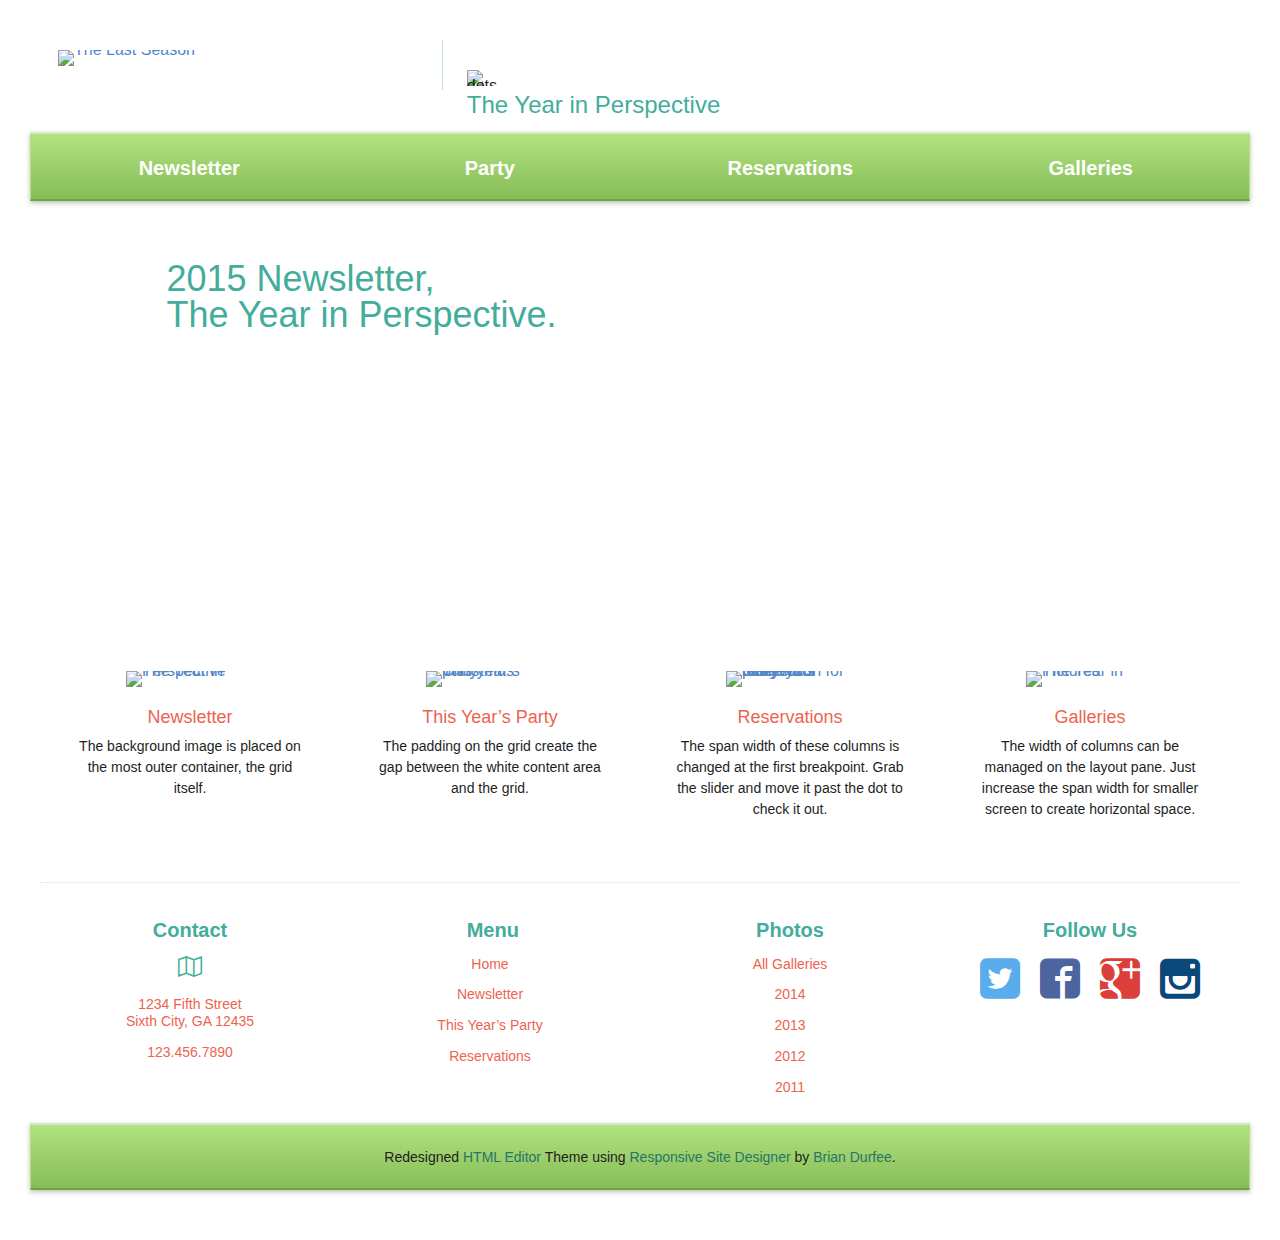
==== index.html @ cacbb886 "web site commit" ====
<!DOCTYPE html>
<html>

<head>
  <meta charset="utf-8">
  <meta name="viewport" content="width=device-width, initial-scale=1.0">
  <meta name="description" content="">
  <meta name="keywords" content="">
  <meta name="generator" content="Responsive Site Designer 1.5.1390">
  <title>Index</title>
  <link rel="stylesheet" href="framework/coffeegrinder/coffeegrinder.min.css">
  <link rel="stylesheet" href="framework/coffeegrinder/wireframe-base.min.css">
  <link rel="stylesheet" href="styles/wireframe-theme/default.min.css">
  <script>document.createElement( "picture" );</script>
  <script src="framework/coffeegrinder/js/picturefill.min.js" class="picturefill" async="async"></script>
  <link rel="stylesheet" href="styles/layout/grid.css">
  <link rel="stylesheet" href="styles/customizations/main.css">
</head>

<body>
  <div class="row row-header">
    <div class="coffee-span-4 col-logo coffee-offset-0 coffee-480-span-12"><a href="index.html" class="responsive-picture logo" title="The Last Season"><picture><img alt="The Last Season" srcset="https://sdrive-storage.s3.amazonaws.com/rsd/567b11a35755d1/95390840/logo.png" src="[data-uri]"></picture></a>
    </div>
    <div class="coffee-span-8 coffee-480-span-12">
      <div class="responsive-picture dots">
        <picture><img alt="dots" srcset="https://sdrive-storage.s3.amazonaws.com/rsd/567b119d076e86/06481435/dots.png" src="[data-uri]">
        </picture>
      </div>
      <p class="paragraph p-tagline">The Year in Perspective</p>
    </div>
  </div>
  <div class="row row-ribbon">
    <nav class="coffee-span-12 col-ribbon">
      <a class="link-text tl-top-navigation" href="newsletter.html" title="The Year in Perspective" id="newsletter">Newsletter</a>
      <a class="link-text tl-top-navigation" href="party.html" title="This year’s Christmas party" id="party">Party</a>
      <a class="link-text tl-top-navigation" href="reservations.html" title="Make your reservation for this year’s Christmas party!" id="reservations">Reservations</a>
      <a class="link-text tl-top-navigation" href="photo-galleries.html" title="The Year in Pictures" id="galleries">Galleries</a>
    </nav>
  </div>
  <div class="row">
    <div class="coffee-span-12 col-feature">
      <h1 class="h1-feature">2015 Newsletter,<br>The Year in Perspective.</h1>
    </div>
  </div>
  <div class="row">
    <div class="coffee-span-3 col-four-sections coffee-768-span-6 coffee-480-span-12"><a href="newsletter.html" class="responsive-picture img-section-promo" title="The Year in Perspective"><picture><img alt="The Year in Perspective" srcset="https://sdrive-storage.s3.amazonaws.com/rsd/567b11a218f3c3/02472359/icon-newsletter.png" src="[data-uri]"></picture></a>
      <a class="link-text tl-promo-heading" href="newsletter.html" title="The Year in Perspective">Newsletter</a>
      <p class="paragraph p-promo">The background image is placed on the most outer container, the grid itself.</p>
    </div>
    <div class="coffee-span-3 col-four-sections coffee-768-span-6 coffee-480-span-12"><a href="party.html" class="responsive-picture img-section-promo" title="This year’s Christmas party"><picture><img alt="This year’s Christmas party" srcset="https://sdrive-storage.s3.amazonaws.com/rsd/567b11a9958f96/79604954/icon-speaker.png" src="[data-uri]"></picture></a>
      <a class="link-text tl-promo-heading" href="party.html" title="This year’s Christmas party">This Year’s Party</a>
      <p class="paragraph p-promo">The padding on the grid create the gap between the white content area and the grid.</p>
    </div>
    <div class="coffee-span-3 col-four-sections coffee-768-span-6 coffee-480-span-12"><a href="reservations.html" class="responsive-picture img-section-promo" title="Make your reservation for this year’s Christmas party!"><picture><img alt="Make your reservation for this year’s Christmas party!" srcset="https://sdrive-storage.s3.amazonaws.com/rsd/567b11aad10234/80440230/icon-fav.png" src="[data-uri]"></picture></a>
      <a class="link-text tl-promo-heading" href="reservations.html" title="Make your reservation for this year’s Christmas party!">Reservations</a>
      <p class="paragraph p-promo">The span width of these columns is changed at the first breakpoint. Grab the slider and move it past the dot to check it out.</p>
    </div>
    <div class="coffee-span-3 col-four-sections coffee-768-span-6 coffee-480-span-12"><a href="photo-galleries.html" class="responsive-picture img-section-promo" title="The Year in Pictures"><picture><img alt="The Year in Pictures" srcset="https://sdrive-storage.s3.amazonaws.com/rsd/567b11a135f962/38464250/icon-galleries.png" src="[data-uri]"></picture></a>
      <a class="link-text tl-promo-heading" href="photo-galleries.html" title="The Year in Pictures">Galleries</a>
      <p class="paragraph p-promo">The width of columns can be managed on the layout pane. Just increase the span width for smaller screen to create horizontal space.</p>
    </div>
  </div>
  <div class="row row-footer">
    <div class="coffee-span-3 col-footer">
      <h3 class="h3-footer-heading">Contact</h3><span class="glyph contact-icon"><i class="coffeecup-icons-map5"></i></span>
      <a class="link-text tl-footer-link" href="https://www.google.com/maps/place/Coffee+Cup+Software/@34.061755,-84.4204937,17z/data=!3m1!4b1!4m2!3m1!1s0x88f5728d3eb882b9:0x99044ba947003d97" title="Address">1234 Fifth Street<br>Sixth City, GA 12435</a>
      <a class="link-text tl-footer-link" href="123.456.7890" title="Phone number">123.456.7890</a>
    </div>
    <div class="coffee-span-3 col-footer">
      <h3 class="h3-footer-heading">&nbsp;Menu</h3>
      <a class="link-text tl-footer-link" href="index.html" title="The Last Season">Home</a>
      <a class="link-text tl-footer-link" href="newsletter.html" title="The year in review">Newsletter</a>
      <a class="link-text tl-footer-link" href="party.html" title="This year’s Christmas party">This Year’s Party</a>
      <a class="link-text tl-footer-link" href="reservations.html" title="Make your reservation for this year’s Christmas party!">Reservations</a>
    </div>
    <div class="coffee-span-3 col-footer">
      <h3 class="h3-footer-heading">Photos</h3>
      <a class="link-text tl-footer-link" href="photo-galleries.html" title="The Year in Pictures">All Galleries</a>
      <a class="link-text tl-footer-link" href="photos-2014.html" title="2014 - Photo Gallery">2014</a>
      <a class="link-text tl-footer-link" href="photos-2013.html" title="2013 - Photo Gallery">2013</a>
      <a class="link-text tl-footer-link" href="photos-2012.html" title="2013 - Photo Gallery">2012</a>
      <a class="link-text tl-footer-link" href="photos-2011.html" title="2011 - Photo Gallery">2011</a>
    </div>
    <div class="coffee-span-3 col-footer">
      <h3 class="h3-footer-heading">Follow Us</h3><a class="glyph social-media-links" href="#" id="twitter"><i class="coffeecup-icons-twitter2"></i></a><a class="glyph social-media-links" href="#" id="facebook"><i class="coffeecup-icons-facebook2"></i></a><a class="glyph social-media-links" href="#" id="google"><i class="coffeecup-icons-google-plus2"></i></a><a class="glyph social-media-links" href="#" id="instagram"><i class="coffeecup-icons-instagram"></i></a>
    </div>
  </div>
  <div class="row row-ribbon">
    <div class="coffee-span-12 col-ribbon col-credits">
      <p class="paragraph p-credits">Redesigned <a title="The HTML Editor — Advanced Web Design for Everyone" href="http://www.coffeecup.com/html-editor/" target="_blank" class="ptext-link-green">HTML Editor</a> Theme using <a title="Responsive Site Designer" href="http://www.coffeecup.com/designer/" target="_blank" class="ptext-link-green">Responsive Site <span class="paragraph-text-1">Designer</span></a> by <a title="U.S. Consumer Net, Inc. — professional web design and theme customization" href="http://usconsumernet.net" target="_blank" class="ptext-link-green">Brian Durfee</a>.</p>
    </div>
  </div>
</body>

</html>
---- framework/coffeegrinder/coffeegrinder.min.css ----
*{-moz-box-sizing:border-box;-webkit-box-sizing:border-box;box-sizing:border-box}@-ms-viewport{width:device-width}a,abbr,acronym,address,applet,article,aside,audio,b,big,blockquote,body,canvas,caption,center,cite,code,dd,del,details,dfn,div,dl,dt,em,embed,fieldset,figcaption,figure,footer,form,h1,h2,h3,h4,h5,h6,header,hgroup,html,i,iframe,img,ins,kbd,label,legend,li,mark,menu,nav,object,ol,output,p,pre,q,ruby,s,samp,section,small,span,strike,strong,sub,summary,sup,table,tbody,td,tfoot,th,thead,time,tr,tt,u,ul,var,video{margin:0;padding:0;border:0;font:inherit;font-size:100%;vertical-align:baseline}audio,canvas,video{display:inline-block;*display:inline;*zoom:1}audio:not([controls]){display:none;height:0}[hidden]{display:none}html{line-height:1;font-size:100%;-ms-text-size-adjust:100%;-webkit-font-smoothing:antialiased;-webkit-text-size-adjust:100%}ol,ul{list-style:none}ul ul{font-size:100%}table{border-collapse:separate;border-spacing:0}caption,td,th{font-weight:400;vertical-align:middle}blockquote,q{quotes:none}blockquote:after,blockquote:before,q:after,q:before{content:"";content:none}a img,img{border:0;-ms-interpolation-mode:bicubic}svg:not(:root){overflow:hidden}article,aside,details,figcaption,figure,footer,header,hgroup,main,nav,section,summary{display:block}.clear{clear:both}img{max-width:100%;width:auto;height:auto;vertical-align:middle;border:0;-ms-intepolation-mode:bicubic}.responsive-image.round img,img.round{-o-border-radius:31.25em;-ms-border-radius:31.25em;-moz-border-radius:31.25em;-webkit-border-radius:31.25em;border-radius:31.25em;-moz-background-clip:padding;-webkit-background-clip:padding-box;background-clip:padding-box}.responsive-image.framed img,img.framed{padding:4px;border:1px solid #eee;background:#fff;margin:.0625em .0625em .625em;-o-border-radius:.25em;-ms-border-radius:.25em;-moz-border-radius:.25em;-webkit-border-radius:.25em;border-radius:.25em;-moz-background-clip:padding;-webkit-background-clip:padding-box;background-clip:padding-box}.hide{display:none!important;visibility:hidden!important}.super-header{margin-top:0;width:100%}.super-header h1{font-size:3.39787em}.super-header h2{font-size:2.8315em}.centered{margin-left:auto;margin-right:auto}.inline{display:inline}.social-media{display:inline;margin-top:.625em}.social-media li{display:inline;padding:.125em}.no-bottom-margin{margin-bottom:0}.ir{background-color:transparent;border:0;overflow:hidden;*text-indent:-9999px}.ir:before{content:"";display:block;width:0;height:150%}.hidden{display:none!important;visibility:hidden}.visuallyhidden{border:0;clip:rect(0 0 0 0);height:.0625em;margin:-.0625em;overflow:hidden;padding:0;position:absolute;width:.0625em}.visuallyhidden.focusable:active,.visuallyhidden.focusable:focus{clip:auto;height:auto;margin:0;overflow:visible;position:static;width:auto}.invisible{visibility:hidden}.clearfix:after,.clearfix:before{content:" ";display:table}.clearfix:after{clear:both}.clearfix{*zoom:1}form{margin-bottom:1em}fieldset{border:1px solid silver;margin:0;padding:0}legend{border:0;padding:0;white-space:normal;*margin-left:-.4375em}button,input,select,textarea{margin:0;font-size:100%;vertical-align:middle}button,input{*overflow:visible}button,html input[type=button],input[type=reset],input[type=submit]{-webkit-appearance:button;cursor:pointer}input[type=color],input[type=date],input[type=datetime-local],input[type=datetime],input[type=email],input[type=month],input[type=number],input[type=password],input[type=search],input[type=tel],input[type=text],input[type=time],input[type=url],input[type=week],select,textarea{display:inline-block;color:#666;font-size:100%;margin:.1875em 0;vertical-align:middle;*vertical-align:middle;*overflow:visible;outline:0;cursor:text;border:1px solid #BFBFBF;width:100%;max-width:100%;padding:.5em .25em;-webkit-transition-property:border,box-shadow;-moz-transition-property:border,box-shadow;-o-transition-property:border,box-shadow;transition-property:border,box-shadow;-webkit-transition-duration:.1s;-moz-transition-duration:.1s;-o-transition-duration:.1s;transition-duration:.1s;-webkit-transition-timing-function:ease-in-ease-out;-moz-transition-timing-function:ease-in-ease-out;-o-transition-timing-function:ease-in-ease-out;transition-timing-function:ease-in-ease-out}input[type=color].small,input[type=date].small,input[type=datetime-local].small,input[type=datetime].small,input[type=email].small,input[type=month].small,input[type=number].small,input[type=password].small,input[type=search].small,input[type=tel].small,input[type=text].small,input[type=time].small,input[type=url].small,input[type=week].small,select.small,textarea.small{padding:.125em .375em;font-size:80%}input[type=color].large,input[type=date].large,input[type=datetime-local].large,input[type=datetime].large,input[type=email].large,input[type=month].large,input[type=number].large,input[type=password].large,input[type=search].large,input[type=tel].large,input[type=text].large,input[type=time].large,input[type=url].large,input[type=week].large,select.large,textarea.large{padding:.75em .4375em;font-size:110%}input[type=color]:focus,input[type=date]:focus,input[type=datetime-local]:focus,input[type=datetime]:focus,input[type=email]:focus,input[type=month]:focus,input[type=number]:focus,input[type=password]:focus,input[type=search]:focus,input[type=tel]:focus,input[type=text]:focus,input[type=time]:focus,input[type=url]:focus,input[type=week]:focus,textarea:focus{border:1px solid #787878;color:#444;outline:0;-moz-box-shadow:0 0 3px #787878 inset;-webkit-box-shadow:0 0 3px #787878 inset;box-shadow:0 0 3px #787878 inset}button[disabled],html input[disabled]{cursor:default}button::-moz-focus-inner,input::-moz-focus-inner{border:0;padding:0}input[type=checkbox],input[type=radio]{box-sizing:border-box;padding:0;*height:.8125em;*width:.8125em}input[type=file],input[type=file].large,input[type=file].small{border:0}textarea{overflow:auto;vertical-align:top}.input-number input{color:#454545;border:1px solid #dcdfe7}button,input{line-height:normal}button,select{text-transform:none}.button,a.button{display:inline-block;padding:.4375em .875em;margin:.1875em 0;line-height:1.25em;text-align:center;vertical-align:middle;cursor:pointer;color:#222;font-size:.8375em;background-color:#fff;border:1px solid rgba(0,0,0,.3);-o-border-radius:.25em;-ms-border-radius:.25em;-moz-border-radius:.25em;-webkit-border-radius:.25em;border-radius:.25em;-moz-background-clip:padding;-webkit-background-clip:padding-box;background-clip:padding-box;text-decoration:none;box-shadow:inset 0 1px 0 rgba(255,255,255,.5)}.button:hover,.button:link,.button:visited,a.button:hover,a.button:link,a.button:visited{color:#222;text-decoration:none}.button:active,a.button:active{-moz-box-shadow:0 0 10px rgba(0,0,0,.8) inset;-webkit-box-shadow:0 0 10px rgba(0,0,0,.8) inset;box-shadow:0 0 10px rgba(0,0,0,.8) inset;filter:progid:DXImageTransform.Microsoft.dropshadow(OffX=0px, OffY=0px, Color='#000');-ms-filter:"progid:DXImageTransform.Microsoft.dropshadow(OffX=0px, OffY=0px, Color='#000')"}.button.small,a.button.small{line-height:1.4;font-size:.6em;padding:.125em .875em}a.button:active,a.button:hover,a.button:link,a.button:visited{text-decoration:none}.button.large{padding:.8125em 1.875em;font-size:1em}.grey-button,a.grey-button{color:#fefefe;border:1px solid #343434;-moz-text-shadow:1px 1px 0 rgba(0,0,0,.3);-webkit-text-shadow:1px 1px 0 rgba(0,0,0,.3);text-shadow:1px 1px 0 rgba(0,0,0,.3);background-color:#656565;background-image:-webkit-gradient(linear,left top,left bottom,color-stop(0,#7f7f7f),color-stop(1,#656565));background-image:-webkit-linear-gradient(top,#7f7f7f,#656565);background-image:-moz-linear-gradient(top,#7f7f7f,#656565);background-image:-ms-linear-gradient(top,#7f7f7f,#656565);background-image:-o-linear-gradient(top,#7f7f7f,#656565);background-image:linear-gradient(top,bottom,#7f7f7f,#656565)}.grey-button:active,.grey-button:link,.grey-button:visited,a.grey-button:active,a.grey-button:link,a.grey-button:visited{color:#fefefe}.lite-grey-button,a.lite-grey-button{color:#555;border:1px solid #9a9a9a;background-color:#f3f3f3;background-image:-webkit-gradient(linear,left top,left bottom,color-stop(0,#fff),color-stop(1,#f3f3f3));background-image:-webkit-linear-gradient(top,#fff,#f3f3f3);background-image:-moz-linear-gradient(top,#fff,#f3f3f3);background-image:-ms-linear-gradient(top,#fff,#f3f3f3);background-image:-o-linear-gradient(top,#fff,#f3f3f3);background-image:linear-gradient(top,bottom,#fff,#f3f3f3)}.lite-grey-button:active,.lite-grey-button:link,.lite-grey-button:visited,a.lite-grey-button:active,a.lite-grey-button:link,a.lite-grey-button:visited{color:#555}.blue-button,a.blue-button{color:#e4f5f9;border:1px solid #1b6576;-moz-text-shadow:1px 1px 0 rgba(0,0,0,.3);-webkit-text-shadow:1px 1px 0 rgba(0,0,0,.3);text-shadow:1px 1px 0 rgba(0,0,0,.3);background-color:#2488a0;background-image:-webkit-gradient(linear,left top,left bottom,color-stop(0,#2dabca),color-stop(1,#2488a0));background-image:-webkit-linear-gradient(top,#2dabca,#2488a0);background-image:-moz-linear-gradient(top,#2dabca,#2488a0);background-image:-ms-linear-gradient(top,#2dabca,#2488a0);background-image:-o-linear-gradient(top,#2dabca,#2488a0);background-image:linear-gradient(top,bottom,#2dabca,#2488a0)}.blue-button:active,.blue-button:link,.blue-button:visited,a.blue-button:active,a.blue-button:link,a.blue-button:visited{color:#e4f5f9}.black-button,a.black-button{color:#fefefe;border:1px solid #1a1a1a;-moz-text-shadow:1px 1px 0 rgba(0,0,0,.3);-webkit-text-shadow:1px 1px 0 rgba(0,0,0,.3);text-shadow:1px 1px 0 rgba(0,0,0,.3);background-color:#343434;background-image:-webkit-gradient(linear,left top,left bottom,color-stop(0,#4e4e4e),color-stop(1,#343434));background-image:-webkit-linear-gradient(top,#4e4e4e,#343434);background-image:-moz-linear-gradient(top,#4e4e4e,#343434);background-image:-ms-linear-gradient(top,#4e4e4e,#343434);background-image:-o-linear-gradient(top,#4e4e4e,#343434);background-image:linear-gradient(top,bottom,#4e4e4e,#343434)}.black-button:active,.black-button:link,.black-button:visited,a.black-button:active,a.black-button:link,a.black-button:visited{color:#fefefe}.green-button,a.green-button{color:#fff;border:1px solid #154000;-moz-text-shadow:1px 1px 0 rgba(0,0,0,.3);-webkit-text-shadow:1px 1px 0 rgba(0,0,0,.3);text-shadow:1px 1px 0 rgba(0,0,0,.3);background-color:#267300;background-image:-webkit-gradient(linear,left top,left bottom,color-stop(0,#44b71e),color-stop(1,#267300));background-image:-webkit-linear-gradient(top,#44b71e,#267300);background-image:-moz-linear-gradient(top,#44b71e,#267300);background-image:-ms-linear-gradient(top,#44b71e,#267300);background-image:-o-linear-gradient(top,#44b71e,#267300);background-image:linear-gradient(top,bottom,#44b71e,#267300)}.green-button:active,.green-button:link,.green-button:visited,a.green-button:active,a.green-button:link,a.green-button:visited{color:#fff}.orange-button,a.orange-button{color:#fff;border:1px solid #c85100;-moz-text-shadow:1px 1px 0 rgba(0,0,0,.3);-webkit-text-shadow:1px 1px 0 rgba(0,0,0,.3);text-shadow:1px 1px 0 rgba(0,0,0,.3);background-color:#fb6600;background-image:-webkit-gradient(linear,left top,left bottom,color-stop(0,#ff9700),color-stop(1,#fb6600));background-image:-webkit-linear-gradient(top,#ff9700,#fb6600);background-image:-moz-linear-gradient(top,#ff9700,#fb6600);background-image:-ms-linear-gradient(top,#ff9700,#fb6600);background-image:-o-linear-gradient(top,#ff9700,#fb6600);background-image:linear-gradient(top,bottom,#ff9700,#fb6600)}.orange-button:active,.orange-button:link,.orange-button:visited,a.orange-button:active,a.orange-button:link,a.orange-button:visited{color:#fff}.red-button,a.red-button{color:#fad0d2;border:1px solid #730c10;-moz-text-shadow:1px 1px 0 rgba(0,0,0,.3);-webkit-text-shadow:1px 1px 0 rgba(0,0,0,.3);text-shadow:1px 1px 0 rgba(0,0,0,.3);background-color:#a11117;background-image:-webkit-gradient(linear,left top,left bottom,color-stop(0,#cf161e),color-stop(1,#a11117));background-image:-webkit-linear-gradient(top,#cf161e,#a11117);background-image:-moz-linear-gradient(top,#cf161e,#a11117);background-image:-ms-linear-gradient(top,#cf161e,#a11117);background-image:-o-linear-gradient(top,#cf161e,#a11117);background-image:linear-gradient(top,bottom,#cf161e,#a11117)}.red-button:active,.red-button:link,.red-button:visited,a.red-button:active,a.red-button:link,a.red-button:visited{color:#fad0d2}.disabled{box-shadow:none!important;background-image:none!important;opacity:.7}.disabled:hover{cursor:default!important;box-shadow:none!important;background:none!important}.no-button{background:0 0;border:0;color:inherit;outline:0;-webkit-text-shadow:none;-moz-text-shadow:none;-o-text-shadow:none;text-shadow:none;-webkit-box-shadow:none;-moz-box-shadow:none;-o-box-shadow:none;box-shadow:none}.button-group{position:relative;display:inline-block;font-size:0}.button-group .button{position:relative;display:inline-block;margin:0;-o-border-radius:0;-ms-border-radius:0;-moz-border-radius:0;-webkit-border-radius:0;border-radius:0;-moz-background-clip:padding;-webkit-background-clip:padding-box;background-clip:padding-box}.button-group .button:first-child{-o-border-radius:.25em 0 0 .25em;-ms-border-radius:.25em 0 0 .25em;-moz-border-radius:.25em 0 0 .25em;-webkit-border-radius:.25em 0 0 .25em;border-radius:.25em 0 0 .25em;-moz-background-clip:padding;-webkit-background-clip:padding-box;background-clip:padding-box}.button-group .button:not(:last-child){border-right:0}.button-group .button:last-child{-o-border-radius:0 .25em .25em 0;-ms-border-radius:0 .25em .25em 0;-moz-border-radius:0 .25em .25em 0;-webkit-border-radius:0 .25em .25em 0;border-radius:0 .25em .25em 0;-moz-background-clip:padding;-webkit-background-clip:padding-box;background-clip:padding-box}input:focus+.hint,select:focus+.hint,textarea:focus+.hint{display:inline-block}input[type=date]::-webkit-inner-spin-button,input[type=date]::-webkit-outer-spin-button{display:none}blockquote,body,button,dd,div,dl,dt,form,h1,h2,h3,h4,h5,h6,input,li,ol,p,pre,select,td,textarea,th,ul{color:#222;direction:ltr;font-family:"Helvetica Neue",Helvetica,Helvetica,Arial,sans-serif;line-height:1.6}p{font-weight:400;font-size:.875em;line-height:1.6;margin:0 0 .625em}p.lead{font-size:1.09375em;line-height:1.6;margin-bottom:1em}p.note{color:#999;font-style:italic;font-size:80%}small{font-size:60%}aside p{font-size:.8125em;line-height:1.35;font-style:italic}.tiny{font-size:50%}.small{font-size:80%}.normal{font-size:100%}.large{font-size:120%}.x-large{font-size:140%}p a,p a:visited{line-height:inherit}.center,.centered{text-align:center}.truncate{white-space:nowrap;overflow:hidden;text-overflow:ellipsis;-o-text-overflow:ellipsis}a{color:#5087ca;text-decoration:none;line-height:inherit;-moz-transition:color .1s linear;-o-transition:color .1s linear;-ms-transition:color .1s linear;-webkit-transition:color .1s linear;transition:color .1s linear;outline:0}a:link{color:#5087ca;text-decoration:none}a:visited{color:#5087ca}a:hover{color:#366db1;text-decoration:none;outline:0}a:active{outline:0;color:#5087ca}a:focus{outline:0}h1{font-size:3.39787em;color:#222;text-rendering:optimizeLegibility;line-height:1.1;padding:0}h1.small{font-size:60%}h2{font-size:2.83156em;color:#222;text-rendering:optimizeLegibility;line-height:1.1;padding:0}h2.small{font-size:60%}h3{font-size:2.26525em;color:#222;text-rendering:optimizeLegibility;line-height:1.1;padding:0}h3.small{font-size:60%}h4{font-size:1.69894em;color:#222;text-rendering:optimizeLegibility;line-height:1.1;padding:0}h4.small{font-size:60%}h5{font-size:1.13262em;color:#222;text-rendering:optimizeLegibility;line-height:1.1;padding:0}h5.small{font-size:60%}h6{font-size:.56631em;color:#222;text-rendering:optimizeLegibility;line-height:1.1;padding:0}h6.small{font-size:60%}b,strong{font-weight:bolder}abbr{font-size:90%;color:#222;border-bottom:1px solid #ddd;cursor:help;text-transform:none}abbr acronym{text-transform:uppercase;font-size:90%;color:#222;border-bottom:1px solid #ddd;cursor:help}abbr[title]{border-bottom:1px solid #ddd}dfn{font-style:italic}sub{position:relative;font-size:75%;line-height:0;vertical-align:baseline;bottom:-.25em}sup{position:relative;font-size:75%;line-height:0;vertical-align:baseline;top:-.5em}hr{-moz-box-sizing:content-box;box-sizing:content-box;clear:both;margin:1.375em 0 1.3125em;height:0;border:solid #ddd;border-width:1px 0 0}mark{background:#ff0;color:#000}code,kbd,pre,samp{font-family:"courier new",courier,monospace;_font-family:'courier new',monospace;font-size:.75em;color:#444;margin:1em 0 1.5em;padding:1em}pre{white-space:pre;white-space:pre-wrap;word-wrap:break-word;overflow:auto;padding:.625em}code{white-space:pre;white-space:pre-wrap;white-space:pre-line;white-space:-pre-wrap;white-space:-o-pre-wrap;white-space:-moz-pre-wrap;white-space:-hp-pre-wrap;word-wrap:break-word}q{quotes:none}q:after,q:before{content:'';content:none}ol{line-height:1.6;margin-bottom:1em;list-style-position:inside}ol.decimal{list-style-position:outside;list-style-type:decimal}ol.decimal li ul{list-style-type:inherit}ul{line-height:1.6;list-style-position:inside;margin-left:0;margin-bottom:0}ul li ol,ul li ul{margin-left:0;margin-bottom:0}ul li a{padding:.5em .25em}ul.hiragana{list-style-type:hiragana}ul.hiragana li ul{list-style-type:inherit}ul.square{list-style-type:square}ul.square li ul{list-style-type:inherit}ul.disc{list-style-type:disc}ul.disc li ul{list-style-type:inherit}ul.circle{list-style-type:circle}ul.circle li ul{list-style-type:inherit}ul.no-bullet{list-style-type:none}ul.large li{line-height:1.3125em}ol li ol,ol li ul{margin-left:0;margin-bottom:0}.tooltip-inner{max-width:250px;padding:3px 8px;color:#fff;text-align:center;text-decoration:none;background-color:#000;-o-border-radius:4px;-ms-border-radius:4px;-moz-border-radius:4px;-webkit-border-radius:4px;border-radius:4px;-moz-background-clip:padding;-webkit-background-clip:padding-box;background-clip:padding-box}.tooltip-arrow{position:absolute;width:0;height:0;border-color:transparent;border-style:solid}.tooltip{position:absolute;z-index:1000;display:block;padding:5px;font-size:80%;opacity:0;visibility:visible;margin:6px}.tooltip.north .tooltip-arrow{bottom:0;left:50%;margin-left:-5px;border-top-color:#000;border-width:5px 5px 0}.tooltip.east .tooltip-arrow{left:0;top:50%;margin-top:-5px;border-right-color:#000;border-width:5px 5px 5px 0}.tooltip.south .tooltip-arrow{top:0;left:50%;margin-left:-5px;border-bottom-color:#000;border-width:0 5px 5px}.tooltip.west .tooltip-arrow{right:0;top:50%;margin-top:-5px;border-left-color:#000;border-width:5px 0 5px 5px}.popover{position:absolute;top:0;left:0;z-index:1000;max-width:276px;padding:1px;text-align:left;background-color:#fff;border:1px solid #ccc;border:1px solid rgba(0,0,0,.2);-o-border-radius:6px;-ms-border-radius:6px;-moz-border-radius:6px;-webkit-border-radius:6px;border-radius:6px;-moz-background-clip:padding;-webkit-background-clip:padding-box;background-clip:padding-box;white-space:normal}.popover.north{margin-top:-10px}.popover.east{margin-left:10px}.popover.south{margin-top:10px}.popover.west{margin-left:-10px}.popover-title{margin:0;padding:8px 14px;font-size:14px;font-weight:400;line-height:18px;background-color:#fefefe;border-bottom:1px solid #f1f1f1;-o-border-radius:5px 5px 0 0;-ms-border-radius:5px 5px 0 0;-moz-border-radius:5px 5px 0 0;-webkit-border-radius:5px 5px 0 0;border-radius:5px 5px 0 0;-moz-background-clip:padding;-webkit-background-clip:padding-box;background-clip:padding-box}.popover-title:empty{display:none}.popover-content{padding:9px 14px}.popover .popover-arrow,.popover .popover-arrow:after{position:absolute;display:block;width:0;height:0;border-color:transparent;border-style:solid}.popover .popover-arrow{border-width:11px}.popover .popover-arrow:after{border-width:10px;content:""}.popover.north .popover-arrow{left:50%;margin-left:-11px;border-bottom-width:0;border-top-color:#999;border-top-color:#ccc;bottom:-11px}.popover.north .popover-arrow:after{bottom:1px;margin-left:-10px;border-bottom-width:0;border-top-color:#fff}.popover.east .popover-arrow{top:50%;left:-11px;margin-top:-11px;border-left-width:0;border-right-color:#999;border-right-color:#ccc}.popover.east .popover-arrow:after{left:1px;bottom:-10px;border-left-width:0;border-right-color:#fff}.popover.south .popover-arrow{left:50%;margin-left:-11px;border-top-width:0;border-bottom-color:#999;border-bottom-color:#ccc;top:-11px}.popover.south .popover-arrow:after{top:1px;margin-left:-10px;border-top-width:0;border-bottom-color:#fff}.popover.west .popover-arrow{top:50%;right:-11px;margin-top:-11px;border-right-width:0;border-left-color:#999;border-left-color:#ccc}.popover.west .popover-arrow:after{right:1px;border-right-width:0;border-left-color:#fff;bottom:-10px}.tag{-o-border-radius:4px;-ms-border-radius:4px;-moz-border-radius:4px;-webkit-border-radius:4px;border-radius:4px;-moz-background-clip:padding;-webkit-background-clip:padding-box;background-clip:padding-box;-moz-text-shadow:0 -1px 0 rgba(0,0,0,.2);-webkit-text-shadow:0 -1px 0 rgba(0,0,0,.2);text-shadow:0 -1px 0 rgba(0,0,0,.2);border:0;font-size:65%;font-weight:600;padding:.2em .625em;vertical-align:middle;display:inline;white-space:nowrap}.tag.large{font-size:100%;padding:.4375em .875em}.grey-tag{color:#fefefe;background-color:#989898}.lite-grey-tag{color:#555;background-color:#f3f3f3}.blue-tag{color:#fefefe;background-color:#52bed8}.red-tag{color:#fefefe;background-color:#dc534c}.green-tag{color:#fefefe;background-color:#58b958}.orange-tag{color:#fefefe;background-color:#ffa262}.black-tag{color:#fefefe;background-color:#343434}.panel{-o-border-radius:4px;-ms-border-radius:4px;-moz-border-radius:4px;-webkit-border-radius:4px;border-radius:4px;-moz-background-clip:padding;-webkit-background-clip:padding-box;background-clip:padding-box;background-color:#efefef;background-image:-webkit-gradient(linear,left top,left bottom,color-stop(0,#fefefe),color-stop(1,#efefef));background-image:-webkit-linear-gradient(top,#fefefe,#efefef);background-image:-moz-linear-gradient(top,#fefefe,#efefef);background-image:-ms-linear-gradient(top,#fefefe,#efefef);background-image:-o-linear-gradient(top,#fefefe,#efefef);background-image:linear-gradient(top,bottom,#fefefe,#efefef);-webkit-box-shadow:0 0 5px 1px rgba(0,0,0,.3) inset,0 0 0 1px rgba(0,0,0,.05) inset;-moz-box-shadow:0 0 5px 1px rgba(0,0,0,.3) inset,0 0 0 1px rgba(0,0,0,.05) inset;box-shadow:0 0 5px 1px rgba(0,0,0,.3) inset,0 0 0 1px rgba(0,0,0,.05) inset}.dark-orange-panel{background-color:#fd6300;background-image:-webkit-gradient(linear,left top,left bottom,color-stop(0,#f17702),color-stop(1,#fd6300));background-image:-webkit-linear-gradient(top,#f17702,#fd6300);background-image:-moz-linear-gradient(top,#f17702,#fd6300);background-image:-ms-linear-gradient(top,#f17702,#fd6300);background-image:-o-linear-gradient(top,#f17702,#fd6300);background-image:linear-gradient(top,bottom,#f17702,#fd6300)}.orange-panel{background-color:#ec7402;background-image:-webkit-gradient(linear,left top,left bottom,color-stop(0,#ff9e00),color-stop(1,#ec7402));background-image:-webkit-linear-gradient(top,#ff9e00,#ec7402);background-image:-moz-linear-gradient(top,#ff9e00,#ec7402);background-image:-ms-linear-gradient(top,#ff9e00,#ec7402);background-image:-o-linear-gradient(top,#ff9e00,#ec7402);background-image:linear-gradient(top,bottom,#ff9e00,#ec7402)}.orange-panel p{color:#f3fffd;-moz-text-shadow:0 1px 0 rgba(0,0,0,.4);-webkit-text-shadow:0 1px 0 rgba(0,0,0,.4);text-shadow:0 1px 0 rgba(0,0,0,.4)}.grey-panel{background-color:#bfbfbf;background-image:-webkit-gradient(linear,left top,left bottom,color-stop(0,#d8d8d8),color-stop(1,#bfbfbf));background-image:-webkit-linear-gradient(top,#d8d8d8,#bfbfbf);background-image:-moz-linear-gradient(top,#d8d8d8,#bfbfbf);background-image:-ms-linear-gradient(top,#d8d8d8,#bfbfbf);background-image:-o-linear-gradient(top,#d8d8d8,#bfbfbf);background-image:linear-gradient(top,bottom,#d8d8d8,#bfbfbf)}.dark-grey-panel{background-color:#707070;background-image:-webkit-gradient(linear,left top,left bottom,color-stop(0,#8a8a8a),color-stop(1,#707070));background-image:-webkit-linear-gradient(top,#8a8a8a,#707070);background-image:-moz-linear-gradient(top,#8a8a8a,#707070);background-image:-ms-linear-gradient(top,#8a8a8a,#707070);background-image:-o-linear-gradient(top,#8a8a8a,#707070);background-image:linear-gradient(top,bottom,#8a8a8a,#707070)}.white-panel{background-color:#FFF;border:1px solid #e6e6e6;-o-border-radius:.25em;-ms-border-radius:.25em;-moz-border-radius:.25em;-webkit-border-radius:.25em;border-radius:.25em;-moz-background-clip:padding;-webkit-background-clip:padding-box;background-clip:padding-box}.blue-radial-panel{background:#2ba6de;background:-moz-radial-gradient(center,ellipse cover,#2ba6de 0,#0056ce 100%);background:-webkit-gradient(radial,center center,0,center center,100%,color-stop(0%,#2ba6de),color-stop(100%,#0056ce));background:-webkit-radial-gradient(center,ellipse cover,#2ba6de 0,#0056ce 100%);background:-o-radial-gradient(center,ellipse cover,#2ba6de 0,#0056ce 100%);background:-ms-radial-gradient(center,ellipse cover,#2ba6de 0,#0056ce 100%);background:radial-gradient(ellipse at center,#2ba6de 0,#0056ce 100%);filter:progid:DXImageTransform.Microsoft.gradient(startColorstr='#2ba6de', endColorstr='#0056ce', GradientType=1)}.purple-radial-panel{background:#5b7ca7;background:-moz-radial-gradient(center,ellipse cover,#5b7ca7 0,#365695 100%);background:-webkit-gradient(radial,center center,0,center center,100%,color-stop(0%,#5b7ca7),color-stop(100%,#365695));background:-webkit-radial-gradient(center,ellipse cover,#5b7ca7 0,#365695 100%);background:-o-radial-gradient(center,ellipse cover,#5b7ca7 0,#365695 100%);background:-ms-radial-gradient(center,ellipse cover,#5b7ca7 0,#365695 100%);background:radial-gradient(ellipse at center,#5b7ca7 0,#365695 100%);filter:progid:DXImageTransform.Microsoft.gradient(startColorstr='#5b7ca7', endColorstr='#365695', GradientType=1)}.modal-box{display:none;visibility:hidden;top:100px;left:50%;position:absolute;margin-left:-16.25em;width:32.5em;z-index:320;background:#dedede;-o-border-radius:.25em;-ms-border-radius:.25em;-moz-border-radius:.25em;-webkit-border-radius:.25em;border-radius:.25em;-moz-background-clip:padding;-webkit-background-clip:padding-box;background-clip:padding-box;-moz-box-shadow:1px 1px 5px rgba(0,0,0,.2);-webkit-box-shadow:1px 1px 5px rgba(0,0,0,.2);box-shadow:1px 1px 5px rgba(0,0,0,.2)}@media screen and (max-width:48em){.modal-box{position:fixed;right:1.25em;left:1.25em;width:auto;margin:0}}@media screen and (max-width:30em){.modal-box{left:.625em;right:.625em}}.modal-box .modal-header{padding:.5625em .9375em}.modal-box .modal-header h3{font-size:1em;padding-top:.375em}.modal-box .modal-header .close{float:right;color:#222;-moz-text-shadow:1px 1px 5px #fff;-webkit-text-shadow:1px 1px 5px #fff;text-shadow:1px 1px 5px #fff;opacity:.3}.modal-box .modal-header .close:hover{cursor:pointer;opacity:.7}.modal-box .modal-header button.close{background:0 0;border:0}.modal-box .modal-body{padding:.5625em .9375em}.modal-box .modal-footer{padding:.5625em .9375em .9375em}.curtain{position:fixed;top:0;left:0;bottom:0;right:0;background:#000;background-color:rgba(0,0,0,.5);display:none}@font-face{font-family:coffeecup-font-icons;src:url(../../styles/fonts/coffeecup-font-icons.eot?-w484d8);src:url(../../styles/fonts/coffeecup-font-icons.eot?#iefix-w484d8) format('embedded-opentype'),url(../../styles/fonts/coffeecup-font-icons.woff?-w484d8) format('woff'),url(../../styles/fonts/coffeecup-font-icons.ttf?-w484d8) format('truetype'),url(../../styles/fonts/coffeecup-font-icons.svg?-w484d8#coffeecup-font-icons) format('svg');font-weight:400;font-style:normal}[class*=" coffeecup-icons-"],[class^=coffeecup-icons-]{font-family:coffeecup-font-icons;speak:none;font-weight:400;font-style:normal;text-decoration:inherit;-webkit-font-smoothing:antialiased;display:inline;width:auto;height:auto;line-height:normal;vertical-align:baseline;background-image:none;background-position:0 0;background-repeat:repeat;margin-top:0}[class*=" coffeecup-icons-"]:before,[class^=coffeecup-icons-]:before{text-decoration:inherit;display:inline-block;speak:none}a [class*=" coffeecup-icons-"],a [class^=coffeecup-icons-]{display:inline-block}.coffeecup-icons-large:before{vertical-align:-10%;font-size:1.3333333333333333em}.button [class*=" coffeecup-icons-"],.button [class^=coffeecup-icons-],.nav [class*=" coffeecup-icons-"],.nav [class^=coffeecup-icons-]{display:inline}.button [class*=" coffeecup-icons-"].coffeecup-icons-large,.button [class^=coffeecup-icons-].coffeecup-icons-large,.nav [class*=" coffeecup-icons-"].coffeecup-icons-large,.nav [class^=coffeecup-icons-].coffeecup-icons-large{line-height:.9em}.button [class*=" coffeecup-icons-"].coffeecup-icons-spin,.button [class^=coffeecup-icons-].coffeecup-icons-spin,.nav [class*=" coffeecup-icons-"].coffeecup-icons-spin,.nav [class^=coffeecup-icons-].coffeecup-icons-spin{display:inline-block}.nav li [class*=" coffeecup-icons-"],.nav li [class^=coffeecup-icons-],li [class*=" coffeecup-icons-"],li [class^=coffeecup-icons-]{display:inline-block;width:1.25em;text-align:center}.nav li [class*=" coffeecup-icons-"].coffeecup-icons-large,.nav li [class^=coffeecup-icons-].coffeecup-icons-large,li [class*=" coffeecup-icons-"].coffeecup-icons-large,li [class^=coffeecup-icons-].coffeecup-icons-large{width:1.5625em}ul.icons{list-style-type:none;text-indent:-.75em}ul.icons li [class*=" coffeecup-icons-"],ul.icons li [class^=coffeecup-icons-]{width:.75em}.coffeecup-icons-muted{color:#eee}.coffeecup-icons-border{border:solid 1px #eee;padding:.2em .25em .15em;-o-border-radius:3px;-ms-border-radius:3px;-moz-border-radius:3px;-webkit-border-radius:3px;border-radius:3px;-moz-background-clip:padding;-webkit-background-clip:padding-box;background-clip:padding-box}.coffeecup-icons-2x{font-size:2em}.coffeecup-icons-2x.coffeecup-icons-border{border-width:2px;-o-border-radius:.25em;-ms-border-radius:.25em;-moz-border-radius:.25em;-webkit-border-radius:.25em;border-radius:.25em;-moz-background-clip:padding;-webkit-background-clip:padding-box;background-clip:padding-box}.coffeecup-icons-3x{font-size:3em}.coffeecup-icons-3x.coffeecup-icons-border{border-width:3px;-o-border-radius:.3125em;-ms-border-radius:.3125em;-moz-border-radius:.3125em;-webkit-border-radius:.3125em;border-radius:.3125em;-moz-background-clip:padding;-webkit-background-clip:padding-box;background-clip:padding-box}.coffeecup-icons-4x{font-size:4em}.coffeecup-icons-4x.coffeecup-icons-border{border-width:4px;-o-border-radius:.375em;-ms-border-radius:.375em;-moz-border-radius:.375em;-webkit-border-radius:.375em;border-radius:.375em;-moz-background-clip:padding;-webkit-background-clip:padding-box;background-clip:padding-box}[class*=" coffeecup-icons-"].left,[class^=coffeecup-icons-].left{margin-right:.3em}[class*=" coffeecup-icons-"].right,[class^=coffeecup-icons-].right{margin-left:.3em}.button [class*=" coffeecup-icons-"].left.coffeecup-icons-2x,.button [class*=" coffeecup-icons-"].right.coffeecup-icons-2x,.button [class^=coffeecup-icons-].left.coffeecup-icons-2x,.button [class^=coffeecup-icons-].right.coffeecup-icons-2x{margin-top:.18em}.button [class*=" coffeecup-icons-"].coffeecup-icons-spin.coffeecup-icons-large,.button [class^=coffeecup-icons-].coffeecup-icons-spin.coffeecup-icons-large{line-height:.8em}.button.small [class*=" coffeecup-icons-"].left.coffeecup-icons-2x,.button.small [class*=" coffeecup-icons-"].right.coffeecup-icons-2x,.button.small [class^=coffeecup-icons-].left.coffeecup-icons-2x,.button.small [class^=coffeecup-icons-].right.coffeecup-icons-2x{margin-top:.25em}.button.large [class*=" coffeecup-icons-"],.button.large [class^=coffeecup-icons-]{margin-top:0}.button.large [class*=" coffeecup-icons-"].left.coffeecup-icons-2x,.button.large [class*=" coffeecup-icons-"].right.coffeecup-icons-2x,.button.large [class^=coffeecup-icons-].left.coffeecup-icons-2x,.button.large [class^=coffeecup-icons-].right.coffeecup-icons-2x{margin-top:.005em}.button.large [class*=" coffeecup-icons-"].left.coffeecup-icons-2x,.button.large [class^=coffeecup-icons-].left.coffeecup-icons-2x{margin-right:.2em}.button.large [class*=" coffeecup-icons-"].right.coffeecup-icons-2x,.button.large [class^=coffeecup-icons-].right.coffeecup-icons-2x{margin-left:.2em}.coffeecup-icons-spin{display:inline-block;-moz-animation:spin 2s infinite linear;-o-animation:spin 2s infinite linear;-webkit-animation:spin 2s infinite linear;animation:spin 2s infinite linear}@-moz-keyframes spin{0%{-moz-transform:rotate(0deg)}100%{-moz-transform:rotate(359deg)}}@-webkit-keyframes spin{0%{-webkit-transform:rotate(0deg)}100%{-webkit-transform:rotate(359deg)}}@-o-keyframes spin{0%{-o-transform:rotate(0deg)}100%{-o-transform:rotate(359deg)}}@-ms-keyframes spin{0%{-ms-transform:rotate(0deg)}100%{-ms-transform:rotate(359deg)}}@keyframes spin{0%{transform:rotate(0deg)}100%{transform:rotate(359deg)}}@-moz-document url-prefix(){.coffeecup-icons-spin{height:.9em}.btn .coffeecup-icons-spin{height:auto}.coffeecup-icons-spin.coffeecup-icons-large{height:1.25em}.btn .coffeecup-icons-spin.coffeecup-icons-large{height:.75em}}.coffeecup-icons-home:before{content:"\e900"}.coffeecup-icons-home2:before{content:"\e901"}.coffeecup-icons-home3:before{content:"\e902"}.coffeecup-icons-home4:before{content:"\e903"}.coffeecup-icons-home5:before{content:"\e904"}.coffeecup-icons-home6:before{content:"\e905"}.coffeecup-icons-home7:before{content:"\e906"}.coffeecup-icons-home8:before{content:"\e907"}.coffeecup-icons-home9:before{content:"\e908"}.coffeecup-icons-office:before{content:"\e909"}.coffeecup-icons-city:before{content:"\e90a"}.coffeecup-icons-newspaper:before{content:"\e90b"}.coffeecup-icons-magazine:before{content:"\e90c"}.coffeecup-icons-design:before{content:"\e90d"}.coffeecup-icons-pencil:before{content:"\e90e"}.coffeecup-icons-pencil2:before{content:"\e90f"}.coffeecup-icons-pencil3:before{content:"\e910"}.coffeecup-icons-pencil4:before{content:"\e911"}.coffeecup-icons-pencil5:before{content:"\e912"}.coffeecup-icons-pencil6:before{content:"\e913"}.coffeecup-icons-pencil7:before{content:"\e914"}.coffeecup-icons-eraser:before{content:"\e915"}.coffeecup-icons-eraser2:before{content:"\e916"}.coffeecup-icons-eraser3:before{content:"\e917"}.coffeecup-icons-quill:before{content:"\e918"}.coffeecup-icons-quill2:before{content:"\e919"}.coffeecup-icons-quill3:before{content:"\e91a"}.coffeecup-icons-quill4:before{content:"\e91b"}.coffeecup-icons-pen:before{content:"\e91c"}.coffeecup-icons-pen-plus:before{content:"\e91d"}.coffeecup-icons-pen-minus:before{content:"\e91e"}.coffeecup-icons-pen2:before{content:"\e91f"}.coffeecup-icons-pen3:before{content:"\e920"}.coffeecup-icons-pen4:before{content:"\e921"}.coffeecup-icons-pen5:before{content:"\e922"}.coffeecup-icons-marker:before{content:"\e923"}.coffeecup-icons-marker2:before{content:"\e924"}.coffeecup-icons-blog:before{content:"\e925"}.coffeecup-icons-blog2:before{content:"\e926"}.coffeecup-icons-pen6:before{content:"\e927"}.coffeecup-icons-brush:before{content:"\e928"}.coffeecup-icons-spray:before{content:"\e929"}.coffeecup-icons-palette:before{content:"\e92a"}.coffeecup-icons-palette2:before{content:"\e92b"}.coffeecup-icons-color-sampler:before{content:"\e92c"}.coffeecup-icons-toggle:before{content:"\e92d"}.coffeecup-icons-bucket:before{content:"\e92e"}.coffeecup-icons-bucket2:before{content:"\e92f"}.coffeecup-icons-gradient:before{content:"\e930"}.coffeecup-icons-eyedropper:before{content:"\e931"}.coffeecup-icons-eyedropper2:before{content:"\e932"}.coffeecup-icons-eyedropper3:before{content:"\e933"}.coffeecup-icons-droplet:before{content:"\e934"}.coffeecup-icons-droplet2:before{content:"\e935"}.coffeecup-icons-droplet-contrast:before{content:"\e936"}.coffeecup-icons-color-clear:before{content:"\e937"}.coffeecup-icons-paint-format:before{content:"\e938"}.coffeecup-icons-stamp:before{content:"\e939"}.coffeecup-icons-images:before{content:"\e93a"}.coffeecup-icons-image:before{content:"\e93b"}.coffeecup-icons-image2:before{content:"\e93c"}.coffeecup-icons-image-compare:before{content:"\e93d"}.coffeecup-icons-images2:before{content:"\e93e"}.coffeecup-icons-image3:before{content:"\e93f"}.coffeecup-icons-images3:before{content:"\e940"}.coffeecup-icons-image4:before{content:"\e941"}.coffeecup-icons-image5:before{content:"\e942"}.coffeecup-icons-image6:before{content:"\e943"}.coffeecup-icons-camera:before{content:"\e944"}.coffeecup-icons-camera2:before{content:"\e945"}.coffeecup-icons-camera3:before{content:"\e946"}.coffeecup-icons-shutter:before{content:"\e947"}.coffeecup-icons-headphones:before{content:"\e948"}.coffeecup-icons-headset:before{content:"\e949"}.coffeecup-icons-music:before{content:"\e94a"}.coffeecup-icons-music2:before{content:"\e94b"}.coffeecup-icons-music3:before{content:"\e94c"}.coffeecup-icons-music4:before{content:"\e94d"}.coffeecup-icons-music5:before{content:"\e94e"}.coffeecup-icons-music6:before{content:"\e94f"}.coffeecup-icons-album:before{content:"\e950"}.coffeecup-icons-cassette:before{content:"\e951"}.coffeecup-icons-tape:before{content:"\e952"}.coffeecup-icons-piano:before{content:"\e953"}.coffeecup-icons-guitar:before{content:"\e954"}.coffeecup-icons-trumpet:before{content:"\e955"}.coffeecup-icons-speakers:before{content:"\e956"}.coffeecup-icons-play:before{content:"\e957"}.coffeecup-icons-play2:before{content:"\e958"}.coffeecup-icons-clapboard-play:before{content:"\e959"}.coffeecup-icons-clapboard:before{content:"\e95a"}.coffeecup-icons-media:before{content:"\e95b"}.coffeecup-icons-presentation:before{content:"\e95c"}.coffeecup-icons-movie:before{content:"\e95d"}.coffeecup-icons-film:before{content:"\e95e"}.coffeecup-icons-film2:before{content:"\e95f"}.coffeecup-icons-film3:before{content:"\e960"}.coffeecup-icons-film4:before{content:"\e961"}.coffeecup-icons-video-camera:before{content:"\e962"}.coffeecup-icons-video-camera2:before{content:"\e963"}.coffeecup-icons-video-camera-slash:before{content:"\e964"}.coffeecup-icons-video-camera3:before{content:"\e965"}.coffeecup-icons-video-camera4:before{content:"\e966"}.coffeecup-icons-video-camera-slash2:before{content:"\e967"}.coffeecup-icons-video-camera5:before{content:"\e968"}.coffeecup-icons-recording:before{content:"\e969"}.coffeecup-icons-dice:before{content:"\e96a"}.coffeecup-icons-gamepad:before{content:"\e96b"}.coffeecup-icons-gamepad2:before{content:"\e96c"}.coffeecup-icons-gamepad3:before{content:"\e96d"}.coffeecup-icons-pacman:before{content:"\e96e"}.coffeecup-icons-spades:before{content:"\e96f"}.coffeecup-icons-clubs:before{content:"\e970"}.coffeecup-icons-diamonds:before{content:"\e971"}.coffeecup-icons-chess-king:before{content:"\e972"}.coffeecup-icons-chess-queen:before{content:"\e973"}.coffeecup-icons-chess-rock:before{content:"\e974"}.coffeecup-icons-chess-bishop:before{content:"\e975"}.coffeecup-icons-chess-knight:before{content:"\e976"}.coffeecup-icons-chess-pawn:before{content:"\e977"}.coffeecup-icons-chess:before{content:"\e978"}.coffeecup-icons-bullhorn:before{content:"\e979"}.coffeecup-icons-megaphone:before{content:"\e97a"}.coffeecup-icons-new:before{content:"\e97b"}.coffeecup-icons-connection:before{content:"\e97c"}.coffeecup-icons-connection2:before{content:"\e97d"}.coffeecup-icons-connection3:before{content:"\e97e"}.coffeecup-icons-connection4:before{content:"\e97f"}.coffeecup-icons-podcast:before{content:"\e980"}.coffeecup-icons-station:before{content:"\e981"}.coffeecup-icons-station2:before{content:"\e982"}.coffeecup-icons-antenna:before{content:"\e983"}.coffeecup-icons-satellite-dish:before{content:"\e984"}.coffeecup-icons-satellite-dish2:before{content:"\e985"}.coffeecup-icons-feed:before{content:"\e986"}.coffeecup-icons-podcast2:before{content:"\e987"}.coffeecup-icons-antenna2:before{content:"\e988"}.coffeecup-icons-mic:before{content:"\e989"}.coffeecup-icons-mic-off:before{content:"\e98a"}.coffeecup-icons-mic2:before{content:"\e98b"}.coffeecup-icons-mic-off2:before{content:"\e98c"}.coffeecup-icons-mic3:before{content:"\e98d"}.coffeecup-icons-mic4:before{content:"\e98e"}.coffeecup-icons-mic5:before{content:"\e98f"}.coffeecup-icons-book:before{content:"\e990"}.coffeecup-icons-book2:before{content:"\e991"}.coffeecup-icons-book-play:before{content:"\e992"}.coffeecup-icons-book3:before{content:"\e993"}.coffeecup-icons-bookmark:before{content:"\e994"}.coffeecup-icons-books:before{content:"\e995"}.coffeecup-icons-archive:before{content:"\e996"}.coffeecup-icons-reading:before{content:"\e997"}.coffeecup-icons-library:before{content:"\e998"}.coffeecup-icons-library2:before{content:"\e999"}.coffeecup-icons-graduation:before{content:"\e99a"}.coffeecup-icons-file-text:before{content:"\e99b"}.coffeecup-icons-profile:before{content:"\e99c"}.coffeecup-icons-file-empty:before{content:"\e99d"}.coffeecup-icons-file-empty2:before{content:"\e99e"}.coffeecup-icons-files-empty:before{content:"\e99f"}.coffeecup-icons-files-empty2:before{content:"\e9a0"}.coffeecup-icons-file-plus:before{content:"\e9a1"}.coffeecup-icons-file-plus2:before{content:"\e9a2"}.coffeecup-icons-file-minus:before{content:"\e9a3"}.coffeecup-icons-file-minus2:before{content:"\e9a4"}.coffeecup-icons-file-download:before{content:"\e9a5"}.coffeecup-icons-file-download2:before{content:"\e9a6"}.coffeecup-icons-file-upload:before{content:"\e9a7"}.coffeecup-icons-file-upload2:before{content:"\e9a8"}.coffeecup-icons-file-check:before{content:"\e9a9"}.coffeecup-icons-file-check2:before{content:"\e9aa"}.coffeecup-icons-file-eye:before{content:"\e9ab"}.coffeecup-icons-file-eye2:before{content:"\e9ac"}.coffeecup-icons-file-text2:before{content:"\e9ad"}.coffeecup-icons-file-text3:before{content:"\e9ae"}.coffeecup-icons-file-picture:before{content:"\e9af"}.coffeecup-icons-file-picture2:before{content:"\e9b0"}.coffeecup-icons-file-music:before{content:"\e9b1"}.coffeecup-icons-file-music2:before{content:"\e9b2"}.coffeecup-icons-file-play:before{content:"\e9b3"}.coffeecup-icons-file-play2:before{content:"\e9b4"}.coffeecup-icons-file-video:before{content:"\e9b5"}.coffeecup-icons-file-video2:before{content:"\e9b6"}.coffeecup-icons-copy:before{content:"\e9b7"}.coffeecup-icons-copy2:before{content:"\e9b8"}.coffeecup-icons-file-zip:before{content:"\e9b9"}.coffeecup-icons-file-zip2:before{content:"\e9ba"}.coffeecup-icons-file-xml:before{content:"\e9bb"}.coffeecup-icons-file-xml2:before{content:"\e9bc"}.coffeecup-icons-file-css:before{content:"\e9bd"}.coffeecup-icons-file-css2:before{content:"\e9be"}.coffeecup-icons-file-presentation:before{content:"\e9bf"}.coffeecup-icons-file-presentation2:before{content:"\e9c0"}.coffeecup-icons-file-stats:before{content:"\e9c1"}.coffeecup-icons-file-stats2:before{content:"\e9c2"}.coffeecup-icons-file-locked:before{content:"\e9c3"}.coffeecup-icons-file-locked2:before{content:"\e9c4"}.coffeecup-icons-file-spreadsheet:before{content:"\e9c5"}.coffeecup-icons-file-spreadsheet2:before{content:"\e9c6"}.coffeecup-icons-copy3:before{content:"\e9c7"}.coffeecup-icons-copy4:before{content:"\e9c8"}.coffeecup-icons-paste:before{content:"\e9c9"}.coffeecup-icons-paste2:before{content:"\e9ca"}.coffeecup-icons-paste3:before{content:"\e9cb"}.coffeecup-icons-paste4:before{content:"\e9cc"}.coffeecup-icons-stack:before{content:"\e9cd"}.coffeecup-icons-stack2:before{content:"\e9ce"}.coffeecup-icons-stack3:before{content:"\e9cf"}.coffeecup-icons-folder:before{content:"\e9d0"}.coffeecup-icons-folder-search:before{content:"\e9d1"}.coffeecup-icons-folder-download:before{content:"\e9d2"}.coffeecup-icons-folder-upload:before{content:"\e9d3"}.coffeecup-icons-folder-plus:before{content:"\e9d4"}.coffeecup-icons-folder-plus2:before{content:"\e9d5"}.coffeecup-icons-folder-minus:before{content:"\e9d6"}.coffeecup-icons-folder-minus2:before{content:"\e9d7"}.coffeecup-icons-folder-check:before{content:"\e9d8"}.coffeecup-icons-folder-heart:before{content:"\e9d9"}.coffeecup-icons-folder-remove:before{content:"\e9da"}.coffeecup-icons-folder2:before{content:"\e9db"}.coffeecup-icons-folder-open:before{content:"\e9dc"}.coffeecup-icons-folder3:before{content:"\e9dd"}.coffeecup-icons-folder4:before{content:"\e9de"}.coffeecup-icons-folder-plus3:before{content:"\e9df"}.coffeecup-icons-folder-minus3:before{content:"\e9e0"}.coffeecup-icons-folder-plus4:before{content:"\e9e1"}.coffeecup-icons-folder-minus4:before{content:"\e9e2"}.coffeecup-icons-folder-download2:before{content:"\e9e3"}.coffeecup-icons-folder-upload2:before{content:"\e9e4"}.coffeecup-icons-folder-download3:before{content:"\e9e5"}.coffeecup-icons-folder-upload3:before{content:"\e9e6"}.coffeecup-icons-folder5:before{content:"\e9e7"}.coffeecup-icons-folder-open2:before{content:"\e9e8"}.coffeecup-icons-folder6:before{content:"\e9e9"}.coffeecup-icons-folder-open3:before{content:"\e9ea"}.coffeecup-icons-certificate:before{content:"\e9eb"}.coffeecup-icons-cc:before{content:"\e9ec"}.coffeecup-icons-price-tag:before{content:"\e9ed"}.coffeecup-icons-price-tag2:before{content:"\e9ee"}.coffeecup-icons-price-tags:before{content:"\e9ef"}.coffeecup-icons-price-tag3:before{content:"\e9f0"}.coffeecup-icons-price-tags2:before{content:"\e9f1"}.coffeecup-icons-price-tag4:before{content:"\e9f2"}.coffeecup-icons-price-tags3:before{content:"\e9f3"}.coffeecup-icons-price-tag5:before{content:"\e9f4"}.coffeecup-icons-price-tags4:before{content:"\e9f5"}.coffeecup-icons-barcode:before{content:"\e9f6"}.coffeecup-icons-barcode2:before{content:"\e9f7"}.coffeecup-icons-qrcode:before{content:"\e9f8"}.coffeecup-icons-ticket:before{content:"\e9f9"}.coffeecup-icons-ticket2:before{content:"\e9fa"}.coffeecup-icons-theater:before{content:"\e9fb"}.coffeecup-icons-store:before{content:"\e9fc"}.coffeecup-icons-store2:before{content:"\e9fd"}.coffeecup-icons-cart:before{content:"\e9fe"}.coffeecup-icons-cart2:before{content:"\e9ff"}.coffeecup-icons-cart3:before{content:"\ea00"}.coffeecup-icons-cart4:before{content:"\ea01"}.coffeecup-icons-cart5:before{content:"\ea02"}.coffeecup-icons-cart-add:before{content:"\ea03"}.coffeecup-icons-cart-add2:before{content:"\ea04"}.coffeecup-icons-cart-remove:before{content:"\ea05"}.coffeecup-icons-basket:before{content:"\ea06"}.coffeecup-icons-bag:before{content:"\ea07"}.coffeecup-icons-bag2:before{content:"\ea08"}.coffeecup-icons-percent:before{content:"\ea09"}.coffeecup-icons-coins:before{content:"\ea0a"}.coffeecup-icons-coin-dollar:before{content:"\ea0b"}.coffeecup-icons-coin-euro:before{content:"\ea0c"}.coffeecup-icons-coin-pound:before{content:"\ea0d"}.coffeecup-icons-coin-yen:before{content:"\ea0e"}.coffeecup-icons-piggy-bank:before{content:"\ea0f"}.coffeecup-icons-wallet:before{content:"\ea10"}.coffeecup-icons-cash:before{content:"\ea11"}.coffeecup-icons-cash2:before{content:"\ea12"}.coffeecup-icons-cash3:before{content:"\ea13"}.coffeecup-icons-cash4:before{content:"\ea14"}.coffeecup-icons-credit-card:before{content:"\ea15"}.coffeecup-icons-credit-card2:before{content:"\ea16"}.coffeecup-icons-calculator:before{content:"\ea17"}.coffeecup-icons-calculator2:before{content:"\ea18"}.coffeecup-icons-calculator3:before{content:"\ea19"}.coffeecup-icons-chip:before{content:"\ea1a"}.coffeecup-icons-lifebuoy:before{content:"\ea1b"}.coffeecup-icons-phone:before{content:"\ea1c"}.coffeecup-icons-phone2:before{content:"\ea1d"}.coffeecup-icons-phone-slash:before{content:"\ea1e"}.coffeecup-icons-phone-wave:before{content:"\ea1f"}.coffeecup-icons-phone-plus:before{content:"\ea20"}.coffeecup-icons-phone-minus:before{content:"\ea21"}.coffeecup-icons-phone-plus2:before{content:"\ea22"}.coffeecup-icons-phone-minus2:before{content:"\ea23"}.coffeecup-icons-phone-incoming:before{content:"\ea24"}.coffeecup-icons-phone-outgoing:before{content:"\ea25"}.coffeecup-icons-phone3:before{content:"\ea26"}.coffeecup-icons-phone-slash2:before{content:"\ea27"}.coffeecup-icons-phone-wave2:before{content:"\ea28"}.coffeecup-icons-phone-hang-up:before{content:"\ea29"}.coffeecup-icons-phone-hang-up2:before{content:"\ea2a"}.coffeecup-icons-address-book:before{content:"\ea2b"}.coffeecup-icons-address-book2:before{content:"\ea2c"}.coffeecup-icons-address-book3:before{content:"\ea2d"}.coffeecup-icons-notebook:before{content:"\ea2e"}.coffeecup-icons-at-sign:before{content:"\ea2f"}.coffeecup-icons-envelop:before{content:"\ea30"}.coffeecup-icons-envelop2:before{content:"\ea31"}.coffeecup-icons-envelop3:before{content:"\ea32"}.coffeecup-icons-envelop4:before{content:"\ea33"}.coffeecup-icons-envelop5:before{content:"\ea34"}.coffeecup-icons-mailbox:before{content:"\ea35"}.coffeecup-icons-pushpin:before{content:"\ea36"}.coffeecup-icons-pushpin2:before{content:"\ea37"}.coffeecup-icons-location:before{content:"\ea38"}.coffeecup-icons-location2:before{content:"\ea39"}.coffeecup-icons-location3:before{content:"\ea3a"}.coffeecup-icons-location4:before{content:"\ea3b"}.coffeecup-icons-location5:before{content:"\ea3c"}.coffeecup-icons-location6:before{content:"\ea3d"}.coffeecup-icons-location7:before{content:"\ea3e"}.coffeecup-icons-compass:before{content:"\ea3f"}.coffeecup-icons-compass2:before{content:"\ea40"}.coffeecup-icons-compass3:before{content:"\ea41"}.coffeecup-icons-compass4:before{content:"\ea42"}.coffeecup-icons-compass5:before{content:"\ea43"}.coffeecup-icons-compass6:before{content:"\ea44"}.coffeecup-icons-map:before{content:"\ea45"}.coffeecup-icons-map2:before{content:"\ea46"}.coffeecup-icons-map3:before{content:"\ea47"}.coffeecup-icons-map4:before{content:"\ea48"}.coffeecup-icons-map5:before{content:"\ea49"}.coffeecup-icons-direction:before{content:"\ea4a"}.coffeecup-icons-reset:before{content:"\ea4b"}.coffeecup-icons-history:before{content:"\ea4c"}.coffeecup-icons-clock:before{content:"\ea4d"}.coffeecup-icons-clock2:before{content:"\ea4e"}.coffeecup-icons-clock3:before{content:"\ea4f"}.coffeecup-icons-clock4:before{content:"\ea50"}.coffeecup-icons-watch:before{content:"\ea51"}.coffeecup-icons-watch2:before{content:"\ea52"}.coffeecup-icons-alarm:before{content:"\ea53"}.coffeecup-icons-alarm-add:before{content:"\ea54"}.coffeecup-icons-alarm-check:before{content:"\ea55"}.coffeecup-icons-alarm-cancel:before{content:"\ea56"}.coffeecup-icons-bell:before{content:"\ea57"}.coffeecup-icons-bell2:before{content:"\ea58"}.coffeecup-icons-bell3:before{content:"\ea59"}.coffeecup-icons-bell-plus:before{content:"\ea5a"}.coffeecup-icons-bell-minus:before{content:"\ea5b"}.coffeecup-icons-bell-check:before{content:"\ea5c"}.coffeecup-icons-bell-cross:before{content:"\ea5d"}.coffeecup-icons-stopwatch:before{content:"\ea5e"}.coffeecup-icons-calendar:before{content:"\ea5f"}.coffeecup-icons-calendar2:before{content:"\ea60"}.coffeecup-icons-calendar3:before{content:"\ea61"}.coffeecup-icons-calendar4:before{content:"\ea62"}.coffeecup-icons-calendar5:before{content:"\ea63"}.coffeecup-icons-printer:before{content:"\ea64"}.coffeecup-icons-printer2:before{content:"\ea65"}.coffeecup-icons-printer3:before{content:"\ea66"}.coffeecup-icons-printer4:before{content:"\ea67"}.coffeecup-icons-shredder:before{content:"\ea68"}.coffeecup-icons-mouse:before{content:"\ea69"}.coffeecup-icons-mouse2:before{content:"\ea6a"}.coffeecup-icons-mouse-left:before{content:"\ea6b"}.coffeecup-icons-mouse-right:before{content:"\ea6c"}.coffeecup-icons-keyboard:before{content:"\ea6d"}.coffeecup-icons-keyboard2:before{content:"\ea6e"}.coffeecup-icons-typewriter:before{content:"\ea6f"}.coffeecup-icons-display:before{content:"\ea70"}.coffeecup-icons-display2:before{content:"\ea71"}.coffeecup-icons-display3:before{content:"\ea72"}.coffeecup-icons-display4:before{content:"\ea73"}.coffeecup-icons-laptop:before{content:"\ea74"}.coffeecup-icons-mobile:before{content:"\ea75"}.coffeecup-icons-mobile2:before{content:"\ea76"}.coffeecup-icons-tablet:before{content:"\ea77"}.coffeecup-icons-mobile3:before{content:"\ea78"}.coffeecup-icons-tv:before{content:"\ea79"}.coffeecup-icons-radio:before{content:"\ea7a"}.coffeecup-icons-cabinet:before{content:"\ea7b"}.coffeecup-icons-drawer:before{content:"\ea7c"}.coffeecup-icons-drawer2:before{content:"\ea7d"}.coffeecup-icons-drawer-out:before{content:"\ea7e"}.coffeecup-icons-drawer-in:before{content:"\ea7f"}.coffeecup-icons-drawer3:before{content:"\ea80"}.coffeecup-icons-box:before{content:"\ea81"}.coffeecup-icons-box-add:before{content:"\ea82"}.coffeecup-icons-box-remove:before{content:"\ea83"}.coffeecup-icons-download:before{content:"\ea84"}.coffeecup-icons-upload:before{content:"\ea85"}.coffeecup-icons-floppy-disk:before{content:"\ea86"}.coffeecup-icons-floppy-disks:before{content:"\ea87"}.coffeecup-icons-floppy-disks2:before{content:"\ea88"}.coffeecup-icons-floppy-disk2:before{content:"\ea89"}.coffeecup-icons-floppy-disk3:before{content:"\ea8a"}.coffeecup-icons-disk:before{content:"\ea8b"}.coffeecup-icons-disk2:before{content:"\ea8c"}.coffeecup-icons-usb-stick:before{content:"\ea8d"}.coffeecup-icons-drive:before{content:"\ea8e"}.coffeecup-icons-server:before{content:"\ea8f"}.coffeecup-icons-database:before{content:"\ea90"}.coffeecup-icons-database2:before{content:"\ea91"}.coffeecup-icons-database3:before{content:"\ea92"}.coffeecup-icons-database4:before{content:"\ea93"}.coffeecup-icons-database-menu:before{content:"\ea94"}.coffeecup-icons-database-add:before{content:"\ea95"}.coffeecup-icons-database-remove:before{content:"\ea96"}.coffeecup-icons-database-insert:before{content:"\ea97"}.coffeecup-icons-database-export:before{content:"\ea98"}.coffeecup-icons-database-upload:before{content:"\ea99"}.coffeecup-icons-database-refresh:before{content:"\ea9a"}.coffeecup-icons-database-diff:before{content:"\ea9b"}.coffeecup-icons-database-edit:before{content:"\ea9c"}.coffeecup-icons-database-edit2:before{content:"\ea9d"}.coffeecup-icons-database-check:before{content:"\ea9e"}.coffeecup-icons-database-arrow:before{content:"\ea9f"}.coffeecup-icons-database-time:before{content:"\eaa0"}.coffeecup-icons-database-time2:before{content:"\eaa1"}.coffeecup-icons-undo:before{content:"\eaa2"}.coffeecup-icons-redo:before{content:"\eaa3"}.coffeecup-icons-rotate-ccw:before{content:"\eaa4"}.coffeecup-icons-rotate-cw:before{content:"\eaa5"}.coffeecup-icons-rotate-ccw2:before{content:"\eaa6"}.coffeecup-icons-rotate-cw2:before{content:"\eaa7"}.coffeecup-icons-rotate-ccw3:before{content:"\eaa8"}.coffeecup-icons-rotate-cw3:before{content:"\eaa9"}.coffeecup-icons-flip-vertical:before{content:"\eaaa"}.coffeecup-icons-flip-vertical2:before{content:"\eaab"}.coffeecup-icons-flip-horizontal:before{content:"\eaac"}.coffeecup-icons-flip-horizontal2:before{content:"\eaad"}.coffeecup-icons-flip-vertical3:before{content:"\eaae"}.coffeecup-icons-flip-vertical4:before{content:"\eaaf"}.coffeecup-icons-angle:before{content:"\eab0"}.coffeecup-icons-shear:before{content:"\eab1"}.coffeecup-icons-unite:before{content:"\eab2"}.coffeecup-icons-subtract:before{content:"\eab3"}.coffeecup-icons-interset:before{content:"\eab4"}.coffeecup-icons-exclude:before{content:"\eab5"}.coffeecup-icons-align-left:before{content:"\eab6"}.coffeecup-icons-align-center-horizontal:before{content:"\eab7"}.coffeecup-icons-align-right:before{content:"\eab8"}.coffeecup-icons-align-top:before{content:"\eab9"}.coffeecup-icons-align-center-vertical:before{content:"\eaba"}.coffeecup-icons-align-bottom:before{content:"\eabb"}.coffeecup-icons-undo2:before{content:"\eabc"}.coffeecup-icons-redo2:before{content:"\eabd"}.coffeecup-icons-forward:before{content:"\eabe"}.coffeecup-icons-reply:before{content:"\eabf"}.coffeecup-icons-reply-all:before{content:"\eac0"}.coffeecup-icons-bubble:before{content:"\eac1"}.coffeecup-icons-bubbles:before{content:"\eac2"}.coffeecup-icons-bubbles2:before{content:"\eac3"}.coffeecup-icons-bubble2:before{content:"\eac4"}.coffeecup-icons-bubbles3:before{content:"\eac5"}.coffeecup-icons-bubbles4:before{content:"\eac6"}.coffeecup-icons-bubble-notification:before{content:"\eac7"}.coffeecup-icons-bubbles5:before{content:"\eac8"}.coffeecup-icons-bubbles6:before{content:"\eac9"}.coffeecup-icons-bubble3:before{content:"\eaca"}.coffeecup-icons-bubble-dots:before{content:"\eacb"}.coffeecup-icons-bubble-lines:before{content:"\eacc"}.coffeecup-icons-bubble4:before{content:"\eacd"}.coffeecup-icons-bubble-dots2:before{content:"\eace"}.coffeecup-icons-bubble-lines2:before{content:"\eacf"}.coffeecup-icons-bubble5:before{content:"\ead0"}.coffeecup-icons-bubble6:before{content:"\ead1"}.coffeecup-icons-bubbles7:before{content:"\ead2"}.coffeecup-icons-bubble7:before{content:"\ead3"}.coffeecup-icons-bubbles8:before{content:"\ead4"}.coffeecup-icons-bubble8:before{content:"\ead5"}.coffeecup-icons-bubble-dots3:before{content:"\ead6"}.coffeecup-icons-bubble-lines3:before{content:"\ead7"}.coffeecup-icons-bubble9:before{content:"\ead8"}.coffeecup-icons-bubble-dots4:before{content:"\ead9"}.coffeecup-icons-bubble-lines4:before{content:"\eada"}.coffeecup-icons-bubbles9:before{content:"\eadb"}.coffeecup-icons-bubbles10:before{content:"\eadc"}.coffeecup-icons-bubble-blocked:before{content:"\eadd"}.coffeecup-icons-bubble-quote:before{content:"\eade"}.coffeecup-icons-bubble-user:before{content:"\eadf"}.coffeecup-icons-bubble-smiley:before{content:"\eae0"}.coffeecup-icons-bubble-check:before{content:"\eae1"}.coffeecup-icons-bubble-video:before{content:"\eae2"}.coffeecup-icons-bubble-link:before{content:"\eae3"}.coffeecup-icons-bubble-lock:before{content:"\eae4"}.coffeecup-icons-bubble-star:before{content:"\eae5"}.coffeecup-icons-bubble-heart:before{content:"\eae6"}.coffeecup-icons-bubble-paperclip:before{content:"\eae7"}.coffeecup-icons-bubble-cancel:before{content:"\eae8"}.coffeecup-icons-bubble-plus:before{content:"\eae9"}.coffeecup-icons-bubble-minus:before{content:"\eaea"}.coffeecup-icons-bubble-notification2:before{content:"\eaeb"}.coffeecup-icons-bubble-left:before{content:"\eaec"}.coffeecup-icons-bubble-right:before{content:"\eaed"}.coffeecup-icons-bubble-first:before{content:"\eaee"}.coffeecup-icons-bubble-last:before{content:"\eaef"}.coffeecup-icons-bubble-reply:before{content:"\eaf0"}.coffeecup-icons-bubble-forward:before{content:"\eaf1"}.coffeecup-icons-bubble-reply2:before{content:"\eaf2"}.coffeecup-icons-bubble-forward2:before{content:"\eaf3"}.coffeecup-icons-user:before{content:"\eaf4"}.coffeecup-icons-users:before{content:"\eaf5"}.coffeecup-icons-user-plus:before{content:"\eaf6"}.coffeecup-icons-user-minus:before{content:"\eaf7"}.coffeecup-icons-user-cancel:before{content:"\eaf8"}.coffeecup-icons-user-block:before{content:"\eaf9"}.coffeecup-icons-user-lock:before{content:"\eafa"}.coffeecup-icons-user-check:before{content:"\eafb"}.coffeecup-icons-users2:before{content:"\eafc"}.coffeecup-icons-user2:before{content:"\eafd"}.coffeecup-icons-users3:before{content:"\eafe"}.coffeecup-icons-user-plus2:before{content:"\eaff"}.coffeecup-icons-user-minus2:before{content:"\eb00"}.coffeecup-icons-user-cancel2:before{content:"\eb01"}.coffeecup-icons-user-block2:before{content:"\eb02"}.coffeecup-icons-user-lock2:before{content:"\eb03"}.coffeecup-icons-user-check2:before{content:"\eb04"}.coffeecup-icons-user3:before{content:"\eb05"}.coffeecup-icons-user4:before{content:"\eb06"}.coffeecup-icons-user5:before{content:"\eb07"}.coffeecup-icons-user6:before{content:"\eb08"}.coffeecup-icons-users4:before{content:"\eb09"}.coffeecup-icons-user-tie:before{content:"\eb0a"}.coffeecup-icons-user7:before{content:"\eb0b"}.coffeecup-icons-users5:before{content:"\eb0c"}.coffeecup-icons-collaboration:before{content:"\eb0d"}.coffeecup-icons-vcard:before{content:"\eb0e"}.coffeecup-icons-hat:before{content:"\eb0f"}.coffeecup-icons-bowtie:before{content:"\eb10"}.coffeecup-icons-tie:before{content:"\eb11"}.coffeecup-icons-hanger:before{content:"\eb12"}.coffeecup-icons-tshirt:before{content:"\eb13"}.coffeecup-icons-pants:before{content:"\eb14"}.coffeecup-icons-shorts:before{content:"\eb15"}.coffeecup-icons-sock:before{content:"\eb16"}.coffeecup-icons-laundry:before{content:"\eb17"}.coffeecup-icons-quotes-left:before{content:"\eb18"}.coffeecup-icons-quotes-right:before{content:"\eb19"}.coffeecup-icons-quotes-left2:before{content:"\eb1a"}.coffeecup-icons-quotes-right2:before{content:"\eb1b"}.coffeecup-icons-hour-glass:before{content:"\eb1c"}.coffeecup-icons-hour-glass2:before{content:"\eb1d"}.coffeecup-icons-hour-glass3:before{content:"\eb1e"}.coffeecup-icons-spinner:before{content:"\eb1f"}.coffeecup-icons-spinner2:before{content:"\eb20"}.coffeecup-icons-spinner3:before{content:"\eb21"}.coffeecup-icons-spinner4:before{content:"\eb22"}.coffeecup-icons-spinner5:before{content:"\eb23"}.coffeecup-icons-spinner6:before{content:"\eb24"}.coffeecup-icons-spinner7:before{content:"\eb25"}.coffeecup-icons-spinner8:before{content:"\eb26"}.coffeecup-icons-spinner9:before{content:"\eb27"}.coffeecup-icons-spinner10:before{content:"\eb28"}.coffeecup-icons-spinner11:before{content:"\eb29"}.coffeecup-icons-microscope:before{content:"\eb2a"}.coffeecup-icons-binoculars:before{content:"\eb2b"}.coffeecup-icons-binoculars2:before{content:"\eb2c"}.coffeecup-icons-search:before{content:"\eb2d"}.coffeecup-icons-zoom-in:before{content:"\eb2e"}.coffeecup-icons-zoom-out:before{content:"\eb2f"}.coffeecup-icons-search2:before{content:"\eb30"}.coffeecup-icons-zoom-in2:before{content:"\eb31"}.coffeecup-icons-zoom-out2:before{content:"\eb32"}.coffeecup-icons-search3:before{content:"\eb33"}.coffeecup-icons-search4:before{content:"\eb34"}.coffeecup-icons-zoom-in3:before{content:"\eb35"}.coffeecup-icons-zoom-out3:before{content:"\eb36"}.coffeecup-icons-search5:before{content:"\eb37"}.coffeecup-icons-search6:before{content:"\eb38"}.coffeecup-icons-enlarge:before{content:"\eb39"}.coffeecup-icons-shrink:before{content:"\eb3a"}.coffeecup-icons-enlarge2:before{content:"\eb3b"}.coffeecup-icons-shrink2:before{content:"\eb3c"}.coffeecup-icons-enlarge3:before{content:"\eb3d"}.coffeecup-icons-shrink3:before{content:"\eb3e"}.coffeecup-icons-enlarge4:before{content:"\eb3f"}.coffeecup-icons-shrink4:before{content:"\eb40"}.coffeecup-icons-enlarge5:before{content:"\eb41"}.coffeecup-icons-shrink5:before{content:"\eb42"}.coffeecup-icons-enlarge6:before{content:"\eb43"}.coffeecup-icons-shrink6:before{content:"\eb44"}.coffeecup-icons-enlarge7:before{content:"\eb45"}.coffeecup-icons-shrink7:before{content:"\eb46"}.coffeecup-icons-key:before{content:"\eb47"}.coffeecup-icons-key2:before{content:"\eb48"}.coffeecup-icons-key3:before{content:"\eb49"}.coffeecup-icons-key4:before{content:"\eb4a"}.coffeecup-icons-key5:before{content:"\eb4b"}.coffeecup-icons-keyhole:before{content:"\eb4c"}.coffeecup-icons-lock:before{content:"\eb4d"}.coffeecup-icons-lock2:before{content:"\eb4e"}.coffeecup-icons-lock3:before{content:"\eb4f"}.coffeecup-icons-lock4:before{content:"\eb50"}.coffeecup-icons-unlocked:before{content:"\eb51"}.coffeecup-icons-lock5:before{content:"\eb52"}.coffeecup-icons-unlocked2:before{content:"\eb53"}.coffeecup-icons-safe:before{content:"\eb54"}.coffeecup-icons-wrench:before{content:"\eb55"}.coffeecup-icons-wrench2:before{content:"\eb56"}.coffeecup-icons-wrench3:before{content:"\eb57"}.coffeecup-icons-equalizer:before{content:"\eb58"}.coffeecup-icons-equalizer2:before{content:"\eb59"}.coffeecup-icons-equalizer3:before{content:"\eb5a"}.coffeecup-icons-equalizer4:before{content:"\eb5b"}.coffeecup-icons-cog:before{content:"\eb5c"}.coffeecup-icons-cogs:before{content:"\eb5d"}.coffeecup-icons-cog2:before{content:"\eb5e"}.coffeecup-icons-cog3:before{content:"\eb5f"}.coffeecup-icons-cog4:before{content:"\eb60"}.coffeecup-icons-cog5:before{content:"\eb61"}.coffeecup-icons-cog6:before{content:"\eb62"}.coffeecup-icons-cog7:before{content:"\eb63"}.coffeecup-icons-factory:before{content:"\eb64"}.coffeecup-icons-hammer:before{content:"\eb65"}.coffeecup-icons-hammer-wrench:before{content:"\eb66"}.coffeecup-icons-knife:before{content:"\eb67"}.coffeecup-icons-screwdriver:before{content:"\eb68"}.coffeecup-icons-screwdriver2:before{content:"\eb69"}.coffeecup-icons-magic-wand:before{content:"\eb6a"}.coffeecup-icons-magic-wand2:before{content:"\eb6b"}.coffeecup-icons-pulse:before{content:"\eb6c"}.coffeecup-icons-pulse2:before{content:"\eb6d"}.coffeecup-icons-aid-kit:before{content:"\eb6e"}.coffeecup-icons-aid-kit2:before{content:"\eb6f"}.coffeecup-icons-stethoscope:before{content:"\eb70"}.coffeecup-icons-ambulance:before{content:"\eb71"}.coffeecup-icons-alarm2:before{content:"\eb72"}.coffeecup-icons-pandage:before{content:"\eb73"}.coffeecup-icons-pandage2:before{content:"\eb74"}.coffeecup-icons-bug:before{content:"\eb75"}.coffeecup-icons-bug2:before{content:"\eb76"}.coffeecup-icons-syringe:before{content:"\eb77"}.coffeecup-icons-syringe2:before{content:"\eb78"}.coffeecup-icons-pill:before{content:"\eb79"}.coffeecup-icons-construction:before{content:"\eb7a"}.coffeecup-icons-traffic-cone:before{content:"\eb7b"}.coffeecup-icons-traffic-lights:before{content:"\eb7c"}.coffeecup-icons-pie-chart:before{content:"\eb7d"}.coffeecup-icons-pie-chart2:before{content:"\eb7e"}.coffeecup-icons-pie-chart3:before{content:"\eb7f"}.coffeecup-icons-pie-chart4:before{content:"\eb80"}.coffeecup-icons-pie-chart5:before{content:"\eb81"}.coffeecup-icons-pie-chart6:before{content:"\eb82"}.coffeecup-icons-pie-chart7:before{content:"\eb83"}.coffeecup-icons-stats-dots:before{content:"\eb84"}.coffeecup-icons-stats-bars:before{content:"\eb85"}.coffeecup-icons-pie-chart8:before{content:"\eb86"}.coffeecup-icons-stats-bars2:before{content:"\eb87"}.coffeecup-icons-stats-bars3:before{content:"\eb88"}.coffeecup-icons-stats-bars4:before{content:"\eb89"}.coffeecup-icons-stats-bars5:before{content:"\eb8a"}.coffeecup-icons-stats-bars6:before{content:"\eb8b"}.coffeecup-icons-chart:before{content:"\eb8c"}.coffeecup-icons-stats-growth:before{content:"\eb8d"}.coffeecup-icons-stats-decline:before{content:"\eb8e"}.coffeecup-icons-stats-growth2:before{content:"\eb8f"}.coffeecup-icons-stats-decline2:before{content:"\eb90"}.coffeecup-icons-stairs-up:before{content:"\eb91"}.coffeecup-icons-stairs-down:before{content:"\eb92"}.coffeecup-icons-stairs:before{content:"\eb93"}.coffeecup-icons-stairs2:before{content:"\eb94"}.coffeecup-icons-ladder:before{content:"\eb95"}.coffeecup-icons-rating:before{content:"\eb96"}.coffeecup-icons-rating2:before{content:"\eb97"}.coffeecup-icons-rating3:before{content:"\eb98"}.coffeecup-icons-cake:before{content:"\eb99"}.coffeecup-icons-podium:before{content:"\eb9a"}.coffeecup-icons-stars:before{content:"\eb9b"}.coffeecup-icons-medal-star:before{content:"\eb9c"}.coffeecup-icons-medal:before{content:"\eb9d"}.coffeecup-icons-medal2:before{content:"\eb9e"}.coffeecup-icons-medal-first:before{content:"\eb9f"}.coffeecup-icons-medal-second:before{content:"\eba0"}.coffeecup-icons-medal-third:before{content:"\eba1"}.coffeecup-icons-crown:before{content:"\eba2"}.coffeecup-icons-trophy:before{content:"\eba3"}.coffeecup-icons-trophy2:before{content:"\eba4"}.coffeecup-icons-trophy3:before{content:"\eba5"}.coffeecup-icons-diamond:before{content:"\eba6"}.coffeecup-icons-diamond2:before{content:"\eba7"}.coffeecup-icons-trophy4:before{content:"\eba8"}.coffeecup-icons-gift:before{content:"\eba9"}.coffeecup-icons-gift2:before{content:"\ebaa"}.coffeecup-icons-balloon:before{content:"\ebab"}.coffeecup-icons-pipe:before{content:"\ebac"}.coffeecup-icons-mustache:before{content:"\ebad"}.coffeecup-icons-mustache2:before{content:"\ebae"}.coffeecup-icons-glass:before{content:"\ebaf"}.coffeecup-icons-glass2:before{content:"\ebb0"}.coffeecup-icons-glass3:before{content:"\ebb1"}.coffeecup-icons-glass4:before{content:"\ebb2"}.coffeecup-icons-bottle:before{content:"\ebb3"}.coffeecup-icons-bottle2:before{content:"\ebb4"}.coffeecup-icons-bottle3:before{content:"\ebb5"}.coffeecup-icons-bottle4:before{content:"\ebb6"}.coffeecup-icons-mug:before{content:"\ebb7"}.coffeecup-icons-fork-knife:before{content:"\ebb8"}.coffeecup-icons-spoon-knife:before{content:"\ebb9"}.coffeecup-icons-cook:before{content:"\ebba"}.coffeecup-icons-plate:before{content:"\ebbb"}.coffeecup-icons-steak:before{content:"\ebbc"}.coffeecup-icons-fish:before{content:"\ebbd"}.coffeecup-icons-chicken:before{content:"\ebbe"}.coffeecup-icons-hamburger:before{content:"\ebbf"}.coffeecup-icons-pizza:before{content:"\ebc0"}.coffeecup-icons-cheese:before{content:"\ebc1"}.coffeecup-icons-bread:before{content:"\ebc2"}.coffeecup-icons-icecream:before{content:"\ebc3"}.coffeecup-icons-milk:before{content:"\ebc4"}.coffeecup-icons-cup:before{content:"\ebc5"}.coffeecup-icons-cup2:before{content:"\ebc6"}.coffeecup-icons-coffee-baen:before{content:"\ebc7"}.coffeecup-icons-coffee:before{content:"\ebc8"}.coffeecup-icons-teapot:before{content:"\ebc9"}.coffeecup-icons-leaf:before{content:"\ebca"}.coffeecup-icons-leaf2:before{content:"\ebcb"}.coffeecup-icons-apple:before{content:"\ebcc"}.coffeecup-icons-grapes:before{content:"\ebcd"}.coffeecup-icons-cherry:before{content:"\ebce"}.coffeecup-icons-tree:before{content:"\ebcf"}.coffeecup-icons-tree2:before{content:"\ebd0"}.coffeecup-icons-tree3:before{content:"\ebd1"}.coffeecup-icons-tree4:before{content:"\ebd2"}.coffeecup-icons-cactus:before{content:"\ebd3"}.coffeecup-icons-mountains:before{content:"\ebd4"}.coffeecup-icons-paw:before{content:"\ebd5"}.coffeecup-icons-footprint:before{content:"\ebd6"}.coffeecup-icons-tent:before{content:"\ebd7"}.coffeecup-icons-flower:before{content:"\ebd8"}.coffeecup-icons-flower2:before{content:"\ebd9"}.coffeecup-icons-rocket:before{content:"\ebda"}.coffeecup-icons-meter:before{content:"\ebdb"}.coffeecup-icons-meter2:before{content:"\ebdc"}.coffeecup-icons-meter-slow:before{content:"\ebdd"}.coffeecup-icons-meter-medium:before{content:"\ebde"}.coffeecup-icons-meter-fast:before{content:"\ebdf"}.coffeecup-icons-meter3:before{content:"\ebe0"}.coffeecup-icons-hammer2:before{content:"\ebe1"}.coffeecup-icons-balance:before{content:"\ebe2"}.coffeecup-icons-scale:before{content:"\ebe3"}.coffeecup-icons-bomb:before{content:"\ebe4"}.coffeecup-icons-fire:before{content:"\ebe5"}.coffeecup-icons-fire2:before{content:"\ebe6"}.coffeecup-icons-lab:before{content:"\ebe7"}.coffeecup-icons-atom:before{content:"\ebe8"}.coffeecup-icons-atom2:before{content:"\ebe9"}.coffeecup-icons-magnet:before{content:"\ebea"}.coffeecup-icons-magnet2:before{content:"\ebeb"}.coffeecup-icons-dumbbell:before{content:"\ebec"}.coffeecup-icons-skull:before{content:"\ebed"}.coffeecup-icons-skull2:before{content:"\ebee"}.coffeecup-icons-lamp:before{content:"\ebef"}.coffeecup-icons-lamp2:before{content:"\ebf0"}.coffeecup-icons-lamp3:before{content:"\ebf1"}.coffeecup-icons-spotlight:before{content:"\ebf2"}.coffeecup-icons-lamp4:before{content:"\ebf3"}.coffeecup-icons-lamp5:before{content:"\ebf4"}.coffeecup-icons-lamp6:before{content:"\ebf5"}.coffeecup-icons-lamp7:before{content:"\ebf6"}.coffeecup-icons-lamp8:before{content:"\ebf7"}.coffeecup-icons-broom:before{content:"\ebf8"}.coffeecup-icons-toiletpaper:before{content:"\ebf9"}.coffeecup-icons-bin:before{content:"\ebfa"}.coffeecup-icons-bin2:before{content:"\ebfb"}.coffeecup-icons-bin3:before{content:"\ebfc"}.coffeecup-icons-bin4:before{content:"\ebfd"}.coffeecup-icons-bin5:before{content:"\ebfe"}.coffeecup-icons-briefcase:before{content:"\ebff"}.coffeecup-icons-briefcase2:before{content:"\ec00"}.coffeecup-icons-briefcase3:before{content:"\ec01"}.coffeecup-icons-airplane:before{content:"\ec02"}.coffeecup-icons-airplane2:before{content:"\ec03"}.coffeecup-icons-airplane3:before{content:"\ec04"}.coffeecup-icons-airplane4:before{content:"\ec05"}.coffeecup-icons-paperplane:before{content:"\ec06"}.coffeecup-icons-car:before{content:"\ec07"}.coffeecup-icons-steering-wheel:before{content:"\ec08"}.coffeecup-icons-car2:before{content:"\ec09"}.coffeecup-icons-gas:before{content:"\ec0a"}.coffeecup-icons-bus:before{content:"\ec0b"}.coffeecup-icons-truck:before{content:"\ec0c"}.coffeecup-icons-bike:before{content:"\ec0d"}.coffeecup-icons-road:before{content:"\ec0e"}.coffeecup-icons-train:before{content:"\ec0f"}.coffeecup-icons-train2:before{content:"\ec10"}.coffeecup-icons-ship:before{content:"\ec11"}.coffeecup-icons-boat:before{content:"\ec12"}.coffeecup-icons-chopper:before{content:"\ec13"}.coffeecup-icons-chopper2:before{content:"\ec14"}.coffeecup-icons-cube:before{content:"\ec15"}.coffeecup-icons-cube2:before{content:"\ec16"}.coffeecup-icons-cube3:before{content:"\ec17"}.coffeecup-icons-cube4:before{content:"\ec18"}.coffeecup-icons-pyramid:before{content:"\ec19"}.coffeecup-icons-pyramid2:before{content:"\ec1a"}.coffeecup-icons-package:before{content:"\ec1b"}.coffeecup-icons-puzzle:before{content:"\ec1c"}.coffeecup-icons-puzzle2:before{content:"\ec1d"}.coffeecup-icons-puzzle3:before{content:"\ec1e"}.coffeecup-icons-puzzle4:before{content:"\ec1f"}.coffeecup-icons-glasses-3d:before{content:"\ec20"}.coffeecup-icons-glasses-3d2:before{content:"\ec21"}.coffeecup-icons-glasses:before{content:"\ec22"}.coffeecup-icons-glasses2:before{content:"\ec23"}.coffeecup-icons-brain:before{content:"\ec24"}.coffeecup-icons-accessibility:before{content:"\ec25"}.coffeecup-icons-accessibility2:before{content:"\ec26"}.coffeecup-icons-strategy:before{content:"\ec27"}.coffeecup-icons-target:before{content:"\ec28"}.coffeecup-icons-target2:before{content:"\ec29"}.coffeecup-icons-target3:before{content:"\ec2a"}.coffeecup-icons-ammo:before{content:"\ec2b"}.coffeecup-icons-gun:before{content:"\ec2c"}.coffeecup-icons-gun-forbidden:before{content:"\ec2d"}.coffeecup-icons-shield:before{content:"\ec2e"}.coffeecup-icons-shield-check:before{content:"\ec2f"}.coffeecup-icons-shield-notice:before{content:"\ec30"}.coffeecup-icons-shield2:before{content:"\ec31"}.coffeecup-icons-shield3:before{content:"\ec32"}.coffeecup-icons-shield4:before{content:"\ec33"}.coffeecup-icons-soccer:before{content:"\ec34"}.coffeecup-icons-football:before{content:"\ec35"}.coffeecup-icons-archery:before{content:"\ec36"}.coffeecup-icons-bow:before{content:"\ec37"}.coffeecup-icons-sword:before{content:"\ec38"}.coffeecup-icons-tennis:before{content:"\ec39"}.coffeecup-icons-pingpong:before{content:"\ec3a"}.coffeecup-icons-baseball:before{content:"\ec3b"}.coffeecup-icons-basketball:before{content:"\ec3c"}.coffeecup-icons-golf:before{content:"\ec3d"}.coffeecup-icons-golf2:before{content:"\ec3e"}.coffeecup-icons-hockey:before{content:"\ec3f"}.coffeecup-icons-racing:before{content:"\ec40"}.coffeecup-icons-finish:before{content:"\ec41"}.coffeecup-icons-eight-ball:before{content:"\ec42"}.coffeecup-icons-bowling:before{content:"\ec43"}.coffeecup-icons-bowling2:before{content:"\ec44"}.coffeecup-icons-power:before{content:"\ec45"}.coffeecup-icons-power2:before{content:"\ec46"}.coffeecup-icons-power3:before{content:"\ec47"}.coffeecup-icons-switch:before{content:"\ec48"}.coffeecup-icons-switch2:before{content:"\ec49"}.coffeecup-icons-power-cord:before{content:"\ec4a"}.coffeecup-icons-power-cord2:before{content:"\ec4b"}.coffeecup-icons-outlet:before{content:"\ec4c"}.coffeecup-icons-clipboard:before{content:"\ec4d"}.coffeecup-icons-clipboard2:before{content:"\ec4e"}.coffeecup-icons-clipboard3:before{content:"\ec4f"}.coffeecup-icons-clipboard4:before{content:"\ec50"}.coffeecup-icons-clipboard5:before{content:"\ec51"}.coffeecup-icons-clipboard6:before{content:"\ec52"}.coffeecup-icons-playlist:before{content:"\ec53"}.coffeecup-icons-playlist-add:before{content:"\ec54"}.coffeecup-icons-list-numbered:before{content:"\ec55"}.coffeecup-icons-list:before{content:"\ec56"}.coffeecup-icons-list2:before{content:"\ec57"}.coffeecup-icons-more:before{content:"\ec58"}.coffeecup-icons-more2:before{content:"\ec59"}.coffeecup-icons-grid:before{content:"\ec5a"}.coffeecup-icons-grid2:before{content:"\ec5b"}.coffeecup-icons-grid3:before{content:"\ec5c"}.coffeecup-icons-grid4:before{content:"\ec5d"}.coffeecup-icons-grid5:before{content:"\ec5e"}.coffeecup-icons-grid6:before{content:"\ec5f"}.coffeecup-icons-grid7:before{content:"\ec60"}.coffeecup-icons-tree5:before{content:"\ec61"}.coffeecup-icons-tree6:before{content:"\ec62"}.coffeecup-icons-tree7:before{content:"\ec63"}.coffeecup-icons-lan:before{content:"\ec64"}.coffeecup-icons-lan2:before{content:"\ec65"}.coffeecup-icons-lan3:before{content:"\ec66"}.coffeecup-icons-menu:before{content:"\ec67"}.coffeecup-icons-circle-small:before{content:"\ec68"}.coffeecup-icons-menu2:before{content:"\ec69"}.coffeecup-icons-menu3:before{content:"\ec6a"}.coffeecup-icons-menu4:before{content:"\ec6b"}.coffeecup-icons-menu5:before{content:"\ec6c"}.coffeecup-icons-menu6:before{content:"\ec6d"}.coffeecup-icons-menu7:before{content:"\ec6e"}.coffeecup-icons-menu8:before{content:"\ec6f"}.coffeecup-icons-menu9:before{content:"\ec70"}.coffeecup-icons-menu10:before{content:"\ec71"}.coffeecup-icons-cloud:before{content:"\ec72"}.coffeecup-icons-cloud-download:before{content:"\ec73"}.coffeecup-icons-cloud-upload:before{content:"\ec74"}.coffeecup-icons-cloud-check:before{content:"\ec75"}.coffeecup-icons-cloud2:before{content:"\ec76"}.coffeecup-icons-cloud-download2:before{content:"\ec77"}.coffeecup-icons-cloud-upload2:before{content:"\ec78"}.coffeecup-icons-cloud-check2:before{content:"\ec79"}.coffeecup-icons-download2:before{content:"\ec7a"}.coffeecup-icons-download3:before{content:"\ec7b"}.coffeecup-icons-upload2:before{content:"\ec7c"}.coffeecup-icons-upload3:before{content:"\ec7d"}.coffeecup-icons-import:before{content:"\ec7e"}.coffeecup-icons-import2:before{content:"\ec7f"}.coffeecup-icons-download4:before{content:"\ec80"}.coffeecup-icons-upload4:before{content:"\ec81"}.coffeecup-icons-download5:before{content:"\ec82"}.coffeecup-icons-upload5:before{content:"\ec83"}.coffeecup-icons-download6:before{content:"\ec84"}.coffeecup-icons-upload6:before{content:"\ec85"}.coffeecup-icons-download7:before{content:"\ec86"}.coffeecup-icons-upload7:before{content:"\ec87"}.coffeecup-icons-download8:before{content:"\ec88"}.coffeecup-icons-upload8:before{content:"\ec89"}.coffeecup-icons-download9:before{content:"\ec8a"}.coffeecup-icons-upload9:before{content:"\ec8b"}.coffeecup-icons-download10:before{content:"\ec8c"}.coffeecup-icons-upload10:before{content:"\ec8d"}.coffeecup-icons-sphere:before{content:"\ec8e"}.coffeecup-icons-sphere2:before{content:"\ec8f"}.coffeecup-icons-sphere3:before{content:"\ec90"}.coffeecup-icons-planet:before{content:"\ec91"}.coffeecup-icons-planet2:before{content:"\ec92"}.coffeecup-icons-earth:before{content:"\ec93"}.coffeecup-icons-earth2:before{content:"\ec94"}.coffeecup-icons-earth3:before{content:"\ec95"}.coffeecup-icons-link:before{content:"\ec96"}.coffeecup-icons-unlink:before{content:"\ec97"}.coffeecup-icons-link2:before{content:"\ec98"}.coffeecup-icons-unlink2:before{content:"\ec99"}.coffeecup-icons-link3:before{content:"\ec9a"}.coffeecup-icons-unlink3:before{content:"\ec9b"}.coffeecup-icons-link4:before{content:"\ec9c"}.coffeecup-icons-unlink4:before{content:"\ec9d"}.coffeecup-icons-link5:before{content:"\ec9e"}.coffeecup-icons-unlink5:before{content:"\ec9f"}.coffeecup-icons-anchor:before{content:"\eca0"}.coffeecup-icons-flag:before{content:"\eca1"}.coffeecup-icons-flag2:before{content:"\eca2"}.coffeecup-icons-flag3:before{content:"\eca3"}.coffeecup-icons-flag4:before{content:"\eca4"}.coffeecup-icons-flag5:before{content:"\eca5"}.coffeecup-icons-flag6:before{content:"\eca6"}.coffeecup-icons-flag7:before{content:"\eca7"}.coffeecup-icons-flag8:before{content:"\eca8"}.coffeecup-icons-attachment:before{content:"\eca9"}.coffeecup-icons-attachment2:before{content:"\ecaa"}.coffeecup-icons-eye:before{content:"\ecab"}.coffeecup-icons-eye-plus:before{content:"\ecac"}.coffeecup-icons-eye-minus:before{content:"\ecad"}.coffeecup-icons-eye-blocked:before{content:"\ecae"}.coffeecup-icons-eye2:before{content:"\ecaf"}.coffeecup-icons-eye-blocked2:before{content:"\ecb0"}.coffeecup-icons-eye3:before{content:"\ecb1"}.coffeecup-icons-eye-blocked3:before{content:"\ecb2"}.coffeecup-icons-eye4:before{content:"\ecb3"}.coffeecup-icons-bookmark2:before{content:"\ecb4"}.coffeecup-icons-bookmark3:before{content:"\ecb5"}.coffeecup-icons-bookmarks:before{content:"\ecb6"}.coffeecup-icons-bookmark4:before{content:"\ecb7"}.coffeecup-icons-spotlight2:before{content:"\ecb8"}.coffeecup-icons-starburst:before{content:"\ecb9"}.coffeecup-icons-snowflake:before{content:"\ecba"}.coffeecup-icons-temperature:before{content:"\ecbb"}.coffeecup-icons-temperature2:before{content:"\ecbc"}.coffeecup-icons-weather-lightning:before{content:"\ecbd"}.coffeecup-icons-weather-lightning2:before{content:"\ecbe"}.coffeecup-icons-weather-rain:before{content:"\ecbf"}.coffeecup-icons-weather-rain2:before{content:"\ecc0"}.coffeecup-icons-weather-snow:before{content:"\ecc1"}.coffeecup-icons-weather-snow2:before{content:"\ecc2"}.coffeecup-icons-weather-cloud-wind:before{content:"\ecc3"}.coffeecup-icons-weather-cloud-wind2:before{content:"\ecc4"}.coffeecup-icons-weather-cloud-sun:before{content:"\ecc5"}.coffeecup-icons-weather-cloud-sun2:before{content:"\ecc6"}.coffeecup-icons-weather-cloudy:before{content:"\ecc7"}.coffeecup-icons-weather-cloudy2:before{content:"\ecc8"}.coffeecup-icons-weather-sun-wind:before{content:"\ecc9"}.coffeecup-icons-weather-sun-wind2:before{content:"\ecca"}.coffeecup-icons-sun:before{content:"\eccb"}.coffeecup-icons-sun2:before{content:"\eccc"}.coffeecup-icons-moon:before{content:"\eccd"}.coffeecup-icons-day-night:before{content:"\ecce"}.coffeecup-icons-day-night2:before{content:"\eccf"}.coffeecup-icons-weather-windy:before{content:"\ecd0"}.coffeecup-icons-fan:before{content:"\ecd1"}.coffeecup-icons-umbrella:before{content:"\ecd2"}.coffeecup-icons-sun3:before{content:"\ecd3"}.coffeecup-icons-contrast:before{content:"\ecd4"}.coffeecup-icons-brightness-contrast:before{content:"\ecd5"}.coffeecup-icons-brightness-high:before{content:"\ecd6"}.coffeecup-icons-brightness-medium:before{content:"\ecd7"}.coffeecup-icons-brightness-low:before{content:"\ecd8"}.coffeecup-icons-bed:before{content:"\ecd9"}.coffeecup-icons-bed2:before{content:"\ecda"}.coffeecup-icons-furniture:before{content:"\ecdb"}.coffeecup-icons-chair:before{content:"\ecdc"}.coffeecup-icons-star-empty:before{content:"\ecdd"}.coffeecup-icons-star-empty2:before{content:"\ecde"}.coffeecup-icons-star-full:before{content:"\ecdf"}.coffeecup-icons-star-empty3:before{content:"\ece0"}.coffeecup-icons-star-half:before{content:"\ece1"}.coffeecup-icons-star-full2:before{content:"\ece2"}.coffeecup-icons-star:before{content:"\ece3"}.coffeecup-icons-heart:before{content:"\ece4"}.coffeecup-icons-heart2:before{content:"\ece5"}.coffeecup-icons-heart3:before{content:"\ece6"}.coffeecup-icons-heart4:before{content:"\ece7"}.coffeecup-icons-heart-broken:before{content:"\ece8"}.coffeecup-icons-heart5:before{content:"\ece9"}.coffeecup-icons-heart6:before{content:"\ecea"}.coffeecup-icons-heart-broken2:before{content:"\eceb"}.coffeecup-icons-heart7:before{content:"\ecec"}.coffeecup-icons-heart8:before{content:"\eced"}.coffeecup-icons-heart-broken3:before{content:"\ecee"}.coffeecup-icons-lips:before{content:"\ecef"}.coffeecup-icons-lips2:before{content:"\ecf0"}.coffeecup-icons-thumbs-up:before{content:"\ecf1"}.coffeecup-icons-thumbs-up2:before{content:"\ecf2"}.coffeecup-icons-thumbs-down:before{content:"\ecf3"}.coffeecup-icons-thumbs-down2:before{content:"\ecf4"}.coffeecup-icons-thumbs-up3:before{content:"\ecf5"}.coffeecup-icons-thumbs-down3:before{content:"\ecf6"}.coffeecup-icons-height:before{content:"\ecf7"}.coffeecup-icons-man:before{content:"\ecf8"}.coffeecup-icons-woman:before{content:"\ecf9"}.coffeecup-icons-man-woman:before{content:"\ecfa"}.coffeecup-icons-male:before{content:"\ecfb"}.coffeecup-icons-female:before{content:"\ecfc"}.coffeecup-icons-peace:before{content:"\ecfd"}.coffeecup-icons-yin-yang:before{content:"\ecfe"}.coffeecup-icons-happy:before{content:"\ecff"}.coffeecup-icons-happy2:before{content:"\ed00"}.coffeecup-icons-smile:before{content:"\ed01"}.coffeecup-icons-smile2:before{content:"\ed02"}.coffeecup-icons-tongue:before{content:"\ed03"}.coffeecup-icons-tongue2:before{content:"\ed04"}.coffeecup-icons-sad:before{content:"\ed05"}.coffeecup-icons-sad2:before{content:"\ed06"}.coffeecup-icons-wink:before{content:"\ed07"}.coffeecup-icons-wink2:before{content:"\ed08"}.coffeecup-icons-grin:before{content:"\ed09"}.coffeecup-icons-grin2:before{content:"\ed0a"}.coffeecup-icons-cool:before{content:"\ed0b"}.coffeecup-icons-cool2:before{content:"\ed0c"}.coffeecup-icons-angry:before{content:"\ed0d"}.coffeecup-icons-angry2:before{content:"\ed0e"}.coffeecup-icons-evil:before{content:"\ed0f"}.coffeecup-icons-evil2:before{content:"\ed10"}.coffeecup-icons-shocked:before{content:"\ed11"}.coffeecup-icons-shocked2:before{content:"\ed12"}.coffeecup-icons-baffled:before{content:"\ed13"}.coffeecup-icons-baffled2:before{content:"\ed14"}.coffeecup-icons-confused:before{content:"\ed15"}.coffeecup-icons-confused2:before{content:"\ed16"}.coffeecup-icons-neutral:before{content:"\ed17"}.coffeecup-icons-neutral2:before{content:"\ed18"}.coffeecup-icons-hipster:before{content:"\ed19"}.coffeecup-icons-hipster2:before{content:"\ed1a"}.coffeecup-icons-wondering:before{content:"\ed1b"}.coffeecup-icons-wondering2:before{content:"\ed1c"}.coffeecup-icons-sleepy:before{content:"\ed1d"}.coffeecup-icons-sleepy2:before{content:"\ed1e"}.coffeecup-icons-frustrated:before{content:"\ed1f"}.coffeecup-icons-frustrated2:before{content:"\ed20"}.coffeecup-icons-crying:before{content:"\ed21"}.coffeecup-icons-crying2:before{content:"\ed22"}.coffeecup-icons-cursor:before{content:"\ed23"}.coffeecup-icons-cursor2:before{content:"\ed24"}.coffeecup-icons-lasso:before{content:"\ed25"}.coffeecup-icons-lasso2:before{content:"\ed26"}.coffeecup-icons-select:before{content:"\ed27"}.coffeecup-icons-select2:before{content:"\ed28"}.coffeecup-icons-point-up:before{content:"\ed29"}.coffeecup-icons-point-right:before{content:"\ed2a"}.coffeecup-icons-point-down:before{content:"\ed2b"}.coffeecup-icons-point-left:before{content:"\ed2c"}.coffeecup-icons-pointer:before{content:"\ed2d"}.coffeecup-icons-reminder:before{content:"\ed2e"}.coffeecup-icons-drag-left-right:before{content:"\ed2f"}.coffeecup-icons-drag-left:before{content:"\ed30"}.coffeecup-icons-drag-right:before{content:"\ed31"}.coffeecup-icons-touch:before{content:"\ed32"}.coffeecup-icons-multitouch:before{content:"\ed33"}.coffeecup-icons-touch-zoom:before{content:"\ed34"}.coffeecup-icons-touch-pinch:before{content:"\ed35"}.coffeecup-icons-hand:before{content:"\ed36"}.coffeecup-icons-grab:before{content:"\ed37"}.coffeecup-icons-stack-empty:before{content:"\ed38"}.coffeecup-icons-stack-plus:before{content:"\ed39"}.coffeecup-icons-stack-minus:before{content:"\ed3a"}.coffeecup-icons-stack-star:before{content:"\ed3b"}.coffeecup-icons-stack-picture:before{content:"\ed3c"}.coffeecup-icons-stack-down:before{content:"\ed3d"}.coffeecup-icons-stack-up:before{content:"\ed3e"}.coffeecup-icons-stack-cancel:before{content:"\ed3f"}.coffeecup-icons-stack-check:before{content:"\ed40"}.coffeecup-icons-stack-text:before{content:"\ed41"}.coffeecup-icons-stack-clubs:before{content:"\ed42"}.coffeecup-icons-stack-spades:before{content:"\ed43"}.coffeecup-icons-stack-hearts:before{content:"\ed44"}.coffeecup-icons-stack-diamonds:before{content:"\ed45"}.coffeecup-icons-stack-user:before{content:"\ed46"}.coffeecup-icons-stack4:before{content:"\ed47"}.coffeecup-icons-stack-music:before{content:"\ed48"}.coffeecup-icons-stack-play:before{content:"\ed49"}.coffeecup-icons-move:before{content:"\ed4a"}.coffeecup-icons-dots:before{content:"\ed4b"}.coffeecup-icons-warning:before{content:"\ed4c"}.coffeecup-icons-warning2:before{content:"\ed4d"}.coffeecup-icons-notification:before{content:"\ed4e"}.coffeecup-icons-notification2:before{content:"\ed4f"}.coffeecup-icons-question:before{content:"\ed50"}.coffeecup-icons-question2:before{content:"\ed51"}.coffeecup-icons-question3:before{content:"\ed52"}.coffeecup-icons-question4:before{content:"\ed53"}.coffeecup-icons-question5:before{content:"\ed54"}.coffeecup-icons-question6:before{content:"\ed55"}.coffeecup-icons-plus:before{content:"\ed56"}.coffeecup-icons-minus:before{content:"\ed57"}.coffeecup-icons-plus2:before{content:"\ed58"}.coffeecup-icons-minus2:before{content:"\ed59"}.coffeecup-icons-plus3:before{content:"\ed5a"}.coffeecup-icons-minus3:before{content:"\ed5b"}.coffeecup-icons-plus-circle:before{content:"\ed5c"}.coffeecup-icons-minus-circle:before{content:"\ed5d"}.coffeecup-icons-plus-circle2:before{content:"\ed5e"}.coffeecup-icons-minus-circle2:before{content:"\ed5f"}.coffeecup-icons-info:before{content:"\ed60"}.coffeecup-icons-info2:before{content:"\ed61"}.coffeecup-icons-cancel-circle:before{content:"\ed62"}.coffeecup-icons-cancel-circle2:before{content:"\ed63"}.coffeecup-icons-blocked:before{content:"\ed64"}.coffeecup-icons-cancel-square:before{content:"\ed65"}.coffeecup-icons-cancel-square2:before{content:"\ed66"}.coffeecup-icons-cancel:before{content:"\ed67"}.coffeecup-icons-spam:before{content:"\ed68"}.coffeecup-icons-cross:before{content:"\ed69"}.coffeecup-icons-cross2:before{content:"\ed6a"}.coffeecup-icons-cross3:before{content:"\ed6b"}.coffeecup-icons-checkmark:before{content:"\ed6c"}.coffeecup-icons-checkmark2:before{content:"\ed6d"}.coffeecup-icons-checkmark3:before{content:"\ed6e"}.coffeecup-icons-checkmark4:before{content:"\ed6f"}.coffeecup-icons-checkmark5:before{content:"\ed70"}.coffeecup-icons-spell-check:before{content:"\ed71"}.coffeecup-icons-spell-check2:before{content:"\ed72"}.coffeecup-icons-enter:before{content:"\ed73"}.coffeecup-icons-exit:before{content:"\ed74"}.coffeecup-icons-enter2:before{content:"\ed75"}.coffeecup-icons-exit2:before{content:"\ed76"}.coffeecup-icons-enter3:before{content:"\ed77"}.coffeecup-icons-exit3:before{content:"\ed78"}.coffeecup-icons-wall:before{content:"\ed79"}.coffeecup-icons-fence:before{content:"\ed7a"}.coffeecup-icons-play3:before{content:"\ed7b"}.coffeecup-icons-pause:before{content:"\ed7c"}.coffeecup-icons-stop:before{content:"\ed7d"}.coffeecup-icons-previous:before{content:"\ed7e"}.coffeecup-icons-next:before{content:"\ed7f"}.coffeecup-icons-backward:before{content:"\ed80"}.coffeecup-icons-forward2:before{content:"\ed81"}.coffeecup-icons-play4:before{content:"\ed82"}.coffeecup-icons-pause2:before{content:"\ed83"}.coffeecup-icons-stop2:before{content:"\ed84"}.coffeecup-icons-backward2:before{content:"\ed85"}.coffeecup-icons-forward3:before{content:"\ed86"}.coffeecup-icons-first:before{content:"\ed87"}.coffeecup-icons-last:before{content:"\ed88"}.coffeecup-icons-previous2:before{content:"\ed89"}.coffeecup-icons-next2:before{content:"\ed8a"}.coffeecup-icons-eject:before{content:"\ed8b"}.coffeecup-icons-volume-high:before{content:"\ed8c"}.coffeecup-icons-volume-medium:before{content:"\ed8d"}.coffeecup-icons-volume-low:before{content:"\ed8e"}.coffeecup-icons-volume-mute:before{content:"\ed8f"}.coffeecup-icons-speaker-left:before{content:"\ed90"}.coffeecup-icons-speaker-right:before{content:"\ed91"}.coffeecup-icons-volume-mute2:before{content:"\ed92"}.coffeecup-icons-volume-increase:before{content:"\ed93"}.coffeecup-icons-volume-decrease:before{content:"\ed94"}.coffeecup-icons-volume-high2:before{content:"\ed95"}.coffeecup-icons-volume-medium2:before{content:"\ed96"}.coffeecup-icons-volume-medium3:before{content:"\ed97"}.coffeecup-icons-volume-low2:before{content:"\ed98"}.coffeecup-icons-volume-mute3:before{content:"\ed99"}.coffeecup-icons-volume-increase2:before{content:"\ed9a"}.coffeecup-icons-volume-decrease2:before{content:"\ed9b"}.coffeecup-icons-volume-decrease3:before{content:"\ed9c"}.coffeecup-icons-volume-5:before{content:"\ed9d"}.coffeecup-icons-volume-4:before{content:"\ed9e"}.coffeecup-icons-volume-3:before{content:"\ed9f"}.coffeecup-icons-volume-2:before{content:"\eda0"}.coffeecup-icons-volume-1:before{content:"\eda1"}.coffeecup-icons-volume-0:before{content:"\eda2"}.coffeecup-icons-volume-mute4:before{content:"\eda3"}.coffeecup-icons-volume-mute5:before{content:"\eda4"}.coffeecup-icons-loop:before{content:"\eda5"}.coffeecup-icons-loop2:before{content:"\eda6"}.coffeecup-icons-loop3:before{content:"\eda7"}.coffeecup-icons-infinite-square:before{content:"\eda8"}.coffeecup-icons-infinite:before{content:"\eda9"}.coffeecup-icons-infinite2:before{content:"\edaa"}.coffeecup-icons-loop4:before{content:"\edab"}.coffeecup-icons-shuffle:before{content:"\edac"}.coffeecup-icons-shuffle2:before{content:"\edad"}.coffeecup-icons-wave:before{content:"\edae"}.coffeecup-icons-wave2:before{content:"\edaf"}.coffeecup-icons-split:before{content:"\edb0"}.coffeecup-icons-merge:before{content:"\edb1"}.coffeecup-icons-first2:before{content:"\edb2"}.coffeecup-icons-last2:before{content:"\edb3"}.coffeecup-icons-arrow-up:before{content:"\edb4"}.coffeecup-icons-arrow-up2:before{content:"\edb5"}.coffeecup-icons-arrow-up3:before{content:"\edb6"}.coffeecup-icons-arrow-up4:before{content:"\edb7"}.coffeecup-icons-arrow-right:before{content:"\edb8"}.coffeecup-icons-arrow-right2:before{content:"\edb9"}.coffeecup-icons-arrow-right3:before{content:"\edba"}.coffeecup-icons-arrow-right4:before{content:"\edbb"}.coffeecup-icons-arrow-down:before{content:"\edbc"}.coffeecup-icons-arrow-down2:before{content:"\edbd"}.coffeecup-icons-arrow-down3:before{content:"\edbe"}.coffeecup-icons-arrow-down4:before{content:"\edbf"}.coffeecup-icons-arrow-left:before{content:"\edc0"}.coffeecup-icons-arrow-left2:before{content:"\edc1"}.coffeecup-icons-arrow-left3:before{content:"\edc2"}.coffeecup-icons-arrow-left4:before{content:"\edc3"}.coffeecup-icons-arrow-up5:before{content:"\edc4"}.coffeecup-icons-arrow-right5:before{content:"\edc5"}.coffeecup-icons-arrow-down5:before{content:"\edc6"}.coffeecup-icons-arrow-left5:before{content:"\edc7"}.coffeecup-icons-arrow-up-left:before{content:"\edc8"}.coffeecup-icons-arrow-up6:before{content:"\edc9"}.coffeecup-icons-arrow-up-right:before{content:"\edca"}.coffeecup-icons-arrow-right6:before{content:"\edcb"}.coffeecup-icons-arrow-down-right:before{content:"\edcc"}.coffeecup-icons-arrow-down6:before{content:"\edcd"}.coffeecup-icons-arrow-down-left:before{content:"\edce"}.coffeecup-icons-arrow-left6:before{content:"\edcf"}.coffeecup-icons-arrow-up-left2:before{content:"\edd0"}.coffeecup-icons-arrow-up7:before{content:"\edd1"}.coffeecup-icons-arrow-up-right2:before{content:"\edd2"}.coffeecup-icons-arrow-right7:before{content:"\edd3"}.coffeecup-icons-arrow-down-right2:before{content:"\edd4"}.coffeecup-icons-arrow-down7:before{content:"\edd5"}.coffeecup-icons-arrow-down-left2:before{content:"\edd6"}.coffeecup-icons-arrow-left7:before{content:"\edd7"}.coffeecup-icons-arrow-up-left3:before{content:"\edd8"}.coffeecup-icons-arrow-up8:before{content:"\edd9"}.coffeecup-icons-arrow-up-right3:before{content:"\edda"}.coffeecup-icons-arrow-right8:before{content:"\eddb"}.coffeecup-icons-arrow-down-right3:before{content:"\eddc"}.coffeecup-icons-arrow-down8:before{content:"\eddd"}.coffeecup-icons-arrow-down-left3:before{content:"\edde"}.coffeecup-icons-arrow-left8:before{content:"\eddf"}.coffeecup-icons-circle-up:before{content:"\ede0"}.coffeecup-icons-circle-right:before{content:"\ede1"}.coffeecup-icons-circle-down:before{content:"\ede2"}.coffeecup-icons-circle-left:before{content:"\ede3"}.coffeecup-icons-circle-up2:before{content:"\ede4"}.coffeecup-icons-circle-right2:before{content:"\ede5"}.coffeecup-icons-circle-down2:before{content:"\ede6"}.coffeecup-icons-circle-left2:before{content:"\ede7"}.coffeecup-icons-circle-up-left:before{content:"\ede8"}.coffeecup-icons-circle-up3:before{content:"\ede9"}.coffeecup-icons-circle-up-right:before{content:"\edea"}.coffeecup-icons-circle-right3:before{content:"\edeb"}.coffeecup-icons-circle-down-right:before{content:"\edec"}.coffeecup-icons-circle-down3:before{content:"\eded"}.coffeecup-icons-circle-down-left:before{content:"\edee"}.coffeecup-icons-circle-left3:before{content:"\edef"}.coffeecup-icons-circle-up-left2:before{content:"\edf0"}.coffeecup-icons-circle-up4:before{content:"\edf1"}.coffeecup-icons-circle-up-right2:before{content:"\edf2"}.coffeecup-icons-circle-right4:before{content:"\edf3"}.coffeecup-icons-circle-down-right2:before{content:"\edf4"}.coffeecup-icons-circle-down4:before{content:"\edf5"}.coffeecup-icons-circle-down-left2:before{content:"\edf6"}.coffeecup-icons-circle-left4:before{content:"\edf7"}.coffeecup-icons-arrow-resize:before{content:"\edf8"}.coffeecup-icons-arrow-resize2:before{content:"\edf9"}.coffeecup-icons-arrow-resize3:before{content:"\edfa"}.coffeecup-icons-arrow-resize4:before{content:"\edfb"}.coffeecup-icons-arrow-resize5:before{content:"\edfc"}.coffeecup-icons-arrow-resize6:before{content:"\edfd"}.coffeecup-icons-arrow-resize7:before{content:"\edfe"}.coffeecup-icons-arrow-resize8:before{content:"\edff"}.coffeecup-icons-square-up-left:before{content:"\ee00"}.coffeecup-icons-square-up:before{content:"\ee01"}.coffeecup-icons-square-up-right:before{content:"\ee02"}.coffeecup-icons-square-right:before{content:"\ee03"}.coffeecup-icons-square-down-right:before{content:"\ee04"}.coffeecup-icons-square-down:before{content:"\ee05"}.coffeecup-icons-square-down-left:before{content:"\ee06"}.coffeecup-icons-square-left:before{content:"\ee07"}.coffeecup-icons-arrow-up9:before{content:"\ee08"}.coffeecup-icons-arrow-right9:before{content:"\ee09"}.coffeecup-icons-arrow-down9:before{content:"\ee0a"}.coffeecup-icons-arrow-left9:before{content:"\ee0b"}.coffeecup-icons-arrow-up10:before{content:"\ee0c"}.coffeecup-icons-arrow-right10:before{content:"\ee0d"}.coffeecup-icons-arrow-down10:before{content:"\ee0e"}.coffeecup-icons-arrow-left10:before{content:"\ee0f"}.coffeecup-icons-arrow-up-left4:before{content:"\ee10"}.coffeecup-icons-arrow-up11:before{content:"\ee11"}.coffeecup-icons-arrow-up-right4:before{content:"\ee12"}.coffeecup-icons-arrow-right11:before{content:"\ee13"}.coffeecup-icons-arrow-down-right4:before{content:"\ee14"}.coffeecup-icons-arrow-down11:before{content:"\ee15"}.coffeecup-icons-arrow-down-left4:before{content:"\ee16"}.coffeecup-icons-arrow-left11:before{content:"\ee17"}.coffeecup-icons-arrow-up-left5:before{content:"\ee18"}.coffeecup-icons-arrow-up12:before{content:"\ee19"}.coffeecup-icons-arrow-up-right5:before{content:"\ee1a"}.coffeecup-icons-arrow-right12:before{content:"\ee1b"}.coffeecup-icons-arrow-down-right5:before{content:"\ee1c"}.coffeecup-icons-arrow-down12:before{content:"\ee1d"}.coffeecup-icons-arrow-down-left5:before{content:"\ee1e"}.coffeecup-icons-arrow-left12:before{content:"\ee1f"}.coffeecup-icons-arrow-up13:before{content:"\ee20"}.coffeecup-icons-arrow-right13:before{content:"\ee21"}.coffeecup-icons-arrow-down13:before{content:"\ee22"}.coffeecup-icons-arrow-left13:before{content:"\ee23"}.coffeecup-icons-arrow-up14:before{content:"\ee24"}.coffeecup-icons-arrow-right14:before{content:"\ee25"}.coffeecup-icons-arrow-down14:before{content:"\ee26"}.coffeecup-icons-arrow-left14:before{content:"\ee27"}.coffeecup-icons-circle-up5:before{content:"\ee28"}.coffeecup-icons-circle-right5:before{content:"\ee29"}.coffeecup-icons-circle-down5:before{content:"\ee2a"}.coffeecup-icons-circle-left5:before{content:"\ee2b"}.coffeecup-icons-circle-up6:before{content:"\ee2c"}.coffeecup-icons-circle-right6:before{content:"\ee2d"}.coffeecup-icons-circle-down6:before{content:"\ee2e"}.coffeecup-icons-circle-left6:before{content:"\ee2f"}.coffeecup-icons-arrow-up15:before{content:"\ee30"}.coffeecup-icons-arrow-right15:before{content:"\ee31"}.coffeecup-icons-arrow-down15:before{content:"\ee32"}.coffeecup-icons-arrow-left15:before{content:"\ee33"}.coffeecup-icons-arrow-up16:before{content:"\ee34"}.coffeecup-icons-arrow-right16:before{content:"\ee35"}.coffeecup-icons-arrow-down16:before{content:"\ee36"}.coffeecup-icons-arrow-left16:before{content:"\ee37"}.coffeecup-icons-menu-open:before{content:"\ee38"}.coffeecup-icons-menu-open2:before{content:"\ee39"}.coffeecup-icons-menu-close:before{content:"\ee3a"}.coffeecup-icons-menu-close2:before{content:"\ee3b"}.coffeecup-icons-enter4:before{content:"\ee3c"}.coffeecup-icons-enter5:before{content:"\ee3d"}.coffeecup-icons-esc:before{content:"\ee3e"}.coffeecup-icons-enter6:before{content:"\ee3f"}.coffeecup-icons-backspace:before{content:"\ee40"}.coffeecup-icons-backspace2:before{content:"\ee41"}.coffeecup-icons-tab:before{content:"\ee42"}.coffeecup-icons-transmission:before{content:"\ee43"}.coffeecup-icons-transmission2:before{content:"\ee44"}.coffeecup-icons-sort:before{content:"\ee45"}.coffeecup-icons-sort2:before{content:"\ee46"}.coffeecup-icons-move-up:before{content:"\ee47"}.coffeecup-icons-move-down:before{content:"\ee48"}.coffeecup-icons-sort-alpha-asc:before{content:"\ee49"}.coffeecup-icons-sort-alpha-desc:before{content:"\ee4a"}.coffeecup-icons-sort-numeric-asc:before{content:"\ee4b"}.coffeecup-icons-sort-numberic-desc:before{content:"\ee4c"}.coffeecup-icons-sort-amount-asc:before{content:"\ee4d"}.coffeecup-icons-sort-amount-desc:before{content:"\ee4e"}.coffeecup-icons-sort-time-asc:before{content:"\ee4f"}.coffeecup-icons-sort-time-desc:before{content:"\ee50"}.coffeecup-icons-battery-6:before{content:"\ee51"}.coffeecup-icons-battery-5:before{content:"\ee52"}.coffeecup-icons-battery-4:before{content:"\ee53"}.coffeecup-icons-battery-3:before{content:"\ee54"}.coffeecup-icons-battery-2:before{content:"\ee55"}.coffeecup-icons-battery-1:before{content:"\ee56"}.coffeecup-icons-battery-0:before{content:"\ee57"}.coffeecup-icons-battery-charging:before{content:"\ee58"}.coffeecup-icons-key-keyboard:before{content:"\ee59"}.coffeecup-icons-key-A:before{content:"\ee5a"}.coffeecup-icons-key-up:before{content:"\ee5b"}.coffeecup-icons-key-right:before{content:"\ee5c"}.coffeecup-icons-key-down:before{content:"\ee5d"}.coffeecup-icons-key-left:before{content:"\ee5e"}.coffeecup-icons-command:before{content:"\ee5f"}.coffeecup-icons-shift:before{content:"\ee60"}.coffeecup-icons-ctrl:before{content:"\ee61"}.coffeecup-icons-opt:before{content:"\ee62"}.coffeecup-icons-checkbox-checked:before{content:"\ee63"}.coffeecup-icons-checkbox-unchecked:before{content:"\ee64"}.coffeecup-icons-checkbox-partial:before{content:"\ee65"}.coffeecup-icons-square:before{content:"\ee66"}.coffeecup-icons-triangle:before{content:"\ee67"}.coffeecup-icons-triangle2:before{content:"\ee68"}.coffeecup-icons-diamond3:before{content:"\ee69"}.coffeecup-icons-diamond4:before{content:"\ee6a"}.coffeecup-icons-checkbox-checked2:before{content:"\ee6b"}.coffeecup-icons-checkbox-unchecked2:before{content:"\ee6c"}.coffeecup-icons-checkbox-partial2:before{content:"\ee6d"}.coffeecup-icons-radio-checked:before{content:"\ee6e"}.coffeecup-icons-radio-checked2:before{content:"\ee6f"}.coffeecup-icons-radio-unchecked:before{content:"\ee70"}.coffeecup-icons-toggle-on:before{content:"\ee71"}.coffeecup-icons-toggle-off:before{content:"\ee72"}.coffeecup-icons-checkmark-circle:before{content:"\ee73"}.coffeecup-icons-circle:before{content:"\ee74"}.coffeecup-icons-circle2:before{content:"\ee75"}.coffeecup-icons-circles:before{content:"\ee76"}.coffeecup-icons-circles2:before{content:"\ee77"}.coffeecup-icons-crop:before{content:"\ee78"}.coffeecup-icons-crop2:before{content:"\ee79"}.coffeecup-icons-make-group:before{content:"\ee7a"}.coffeecup-icons-ungroup:before{content:"\ee7b"}.coffeecup-icons-vector:before{content:"\ee7c"}.coffeecup-icons-vector2:before{content:"\ee7d"}.coffeecup-icons-rulers:before{content:"\ee7e"}.coffeecup-icons-ruler:before{content:"\ee7f"}.coffeecup-icons-pencil-ruler:before{content:"\ee80"}.coffeecup-icons-scissors:before{content:"\ee81"}.coffeecup-icons-scissors2:before{content:"\ee82"}.coffeecup-icons-scissors3:before{content:"\ee83"}.coffeecup-icons-haircut:before{content:"\ee84"}.coffeecup-icons-comb:before{content:"\ee85"}.coffeecup-icons-filter:before{content:"\ee86"}.coffeecup-icons-filter2:before{content:"\ee87"}.coffeecup-icons-filter3:before{content:"\ee88"}.coffeecup-icons-filter4:before{content:"\ee89"}.coffeecup-icons-font:before{content:"\ee8a"}.coffeecup-icons-ampersand:before{content:"\ee8b"}.coffeecup-icons-ligature:before{content:"\ee8c"}.coffeecup-icons-ligature2:before{content:"\ee8d"}.coffeecup-icons-font-size:before{content:"\ee8e"}.coffeecup-icons-typography:before{content:"\ee8f"}.coffeecup-icons-text-height:before{content:"\ee90"}.coffeecup-icons-text-width:before{content:"\ee91"}.coffeecup-icons-height2:before{content:"\ee92"}.coffeecup-icons-width:before{content:"\ee93"}.coffeecup-icons-bold:before{content:"\ee94"}.coffeecup-icons-underline:before{content:"\ee95"}.coffeecup-icons-italic:before{content:"\ee96"}.coffeecup-icons-strikethrough:before{content:"\ee97"}.coffeecup-icons-strikethrough2:before{content:"\ee98"}.coffeecup-icons-font-size2:before{content:"\ee99"}.coffeecup-icons-bold2:before{content:"\ee9a"}.coffeecup-icons-underline2:before{content:"\ee9b"}.coffeecup-icons-italic2:before{content:"\ee9c"}.coffeecup-icons-strikethrough3:before{content:"\ee9d"}.coffeecup-icons-omega:before{content:"\ee9e"}.coffeecup-icons-sigma:before{content:"\ee9f"}.coffeecup-icons-nbsp:before{content:"\eea0"}.coffeecup-icons-page-break:before{content:"\eea1"}.coffeecup-icons-page-break2:before{content:"\eea2"}.coffeecup-icons-superscript:before{content:"\eea3"}.coffeecup-icons-subscript:before{content:"\eea4"}.coffeecup-icons-superscript2:before{content:"\eea5"}.coffeecup-icons-subscript2:before{content:"\eea6"}.coffeecup-icons-text-color:before{content:"\eea7"}.coffeecup-icons-highlight:before{content:"\eea8"}.coffeecup-icons-pagebreak:before{content:"\eea9"}.coffeecup-icons-clear-formatting:before{content:"\eeaa"}.coffeecup-icons-table:before{content:"\eeab"}.coffeecup-icons-table2:before{content:"\eeac"}.coffeecup-icons-insert-template:before{content:"\eead"}.coffeecup-icons-pilcrow:before{content:"\eeae"}.coffeecup-icons-ltr:before{content:"\eeaf"}.coffeecup-icons-rtl:before{content:"\eeb0"}.coffeecup-icons-ltr2:before{content:"\eeb1"}.coffeecup-icons-rtl2:before{content:"\eeb2"}.coffeecup-icons-section:before{content:"\eeb3"}.coffeecup-icons-paragraph-left:before{content:"\eeb4"}.coffeecup-icons-paragraph-center:before{content:"\eeb5"}.coffeecup-icons-paragraph-right:before{content:"\eeb6"}.coffeecup-icons-paragraph-justify:before{content:"\eeb7"}.coffeecup-icons-paragraph-left2:before{content:"\eeb8"}.coffeecup-icons-paragraph-center2:before{content:"\eeb9"}.coffeecup-icons-paragraph-right2:before{content:"\eeba"}.coffeecup-icons-paragraph-justify2:before{content:"\eebb"}.coffeecup-icons-indent-increase:before{content:"\eebc"}.coffeecup-icons-indent-decrease:before{content:"\eebd"}.coffeecup-icons-paragraph-left3:before{content:"\eebe"}.coffeecup-icons-paragraph-center3:before{content:"\eebf"}.coffeecup-icons-paragraph-right3:before{content:"\eec0"}.coffeecup-icons-paragraph-justify3:before{content:"\eec1"}.coffeecup-icons-indent-increase2:before{content:"\eec2"}.coffeecup-icons-indent-decrease2:before{content:"\eec3"}.coffeecup-icons-share:before{content:"\eec4"}.coffeecup-icons-share2:before{content:"\eec5"}.coffeecup-icons-new-tab:before{content:"\eec6"}.coffeecup-icons-new-tab2:before{content:"\eec7"}.coffeecup-icons-popout:before{content:"\eec8"}.coffeecup-icons-embed:before{content:"\eec9"}.coffeecup-icons-embed2:before{content:"\eeca"}.coffeecup-icons-markup:before{content:"\eecb"}.coffeecup-icons-regexp:before{content:"\eecc"}.coffeecup-icons-regexp2:before{content:"\eecd"}.coffeecup-icons-code:before{content:"\eece"}.coffeecup-icons-circle-css:before{content:"\eecf"}.coffeecup-icons-circle-code:before{content:"\eed0"}.coffeecup-icons-terminal:before{content:"\eed1"}.coffeecup-icons-unicode:before{content:"\eed2"}.coffeecup-icons-seven-segment-0:before{content:"\eed3"}.coffeecup-icons-seven-segment-1:before{content:"\eed4"}.coffeecup-icons-seven-segment-2:before{content:"\eed5"}.coffeecup-icons-seven-segment-3:before{content:"\eed6"}.coffeecup-icons-seven-segment-4:before{content:"\eed7"}.coffeecup-icons-seven-segment-5:before{content:"\eed8"}.coffeecup-icons-seven-segment-6:before{content:"\eed9"}.coffeecup-icons-seven-segment-7:before{content:"\eeda"}.coffeecup-icons-seven-segment-8:before{content:"\eedb"}.coffeecup-icons-seven-segment-9:before{content:"\eedc"}.coffeecup-icons-share3:before{content:"\eedd"}.coffeecup-icons-share4:before{content:"\eede"}.coffeecup-icons-mail:before{content:"\eedf"}.coffeecup-icons-mail2:before{content:"\eee0"}.coffeecup-icons-mail3:before{content:"\eee1"}.coffeecup-icons-mail4:before{content:"\eee2"}.coffeecup-icons-google:before{content:"\eee3"}.coffeecup-icons-google-plus:before{content:"\eee4"}.coffeecup-icons-google-plus2:before{content:"\eee5"}.coffeecup-icons-google-plus3:before{content:"\eee6"}.coffeecup-icons-google-drive:before{content:"\eee7"}.coffeecup-icons-facebook:before{content:"\eee8"}.coffeecup-icons-facebook2:before{content:"\eee9"}.coffeecup-icons-facebook3:before{content:"\eeea"}.coffeecup-icons-ello:before{content:"\eeeb"}.coffeecup-icons-instagram:before{content:"\eeec"}.coffeecup-icons-twitter:before{content:"\eeed"}.coffeecup-icons-twitter2:before{content:"\eeee"}.coffeecup-icons-twitter3:before{content:"\eeef"}.coffeecup-icons-feed2:before{content:"\eef0"}.coffeecup-icons-feed3:before{content:"\eef1"}.coffeecup-icons-feed4:before{content:"\eef2"}.coffeecup-icons-youtube:before{content:"\eef3"}.coffeecup-icons-youtube2:before{content:"\eef4"}.coffeecup-icons-youtube3:before{content:"\eef5"}.coffeecup-icons-youtube4:before{content:"\eef6"}.coffeecup-icons-twitch:before{content:"\eef7"}.coffeecup-icons-vimeo:before{content:"\eef8"}.coffeecup-icons-vimeo2:before{content:"\eef9"}.coffeecup-icons-vimeo3:before{content:"\eefa"}.coffeecup-icons-lanyrd:before{content:"\eefb"}.coffeecup-icons-flickr:before{content:"\eefc"}.coffeecup-icons-flickr2:before{content:"\eefd"}.coffeecup-icons-flickr3:before{content:"\eefe"}.coffeecup-icons-flickr4:before{content:"\eeff"}.coffeecup-icons-picassa:before{content:"\ef00"}.coffeecup-icons-picassa2:before{content:"\ef01"}.coffeecup-icons-dribbble:before{content:"\ef02"}.coffeecup-icons-dribbble2:before{content:"\ef03"}.coffeecup-icons-dribbble3:before{content:"\ef04"}.coffeecup-icons-forrst:before{content:"\ef05"}.coffeecup-icons-forrst2:before{content:"\ef06"}.coffeecup-icons-deviantart:before{content:"\ef07"}.coffeecup-icons-deviantart2:before{content:"\ef08"}.coffeecup-icons-steam:before{content:"\ef09"}.coffeecup-icons-steam2:before{content:"\ef0a"}.coffeecup-icons-dropbox:before{content:"\ef0b"}.coffeecup-icons-onedrive:before{content:"\ef0c"}.coffeecup-icons-github:before{content:"\ef0d"}.coffeecup-icons-github2:before{content:"\ef0e"}.coffeecup-icons-github3:before{content:"\ef0f"}.coffeecup-icons-github4:before{content:"\ef10"}.coffeecup-icons-github5:before{content:"\ef11"}.coffeecup-icons-wordpress:before{content:"\ef12"}.coffeecup-icons-wordpress2:before{content:"\ef13"}.coffeecup-icons-joomla:before{content:"\ef14"}.coffeecup-icons-blogger:before{content:"\ef15"}.coffeecup-icons-blogger2:before{content:"\ef16"}.coffeecup-icons-tumblr:before{content:"\ef17"}.coffeecup-icons-tumblr2:before{content:"\ef18"}.coffeecup-icons-yahoo:before{content:"\ef19"}.coffeecup-icons-tux:before{content:"\ef1a"}.coffeecup-icons-apple2:before{content:"\ef1b"}.coffeecup-icons-finder:before{content:"\ef1c"}.coffeecup-icons-android:before{content:"\ef1d"}.coffeecup-icons-windows:before{content:"\ef1e"}.coffeecup-icons-windows8:before{content:"\ef1f"}.coffeecup-icons-soundcloud:before{content:"\ef20"}.coffeecup-icons-soundcloud2:before{content:"\ef21"}.coffeecup-icons-skype:before{content:"\ef22"}.coffeecup-icons-reddit:before{content:"\ef23"}.coffeecup-icons-linkedin:before{content:"\ef24"}.coffeecup-icons-linkedin2:before{content:"\ef25"}.coffeecup-icons-lastfm:before{content:"\ef26"}.coffeecup-icons-lastfm2:before{content:"\ef27"}.coffeecup-icons-delicious:before{content:"\ef28"}.coffeecup-icons-stumbleupon:before{content:"\ef29"}.coffeecup-icons-stumbleupon2:before{content:"\ef2a"}.coffeecup-icons-stackoverflow:before{content:"\ef2b"}.coffeecup-icons-pinterest:before{content:"\ef2c"}.coffeecup-icons-pinterest2:before{content:"\ef2d"}.coffeecup-icons-xing:before{content:"\ef2e"}.coffeecup-icons-xing2:before{content:"\ef2f"}.coffeecup-icons-flattr:before{content:"\ef30"}.coffeecup-icons-foursquare:before{content:"\ef31"}.coffeecup-icons-paypal:before{content:"\ef32"}.coffeecup-icons-paypal2:before{content:"\ef33"}.coffeecup-icons-paypal3:before{content:"\ef34"}.coffeecup-icons-yelp:before{content:"\ef35"}.coffeecup-icons-file-pdf:before{content:"\ef36"}.coffeecup-icons-file-openoffice:before{content:"\ef37"}.coffeecup-icons-file-word:before{content:"\ef38"}.coffeecup-icons-file-excel:before{content:"\ef39"}.coffeecup-icons-libreoffice:before{content:"\ef3a"}.coffeecup-icons-html5:before{content:"\ef3b"}.coffeecup-icons-html52:before{content:"\ef3c"}.coffeecup-icons-css3:before{content:"\ef3d"}.coffeecup-icons-git:before{content:"\ef3e"}.coffeecup-icons-svg:before{content:"\ef3f"}.coffeecup-icons-codepen:before{content:"\ef40"}.coffeecup-icons-chrome:before{content:"\ef41"}.coffeecup-icons-firefox:before{content:"\ef42"}.coffeecup-icons-IE:before{content:"\ef43"}.coffeecup-icons-opera:before{content:"\ef44"}.coffeecup-icons-safari:before{content:"\ef45"}
---- framework/coffeegrinder/wireframe-base.min.css ----
blockquote,button,dl,form,h1,h2,h3,h4,h5,h6,ol,p,table,textarea,ul{margin:7px 0}button,label,table{width:100%}input.small{padding:2px 6px}.link-button,button,input[type=submit]{display:inline;padding:10px 0;font-family:'Helvetica Neue',Helvetica,Arial,sans-serif;line-height:1em;color:#464646;-webkit-border-radius:4px;-moz-border-radius:4px;-ms-border-radius:4px;-o-border-radius:4px;border-radius:4px;font-size:.875em;border:1px solid #919191;-moz-text-shadow:0 -1px 0 rgba(255,255,255,.3);-webkit-text-shadow:0 -1px 0 rgba(255,255,255,.3);text-shadow:0 -1px 0 rgba(255,255,255,.3);background-color:#c2c2c2;background-image:-o-linear-gradient(0deg,rgba(194,194,194,1) 0,rgba(220,220,220,1) 100%);background-image:-moz-linear-gradient(0deg,rgba(194,194,194,1) 0,rgba(220,220,220,1) 100%);background-image:-ms-linear-gradient(0deg,rgba(194,194,194,1) 0,rgba(220,220,220,1) 100%);background-image:-webkit-linear-gradient(0deg,rgba(194,194,194,1) 0,rgba(220,220,220,1) 100%);background-image:linear-gradient(0deg,rgba(194,194,194,1) 0,rgba(220,220,220,1) 100%)}textarea{-webkit-border-radius:1px;-moz-border-radius:1px;-ms-border-radius:1px;-o-border-radius:1px;border-radius:1px}a.link-button,a.link-text{margin:7px 0}a.link-button{display:inline-block;text-align:center;color:#464646;text-decoration:none}a.link-image-1-1,a.link-image-1-2,a.link-image-2-1,a.link-image-3-2,a.link-image-4-3{margin:7px 0}input[type=email],input[type=number],input[type=password],input[type=tel],input[type=text],select{margin:0 0 7px}label input[type=checkbox],label input[type=radio]{float:left;margin:1px 4px 0 1px}label.checkbox span,label.radio span{margin:0;display:inline;vertical-align:baseline}select[multiple]{padding:0}span.glyph,span.text-element{margin:7px 0}label.label{margin:7px 0 0}table{width:100%;max-width:100%;border-collapse:collapse;border-spacing:0}.table{width:100%}.table thead.head{background:#f5f5f5}.table thead tr{border-bottom:1px solid #ddd}.table thead tr th{border-bottom:1px solid #ccc}.table tbody tr.even{background:#f7f7f7}.table tbody tr.odd{background:#fff}.table tbody tr:hover{background:#f2f2f2}.table tbody tr td{border-bottom:1px solid #ccc}tbody tr td,tbody tr th,tfoot tr td,tfoot tr th,thead tr td,thead tr th{padding:.625em}img.image-1-1,img.image-1-2,img.image-2-1,img.image-3-2,img.image-4-3,img.leaderboard,img.logo,img.map,img.rectangle,img.skyscraper,img.square{margin:7px 0}
---- styles/wireframe-theme/default.min.css ----
body,html{height:100%}blockquote,body,button,dd,div,dl,dt,form,h1,h2,h3,h4,h5,h6,input,li,ol,p,pre,select,td,textarea,th,ul{line-height:1.7;font-family:'Helvetica Neue',Helvetica,Arial,sans-serif}body{background-color:rgba(255,255,255,0);border:0;max-width:none;margin:0 auto;position:relative}.row{background-color:rgba(255,255,255,0);margin:0 auto;border:0}.subgrid,[class*=span]{background-color:rgba(255,255,255,0)}[class*=span]{margin:0}[class*=row]>[class*=span]{min-height:50px}.container,.container-fluid,.form-container,.subgrid{margin:0 0 7px;min-width:10px}h1,h2,h3,h4,h5,h6{line-height:1.2;font-weight:400;font-style:normal;font-variant:normal;text-rendering:optimizeLegibility}h1,h2,h3{color:#78828c}h4,h5,h6{color:#5a6469}h1{font-size:2.8125em}h2{font-size:2.5em}h3{font-size:2.1875em}h4{font-size:1.875em}h5{font-size:1.5625em}h6{font-size:1.25em}p{color:#1e1e1e;padding:0 0 5px;font-size:.875em}a{-webkit-transition-delay:0s;-moz-transition-delay:0s;-ms-transition-delay:0s;-o-transition-delay:0s;transition-delay:0s;-webkit-transition-timing-function:ease;-moz-transition-timing-function:ease;-ms-transition-timing-function:ease;-o-transition-timing-function:ease;transition-timing-function:ease;-webkit-transition-duration:0s;-moz-transition-duration:0s;-ms-transition-duration:0s;-o-transition-duration:0s;transition-duration:0s;-webkit-transition-property:all;-moz-transition-property:all;-ms-transition-property:all;-o-transition-property:all;transition-property:all}a.link-button,a.link-button-glyph,a.link-button-image,a.link-text,button{font-size:.875em;width:auto}a.link-text{text-align:left;display:block;line-height:1.7}a.link-image-1-1 img,a.link-image-1-2 img,a.link-image-2-1 img,a.link-image-3-2 img,a.link-image-4-3 img{max-width:200px;width:100%;margin:0}a.link-image-1-1,a.link-image-1-2,a.link-image-2-1,a.link-image-3-2,a.link-image-4-3{max-width:200px;display:block}li.list-item-link{width:auto;max-width:none;min-width:0;min-height:0;background-color:transparent;padding:0;margin:0;border:0;float:none;clear:none;font-family:Georgia,Times,'Times New Roman',serif;font-size:1em;font-weight:400;font-style:normal;font-variant:normal;line-height:1.7;letter-spacing:normal;word-spacing:0;white-space:normal;text-transform:none;text-indent:0;text-decoration:none;text-align:left}li.list-item-link>a{display:inline;font-size:1em;padding:0;width:100%;text-decoration:underline}.link-button,a.link-button-glyph,a.link-button-image,button{display:inline-block;padding:10px 30px;border-width:0;background-color:#14a839;background-image:none;text-shadow:none;border-radius:4px;-webkit-border-radius:4px;line-height:1.6}a.link-button,a.link-button-glyph,a.link-button-image,button{color:#fff;font-size:1em}a.link-button-glyph,a.link-button-image{margin:7px 0}a.link-button-image{padding-top:18px}a.link-button-image>span{text-align:center;margin-top:5px;display:block}a.link-button-glyph>span{display:inline-block}a.link-button-glyph>span.link-button-text{padding-left:10px}blockquote{padding:7px 2% 0;font-size:.875em}.table-container{width:100%;overflow-x:auto;margin:7px 0}.table-container table{display:inline-table;border-collapse:separate;color:#1e1e1e;font-size:.875em;text-align:left;line-height:1.4;vertical-align:top}img.image-1-1,img.image-1-2,img.image-2-1,img.image-3-2,img.image-4-3,img.leaderboard,img.logo,img.map,img.rectangle,img.skyscraper,img.square{width:100%;max-width:200px;margin-bottom:.4375em;display:block}img.square{max-width:400px}img.skyscraper{max-width:200px}img.leaderboard{max-width:300px}img.rectangle{max-width:200px}img.map{max-width:400px}img.logo{max-width:200px}.responsive-image{height:auto;overflow:hidden;width:100%;max-width:200px;margin:.4375em 0;display:block}.responsive-image div{max-width:none;height:auto}.responsive-image div img{width:100%}.responsive-picture{height:auto;overflow:hidden;width:100%;max-width:200px;margin:.4375em 0;display:block}.responsive-picture picture{max-width:none;height:auto;display:block;line-height:0}.responsive-picture picture img{width:100%}dl,ol,ul{font-size:.875em;min-height:20px;width:100%}ol{list-style-type:decimal}ul{list-style-type:square}dl dd{margin-left:2em}address>a{font-size:.875em;display:block}.rule{padding:5px 0;width:100%;margin:7px 0}.rule hr{margin:0;border:0;border-top:1px solid #ddd;width:100%}.placeholder{background-color:lightgrey;text-align:center;padding:10px 0;margin:7px 0;width:100%}h3.smallhero-header,p.smallhero-tagline{margin:0}h3.smallhero-header{font-size:1.25em;color:#464646}h3.smallhero-tagline{color:#646464;font-style:normal;padding:0}.placeholder-hero{background-color:lightgrey;text-align:left;padding:10px 0 10px 20px;margin:7px 0;width:100%}h1.hero-header,p.hero-tagline{margin:0}h1.hero-header{color:#464646}p.hero-tagline{color:#646464;font-style:normal;padding:0}.social-media{display:block;margin-top:10px}.social-media *{font-family:coffeecup-font-icons!important;color:#444;background-color:transparent}.social-media li{display:inline;padding:2px}.social-element{display:inline-block;text-align:center}.social-element a.social-image{margin:10px auto}.social-element a.social-label{text-align:center;font-family:Georgia,Times,'Times New Roman',serif;display:block}.social-image{background-color:#525252;border-radius:3px;max-width:32px;display:inline-block}.social-image img{margin:0 auto;display:block}.container-fluid:after,.container:after,.form-container:after{content:"";display:table;clear:both}.container,.container-fluid,.form-container{min-height:50px;width:100%}label{display:block;line-height:1;margin-top:3px;font-size:.875em}span.text-element{display:block;line-height:1.2;font-size:.875em}input[type=email],input[type=file],input[type=number],input[type=password],input[type=tel],input[type=text]{line-height:1;padding:10px 4px;margin:5px 0;font-size:.875em;max-width:250px}textarea{resize:none;padding:0;width:100%;font-size:.875em}select{font-size:.875em}.html-element{min-height:50px;min-width:10px}a.glyph,span.glyph{font-size:40px;display:block;color:#000;text-decoration:none;margin:0}a.glyph i,span.glyph i{line-height:1}
---- styles/layout/grid.css ----
.row:before {
  content:" ";
  display:table;
}

.row:after {
  content:" ";
  display:table;
  clear:both;
}

.row  {
  width:100%;
  max-width:1200px;
  *zoom:1;
}

.row [class*="coffee-span-"] {
  padding-left:8px;
  padding-right:8px;
  float:left;
}

.row .coffee-span-1 {
  width:8.333333333333332%;
}

.row .coffee-span-2 {
  width:16.666666666666664%;
}

.row .coffee-span-3 {
  width:25%;
}

.row .coffee-span-4 {
  width:33.33333333333333%;
}

.row .coffee-span-5 {
  width:41.666666666666664%;
}

.row .coffee-span-6 {
  width:50%;
}

.row .coffee-span-7 {
  width:58.33333333333333%;
}

.row .coffee-span-8 {
  width:66.66666666666666%;
}

.row .coffee-span-9 {
  width:75%;
}

.row .coffee-span-10 {
  width:83.33333333333333%;
}

.row .coffee-span-11 {
  width:91.66666666666666%;
}

.row .coffee-span-12 {
  width:100%;
}

[class*="coffee-span-"]>.subgrid  {
  margin-left:-8px;
  margin-right:-8px;
}

.row .coffee-offset-0 {
  margin-left:0%;
}

.row .coffee-offset-1 {
  margin-left:8.333333333333332%;
}

.row .coffee-offset-2 {
  margin-left:16.666666666666664%;
}

.row .coffee-offset-3 {
  margin-left:25%;
}

.row .coffee-offset-4 {
  margin-left:33.33333333333333%;
}

.row .coffee-offset-5 {
  margin-left:41.666666666666664%;
}

.row .coffee-offset-6 {
  margin-left:50%;
}

.row .coffee-offset-7 {
  margin-left:58.33333333333333%;
}

.row .coffee-offset-8 {
  margin-left:66.66666666666666%;
}

.row .coffee-offset-9 {
  margin-left:75%;
}

.row .coffee-offset-10 {
  margin-left:83.33333333333333%;
}

.row .coffee-offset-11 {
  margin-left:91.66666666666666%;
}

.row [class*="coffee-push-"] {
  position:relative;
}

.row .coffee-push-11 {
  left:91.66666666666666%;
}

.row .coffee-push-10 {
  left:83.33333333333333%;
}

.row .coffee-push-9 {
  left:75%;
}

.row .coffee-push-8 {
  left:66.66666666666666%;
}

.row .coffee-push-7 {
  left:58.33333333333333%;
}

.row .coffee-push-6 {
  left:50%;
}

.row .coffee-push-5 {
  left:41.666666666666664%;
}

.row .coffee-push-4 {
  left:33.33333333333333%;
}

.row .coffee-push-3 {
  left:25%;
}

.row .coffee-push-2 {
  left:16.666666666666664%;
}

.row .coffee-push-1 {
  left:8.333333333333332%;
}

.row .coffee-push-0 {
  left:auto;
}

.row [class*="coffee-pull-"] {
  position:relative;
}

.row .coffee-pull-11 {
  right:91.66666666666666%;
}

.row .coffee-pull-10 {
  right:83.33333333333333%;
}

.row .coffee-pull-9 {
  right:75%;
}

.row .coffee-pull-8 {
  right:66.66666666666666%;
}

.row .coffee-pull-7 {
  right:58.33333333333333%;
}

.row .coffee-pull-6 {
  right:50%;
}

.row .coffee-pull-5 {
  right:41.666666666666664%;
}

.row .coffee-pull-4 {
  right:33.33333333333333%;
}

.row .coffee-pull-3 {
  right:25%;
}

.row .coffee-pull-2 {
  right:16.666666666666664%;
}

.row .coffee-pull-1 {
  right:8.333333333333332%;
}

.row .coffee-pull-0 {
  right:auto;
}

.show_grid_structure>.row {
  background-image:url('data:image/svg+xml;utf8,<svg xmlns="http://www.w3.org/2000/svg" preserveAspectRatio="xMinYMin" width="100%" height="100%"><g style="fill:#FFF; fill-opacity:0; stroke:rgb(200,200,200); stroke-opacity:0.16; stroke-width:16px"><rect width="8.333333333333332%" height="200%" y="-50%" x="-8.333333333333332%"></rect><rect width="8.333333333333332%" height="200%" y="-50%" x="0%"></rect><rect width="8.333333333333332%" height="200%" y="-50%" x="8.333333333333332%"></rect><rect width="8.333333333333332%" height="200%" y="-50%" x="16.666666666666664%"></rect><rect width="8.333333333333332%" height="200%" y="-50%" x="24.999999999999996%"></rect><rect width="8.333333333333332%" height="200%" y="-50%" x="33.33333333333333%"></rect><rect width="8.333333333333332%" height="200%" y="-50%" x="41.66666666666666%"></rect><rect width="8.333333333333332%" height="200%" y="-50%" x="49.99999999999999%"></rect><rect width="8.333333333333332%" height="200%" y="-50%" x="58.33333333333333%"></rect><rect width="8.333333333333332%" height="200%" y="-50%" x="66.66666666666666%"></rect><rect width="8.333333333333332%" height="200%" y="-50%" x="74.99999999999999%"></rect><rect width="8.333333333333332%" height="200%" y="-50%" x="83.33333333333331%"></rect><rect width="8.333333333333332%" height="200%" y="-50%" x="91.66666666666666%"></rect><rect width="8.333333333333332%" height="200%" y="-50%" x="99.99999999999999%"></rect></g></svg>');
  background-repeat:no-repeat, no-repeat;
}

.show_subgrid_structure>.row .row {
  background-image:url('data:image/svg+xml;utf8,<svg xmlns="http://www.w3.org/2000/svg" preserveAspectRatio="xMinYMin" width="100%" height="100%"><g style="fill:#FFF; fill-opacity:0; stroke:rgb(200,200,200); stroke-opacity:0.16; stroke-width:16px"><rect width="8.333333333333332%" height="200%" y="-50%" x="-8.333333333333332%"></rect><rect width="8.333333333333332%" height="200%" y="-50%" x="0%"></rect><rect width="8.333333333333332%" height="200%" y="-50%" x="8.333333333333332%"></rect><rect width="8.333333333333332%" height="200%" y="-50%" x="16.666666666666664%"></rect><rect width="8.333333333333332%" height="200%" y="-50%" x="24.999999999999996%"></rect><rect width="8.333333333333332%" height="200%" y="-50%" x="33.33333333333333%"></rect><rect width="8.333333333333332%" height="200%" y="-50%" x="41.66666666666666%"></rect><rect width="8.333333333333332%" height="200%" y="-50%" x="49.99999999999999%"></rect><rect width="8.333333333333332%" height="200%" y="-50%" x="58.33333333333333%"></rect><rect width="8.333333333333332%" height="200%" y="-50%" x="66.66666666666666%"></rect><rect width="8.333333333333332%" height="200%" y="-50%" x="74.99999999999999%"></rect><rect width="8.333333333333332%" height="200%" y="-50%" x="83.33333333333331%"></rect><rect width="8.333333333333332%" height="200%" y="-50%" x="91.66666666666666%"></rect><rect width="8.333333333333332%" height="200%" y="-50%" x="99.99999999999999%"></rect></g></svg>');
  background-repeat:no-repeat, no-repeat;
}
@media screen and (max-width: 768px) {
.row [class*="coffee-768-span-"] {
  padding-left:8px;
  padding-right:8px;
  float:left;
}

.row .coffee-768-span-1 {
  width:8.333333333333332%;
}

.row .coffee-768-span-2 {
  width:16.666666666666664%;
}

.row .coffee-768-span-3 {
  width:25%;
}

.row .coffee-768-span-4 {
  width:33.33333333333333%;
}

.row .coffee-768-span-5 {
  width:41.666666666666664%;
}

.row .coffee-768-span-6 {
  width:50%;
}

.row .coffee-768-span-7 {
  width:58.33333333333333%;
}

.row .coffee-768-span-8 {
  width:66.66666666666666%;
}

.row .coffee-768-span-9 {
  width:75%;
}

.row .coffee-768-span-10 {
  width:83.33333333333333%;
}

.row .coffee-768-span-11 {
  width:91.66666666666666%;
}

.row .coffee-768-span-12 {
  width:100%;
}

[class*="coffee-768-span-"]>.subgrid  {
  margin-left:-8px;
  margin-right:-8px;
}

.row .coffee-768-offset-0 {
  margin-left:0%;
}

.row .coffee-768-offset-1 {
  margin-left:8.333333333333332%;
}

.row .coffee-768-offset-2 {
  margin-left:16.666666666666664%;
}

.row .coffee-768-offset-3 {
  margin-left:25%;
}

.row .coffee-768-offset-4 {
  margin-left:33.33333333333333%;
}

.row .coffee-768-offset-5 {
  margin-left:41.666666666666664%;
}

.row .coffee-768-offset-6 {
  margin-left:50%;
}

.row .coffee-768-offset-7 {
  margin-left:58.33333333333333%;
}

.row .coffee-768-offset-8 {
  margin-left:66.66666666666666%;
}

.row .coffee-768-offset-9 {
  margin-left:75%;
}

.row .coffee-768-offset-10 {
  margin-left:83.33333333333333%;
}

.row .coffee-768-offset-11 {
  margin-left:91.66666666666666%;
}

.row [class*="coffee-768-push-"] {
  position:relative;
}

.row .coffee-768-push-11 {
  left:91.66666666666666%;
}

.row .coffee-768-push-10 {
  left:83.33333333333333%;
}

.row .coffee-768-push-9 {
  left:75%;
}

.row .coffee-768-push-8 {
  left:66.66666666666666%;
}

.row .coffee-768-push-7 {
  left:58.33333333333333%;
}

.row .coffee-768-push-6 {
  left:50%;
}

.row .coffee-768-push-5 {
  left:41.666666666666664%;
}

.row .coffee-768-push-4 {
  left:33.33333333333333%;
}

.row .coffee-768-push-3 {
  left:25%;
}

.row .coffee-768-push-2 {
  left:16.666666666666664%;
}

.row .coffee-768-push-1 {
  left:8.333333333333332%;
}

.row .coffee-768-push-0 {
  left:auto;
}

.row [class*="coffee-768-pull-"] {
  position:relative;
}

.row .coffee-768-pull-11 {
  right:91.66666666666666%;
}

.row .coffee-768-pull-10 {
  right:83.33333333333333%;
}

.row .coffee-768-pull-9 {
  right:75%;
}

.row .coffee-768-pull-8 {
  right:66.66666666666666%;
}

.row .coffee-768-pull-7 {
  right:58.33333333333333%;
}

.row .coffee-768-pull-6 {
  right:50%;
}

.row .coffee-768-pull-5 {
  right:41.666666666666664%;
}

.row .coffee-768-pull-4 {
  right:33.33333333333333%;
}

.row .coffee-768-pull-3 {
  right:25%;
}

.row .coffee-768-pull-2 {
  right:16.666666666666664%;
}

.row .coffee-768-pull-1 {
  right:8.333333333333332%;
}

.row .coffee-768-pull-0 {
  right:auto;
}

.show_grid_structure>.row {
  background-image:url('data:image/svg+xml;utf8,<svg xmlns="http://www.w3.org/2000/svg" preserveAspectRatio="xMinYMin" width="100%" height="100%"><g style="fill:#FFF; fill-opacity:0; stroke:rgb(200,200,200); stroke-opacity:0.16; stroke-width:16px"><rect width="8.333333333333332%" height="200%" y="-50%" x="-8.333333333333332%"></rect><rect width="8.333333333333332%" height="200%" y="-50%" x="0%"></rect><rect width="8.333333333333332%" height="200%" y="-50%" x="8.333333333333332%"></rect><rect width="8.333333333333332%" height="200%" y="-50%" x="16.666666666666664%"></rect><rect width="8.333333333333332%" height="200%" y="-50%" x="24.999999999999996%"></rect><rect width="8.333333333333332%" height="200%" y="-50%" x="33.33333333333333%"></rect><rect width="8.333333333333332%" height="200%" y="-50%" x="41.66666666666666%"></rect><rect width="8.333333333333332%" height="200%" y="-50%" x="49.99999999999999%"></rect><rect width="8.333333333333332%" height="200%" y="-50%" x="58.33333333333333%"></rect><rect width="8.333333333333332%" height="200%" y="-50%" x="66.66666666666666%"></rect><rect width="8.333333333333332%" height="200%" y="-50%" x="74.99999999999999%"></rect><rect width="8.333333333333332%" height="200%" y="-50%" x="83.33333333333331%"></rect><rect width="8.333333333333332%" height="200%" y="-50%" x="91.66666666666666%"></rect><rect width="8.333333333333332%" height="200%" y="-50%" x="99.99999999999999%"></rect></g></svg>');
  background-repeat:no-repeat, no-repeat;
}

.show_subgrid_structure>.row .row {
  background-image:url('data:image/svg+xml;utf8,<svg xmlns="http://www.w3.org/2000/svg" preserveAspectRatio="xMinYMin" width="100%" height="100%"><g style="fill:#FFF; fill-opacity:0; stroke:rgb(200,200,200); stroke-opacity:0.16; stroke-width:16px"><rect width="8.333333333333332%" height="200%" y="-50%" x="-8.333333333333332%"></rect><rect width="8.333333333333332%" height="200%" y="-50%" x="0%"></rect><rect width="8.333333333333332%" height="200%" y="-50%" x="8.333333333333332%"></rect><rect width="8.333333333333332%" height="200%" y="-50%" x="16.666666666666664%"></rect><rect width="8.333333333333332%" height="200%" y="-50%" x="24.999999999999996%"></rect><rect width="8.333333333333332%" height="200%" y="-50%" x="33.33333333333333%"></rect><rect width="8.333333333333332%" height="200%" y="-50%" x="41.66666666666666%"></rect><rect width="8.333333333333332%" height="200%" y="-50%" x="49.99999999999999%"></rect><rect width="8.333333333333332%" height="200%" y="-50%" x="58.33333333333333%"></rect><rect width="8.333333333333332%" height="200%" y="-50%" x="66.66666666666666%"></rect><rect width="8.333333333333332%" height="200%" y="-50%" x="74.99999999999999%"></rect><rect width="8.333333333333332%" height="200%" y="-50%" x="83.33333333333331%"></rect><rect width="8.333333333333332%" height="200%" y="-50%" x="91.66666666666666%"></rect><rect width="8.333333333333332%" height="200%" y="-50%" x="99.99999999999999%"></rect></g></svg>');
  background-repeat:no-repeat, no-repeat;
}
}

@media screen and (max-width: 480px) {
.row [class*="coffee-480-span-"] {
  padding-left:8px;
  padding-right:8px;
  float:left;
}

.row .coffee-480-span-1 {
  width:8.333333333333332%;
}

.row .coffee-480-span-2 {
  width:16.666666666666664%;
}

.row .coffee-480-span-3 {
  width:25%;
}

.row .coffee-480-span-4 {
  width:33.33333333333333%;
}

.row .coffee-480-span-5 {
  width:41.666666666666664%;
}

.row .coffee-480-span-6 {
  width:50%;
}

.row .coffee-480-span-7 {
  width:58.33333333333333%;
}

.row .coffee-480-span-8 {
  width:66.66666666666666%;
}

.row .coffee-480-span-9 {
  width:75%;
}

.row .coffee-480-span-10 {
  width:83.33333333333333%;
}

.row .coffee-480-span-11 {
  width:91.66666666666666%;
}

.row .coffee-480-span-12 {
  width:100%;
}

[class*="coffee-480-span-"]>.subgrid  {
  margin-left:-8px;
  margin-right:-8px;
}

.row .coffee-480-offset-0 {
  margin-left:0%;
}

.row .coffee-480-offset-1 {
  margin-left:8.333333333333332%;
}

.row .coffee-480-offset-2 {
  margin-left:16.666666666666664%;
}

.row .coffee-480-offset-3 {
  margin-left:25%;
}

.row .coffee-480-offset-4 {
  margin-left:33.33333333333333%;
}

.row .coffee-480-offset-5 {
  margin-left:41.666666666666664%;
}

.row .coffee-480-offset-6 {
  margin-left:50%;
}

.row .coffee-480-offset-7 {
  margin-left:58.33333333333333%;
}

.row .coffee-480-offset-8 {
  margin-left:66.66666666666666%;
}

.row .coffee-480-offset-9 {
  margin-left:75%;
}

.row .coffee-480-offset-10 {
  margin-left:83.33333333333333%;
}

.row .coffee-480-offset-11 {
  margin-left:91.66666666666666%;
}

.row [class*="coffee-480-push-"] {
  position:relative;
}

.row .coffee-480-push-11 {
  left:91.66666666666666%;
}

.row .coffee-480-push-10 {
  left:83.33333333333333%;
}

.row .coffee-480-push-9 {
  left:75%;
}

.row .coffee-480-push-8 {
  left:66.66666666666666%;
}

.row .coffee-480-push-7 {
  left:58.33333333333333%;
}

.row .coffee-480-push-6 {
  left:50%;
}

.row .coffee-480-push-5 {
  left:41.666666666666664%;
}

.row .coffee-480-push-4 {
  left:33.33333333333333%;
}

.row .coffee-480-push-3 {
  left:25%;
}

.row .coffee-480-push-2 {
  left:16.666666666666664%;
}

.row .coffee-480-push-1 {
  left:8.333333333333332%;
}

.row .coffee-480-push-0 {
  left:auto;
}

.row [class*="coffee-480-pull-"] {
  position:relative;
}

.row .coffee-480-pull-11 {
  right:91.66666666666666%;
}

.row .coffee-480-pull-10 {
  right:83.33333333333333%;
}

.row .coffee-480-pull-9 {
  right:75%;
}

.row .coffee-480-pull-8 {
  right:66.66666666666666%;
}

.row .coffee-480-pull-7 {
  right:58.33333333333333%;
}

.row .coffee-480-pull-6 {
  right:50%;
}

.row .coffee-480-pull-5 {
  right:41.666666666666664%;
}

.row .coffee-480-pull-4 {
  right:33.33333333333333%;
}

.row .coffee-480-pull-3 {
  right:25%;
}

.row .coffee-480-pull-2 {
  right:16.666666666666664%;
}

.row .coffee-480-pull-1 {
  right:8.333333333333332%;
}

.row .coffee-480-pull-0 {
  right:auto;
}

.show_grid_structure>.row {
  background-image:url('data:image/svg+xml;utf8,<svg xmlns="http://www.w3.org/2000/svg" preserveAspectRatio="xMinYMin" width="100%" height="100%"><g style="fill:#FFF; fill-opacity:0; stroke:rgb(200,200,200); stroke-opacity:0.16; stroke-width:16px"><rect width="8.333333333333332%" height="200%" y="-50%" x="-8.333333333333332%"></rect><rect width="8.333333333333332%" height="200%" y="-50%" x="0%"></rect><rect width="8.333333333333332%" height="200%" y="-50%" x="8.333333333333332%"></rect><rect width="8.333333333333332%" height="200%" y="-50%" x="16.666666666666664%"></rect><rect width="8.333333333333332%" height="200%" y="-50%" x="24.999999999999996%"></rect><rect width="8.333333333333332%" height="200%" y="-50%" x="33.33333333333333%"></rect><rect width="8.333333333333332%" height="200%" y="-50%" x="41.66666666666666%"></rect><rect width="8.333333333333332%" height="200%" y="-50%" x="49.99999999999999%"></rect><rect width="8.333333333333332%" height="200%" y="-50%" x="58.33333333333333%"></rect><rect width="8.333333333333332%" height="200%" y="-50%" x="66.66666666666666%"></rect><rect width="8.333333333333332%" height="200%" y="-50%" x="74.99999999999999%"></rect><rect width="8.333333333333332%" height="200%" y="-50%" x="83.33333333333331%"></rect><rect width="8.333333333333332%" height="200%" y="-50%" x="91.66666666666666%"></rect><rect width="8.333333333333332%" height="200%" y="-50%" x="99.99999999999999%"></rect></g></svg>');
  background-repeat:no-repeat, no-repeat;
}

.show_subgrid_structure>.row .row {
  background-image:url('data:image/svg+xml;utf8,<svg xmlns="http://www.w3.org/2000/svg" preserveAspectRatio="xMinYMin" width="100%" height="100%"><g style="fill:#FFF; fill-opacity:0; stroke:rgb(200,200,200); stroke-opacity:0.16; stroke-width:16px"><rect width="8.333333333333332%" height="200%" y="-50%" x="-8.333333333333332%"></rect><rect width="8.333333333333332%" height="200%" y="-50%" x="0%"></rect><rect width="8.333333333333332%" height="200%" y="-50%" x="8.333333333333332%"></rect><rect width="8.333333333333332%" height="200%" y="-50%" x="16.666666666666664%"></rect><rect width="8.333333333333332%" height="200%" y="-50%" x="24.999999999999996%"></rect><rect width="8.333333333333332%" height="200%" y="-50%" x="33.33333333333333%"></rect><rect width="8.333333333333332%" height="200%" y="-50%" x="41.66666666666666%"></rect><rect width="8.333333333333332%" height="200%" y="-50%" x="49.99999999999999%"></rect><rect width="8.333333333333332%" height="200%" y="-50%" x="58.33333333333333%"></rect><rect width="8.333333333333332%" height="200%" y="-50%" x="66.66666666666666%"></rect><rect width="8.333333333333332%" height="200%" y="-50%" x="74.99999999999999%"></rect><rect width="8.333333333333332%" height="200%" y="-50%" x="83.33333333333331%"></rect><rect width="8.333333333333332%" height="200%" y="-50%" x="91.66666666666666%"></rect><rect width="8.333333333333332%" height="200%" y="-50%" x="99.99999999999999%"></rect></g></svg>');
  background-repeat:no-repeat, no-repeat;
}
}
---- styles/customizations/main.css ----
/* Text Elements */

h1.h1-feature {
  position: relative;
  display: inline-block;
  float: none;
  margin-top: 60px;
  margin-bottom: 0;
  margin-left: 10%;
  width: auto;
  color: #43ad9b;
  text-align: left;
  font-size: 36px;
  line-height: 1;
}

h1 {
  margin-top: 10px;
  margin-right: 0;
  color: #287467;
  font-size: 26px;
  font-family: Arial, 'Helvetica Neue', Helvetica, sans-serif;
}

h1.h1-centered {
  text-align: center;
}

h1.heading-2 {
  color: #b1e381;
}

h2 {
  margin-top: 20px;
  color: #287467;
  font-size: 22px;
  font-family: Arial, 'Helvetica Neue', Helvetica, sans-serif;
}

h2.heading-1 {
  margin-top: 10px;
}

h3.h3-footer-heading {
  color: #43ad9b;
  text-align: center;
  font-weight: 700;
  font-size: 20px;
  font-family: Arial, 'Helvetica Neue', Helvetica, sans-serif;
}

h3 {
  margin-top: 15px;
  margin-right: 0;
  color: #dc3f3b;
  font-size: 18px;
}

p.paragraph.p-credits {
  position: relative;
  margin-bottom: 0;
  padding-top: 15px;
  padding-bottom: 20px;
  text-align: center;
}

p.paragraph {
  font-family: Arial, 'Helvetica Neue', Helvetica, sans-serif;
  line-height: 1.5;
}

p.paragraph.p-tagline {
  float: none;
  margin-top: 0;
  margin-bottom: 0;
  margin-left: 2%;
  width: auto;
  color: #43ad9b;
  font-size: 24px;
  line-height: 1;
}

p.paragraph a.ptext-link-green {
  color: #287467;
}

p.paragraph.p-promo {
  text-align: center;
}

p.paragraph span.paragraph-text-1 {
  color: #287467;
}

span.text-element.txt-form {
  text-align: right;
}

a.link-text.tl-footer-link {
  display: inline-block;
  width: 100%;
  color: #ed634f;
  text-align: center;
}

a.link-text {
  color: #ed634f;
  font-family: Arial, 'Helvetica Neue', Helvetica, sans-serif;
  line-height: 1.2;
}

a.link-text.tl-top-navigation {
  display: block;
  float: left;
  margin-right: 0;
  margin-left: 0;
  padding: 15px 0 12px;
  width: 25%;
  color: #fff;
  text-align: center;
  text-shadow: none;
  font-weight: 700;
  font-size: 20px;
  -webkit-transition-timing-function: ease-in;
     -moz-transition-timing-function: ease-in;
      -ms-transition-timing-function: ease-in;
       -o-transition-timing-function: ease-in;
          transition-timing-function: ease-in;
  -webkit-transition-duration: .4s;
     -moz-transition-duration: .4s;
      -ms-transition-duration: .4s;
       -o-transition-duration: .4s;
          transition-duration: .4s;
  -webkit-transition-property: all;
     -moz-transition-property: all;
      -ms-transition-property: all;
       -o-transition-property: all;
          transition-property: all;
}

a.link-text.tl-promo-heading {
  color: #ed634f;
  text-align: center;
  font-size: 18px;
}

a.link-text.tl-top-navigation:hover {
  color: #287467;
  text-shadow: rgba(0, 0, 0, .4) 1px 1px 0;
  font-size: 20px;
  -webkit-transition-timing-function: ease-out;
     -moz-transition-timing-function: ease-out;
      -ms-transition-timing-function: ease-out;
       -o-transition-timing-function: ease-out;
          transition-timing-function: ease-out;
  -webkit-transition-duration: .4s;
     -moz-transition-duration: .4s;
      -ms-transition-duration: .4s;
       -o-transition-duration: .4s;
          transition-duration: .4s;
  -webkit-transition-property: all;
     -moz-transition-property: all;
      -ms-transition-property: all;
       -o-transition-property: all;
          transition-property: all;
}

/* Interaction Elements */

button[type=submit].frm-submit {
  margin-top: 20px;
  margin-bottom: 0;
  padding-top: 8px;
  padding-bottom: 8px;
  background-color: #287467;
  font-weight: 700;
  font-family: Arial, 'Helvetica Neue', Helvetica, sans-serif;
}

input[type=text].frm-textbox {
  margin-top: 0;
  margin-bottom: 0;
  padding-top: 6px;
  padding-bottom: 6px;
  max-width: none;
}

/* Layout Elements */

body {
  padding: 30px 15px 0;
  background-image: url('https://sdrive-storage.s3.amazonaws.com/rsd/567b11998cb129/42909191/bg-1.png');
  background-position: center top;
}

body > .row > [class*='coffee-span-'] {
  background-color: #fff;
}

body > .row {
  background-color: #fff;
}

body > .row > [class*='coffee-span-'].col-ribbon {
  display: block;
  -webkit-flex-direction: row;
     -moz-flex-direction: row;
      -ms-flex-direction: row;
       -o-flex-direction: row;
          flex-direction: row;
  padding-right: 8px;
  min-height: 50px;
  border-top: 2px solid #d6e9c7;
  border-right: 1px solid #b1e381;
  border-bottom: 2px solid #6ba63c;
  border-left: 1px solid #b1e381;
  border-top-left-radius: 0 0;
  border-top-right-radius: 0 0;
  border-bottom-right-radius: 0 0;
  border-bottom-left-radius: 0 0;
  background-color: transparent;
  background-image: -webkit-linear-gradient(180deg, rgba(177, 227, 129, 1) 0%, rgba(135, 188, 86, 1) 100%);
  background-image:    -moz-linear-gradient(180deg, rgba(177, 227, 129, 1) 0%, rgba(135, 188, 86, 1) 100%);
  background-image:     -ms-linear-gradient(180deg, rgba(177, 227, 129, 1) 0%, rgba(135, 188, 86, 1) 100%);
  background-image:      -o-linear-gradient(180deg, rgba(177, 227, 129, 1) 0%, rgba(135, 188, 86, 1) 100%);
  background-image:         linear-gradient(180deg, rgba(177, 227, 129, 1) 0%, rgba(135, 188, 86, 1) 100%);
  background-repeat: no-repeat;
  box-shadow: rgba(0, 0, 0, .26) 0 2px 5px 0;

  -webkit-justify-content: center;
     -moz-justify-content: center;
      -ms-justify-content: center;
       -o-justify-content: center;
          justify-content: center;
}

body > .row.row-nav {
  max-width: 1220px;
}

body > .row.row-ribbon {
  max-width: 1220px;
  background-color: transparent;
}

body > .row.row-header {
  padding: 10px;
}

body > .row > [class*='coffee-span-'].col-feature {
  min-height: 400px;
  background-color: transparent;
  background-image: url('https://sdrive-storage.s3.amazonaws.com/rsd/567b11987da4f0/47382049/banner-w2.png');
  background-position: center bottom;
  background-repeat: no-repeat;
}

body > .row > [class*='coffee-span-'].col-content {
  padding-top: 30px;
  padding-bottom: 30px;
  background-color: transparent;
}

body > .row.row-footer {
  margin-bottom: 0;
  border-top: 1px dotted rgba(34, 34, 34, .15);
}

body > .row > [class*='coffee-span-'].col-logo {
  border-right: 1px solid rgba(67, 173, 155, .34);
}

body > .row > [class*='coffee-span-'].col-four-sections {
  padding: 50px 30px;
}

body > .row > [class*='coffee-span-'].col-footer {
  padding: 20px 30px;
}

body > .row > [class*='coffee-span-'].col-credits.col-ribbon {
  margin-bottom: 50px;
}

a.glyph.social-media-links {
  display: inline-block;
  padding: 10px 10px 0;
  width: auto;
  color: #000;
  text-align: center;
  line-height: 1;
}

a.glyph#facebook {
  color: #4c659f;
}

a.glyph#twitter {
  color: #5aadec;
}

a.glyph#google {
  color: #dc3f3b;
}

a.glyph#instagram {
  color: #094878;
}

div.responsive-picture.dots {
  float: none;
  margin-top: 30px;
  margin-right: 20%;
  margin-left: 2%;
  max-width: 45px;
}

.row > [class*='coffee-span-'] .subgrid.sg-form {
  margin-top: 20px;
}

a.responsive-picture.logo {
  margin-top: 10px;
  margin-bottom: 20px;
}

a.responsive-picture.img-section-promo {
  margin: 20px auto;
  max-width: 128px;
}

span.glyph.contact-icon {
  color: #43ad9b;
  text-align: center;
  font-size: 24px;
}

@media screen and (max-width: 768px) {
  /* Text Elements */

  h1.h1-feature {
    margin-top: 40px;
    margin-left: 5%;
    font-size: 30px;
  }

  p.paragraph.p-tagline {
    font-size: 18px;
  }

  a.link-text.tl-top-navigation {
    padding-right: 0;
    padding-left: 0;
    text-align: center;
    font-size: 17px;
  }

  /* Layout Elements */

  body > .row > [class*='coffee-span-'].col-four-sections {
    display: block;
    padding-top: 20px;
    padding-right: 30px;
    padding-bottom: 20px;
    min-height: 320px;
  }

  body > .row > [class*='coffee-span-'].col-feature {
    min-height: 350px;
    background-size: auto auto;
  }

  body > .row > [class*='coffee-span-'].col-content {
    margin-top: 0;
    padding: 10px 15px;
  }

  a.responsive-picture.img-section-promo {
    max-width: 100px;
  }
}

@media screen and (max-width: 480px) {
  /* Text Elements */

  h1.h1-feature {
    font-size: 20px;
  }

  a.link-text.tl-top-navigation {
    display: block;
    float: none;
    padding-top: 10px;
    padding-right: 15px;
    padding-bottom: 10px;
    max-width: none;
    width: 100%;
    text-shadow: none;
  }

  /* Layout Elements */

  body > .row > [class*='coffee-span-'].col-four-sections {
    padding: 10px 30px;
    min-height: 0;
  }

  body > .row > [class*='coffee-span-'].col-feature {
    min-height: 300px;
  }

  body > .row > [class*='coffee-span-'].col-logo {
    border-right-style: none;
    border-right-color: #222;
    border-bottom: 1px solid rgba(67, 173, 155, .34);
  }

  body > .row > [class*='coffee-span-'].col-footer {
    padding: 5px 15px 10px;
  }

  body > .row > [class*='coffee-span-'].col-ribbon {
    min-height: 50px;
  }

  div.responsive-picture.dots {
    margin-top: 15px;
  }

  a.responsive-picture.img-section-promo {
    max-width: 96px;
  }
}
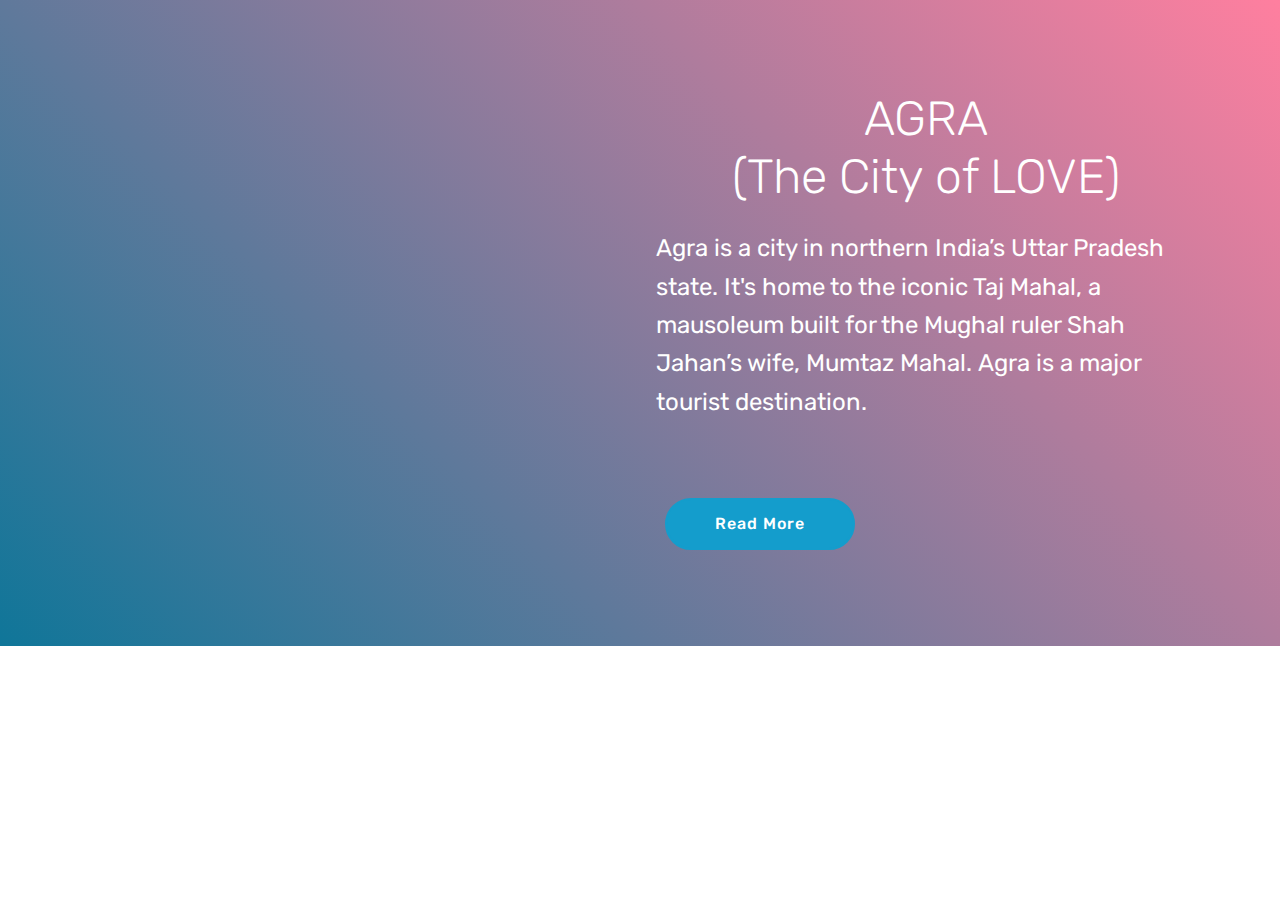
==== commit 3c19e1d3: "create github pages" ====
--- a/index.html
+++ b/index.html
@@ -1,95 +1,58 @@
 <!DOCTYPE html>
-<html>
+<html >
+<head>
+  <!-- Site made with Mobirise Website Builder v4.9.3, https://mobirise.com -->
+  <meta charset="UTF-8">
+  <meta http-equiv="X-UA-Compatible" content="IE=edge">
+  <meta name="generator" content="Mobirise v4.9.3, mobirise.com">
+  <meta name="viewport" content="width=device-width, initial-scale=1, minimum-scale=1">
+  <link rel="shortcut icon" href="assets/images/logo4.png" type="image/x-icon">
+  <meta name="description" content="">
+  <title>Home</title>
+  <link rel="stylesheet" href="assets/tether/tether.min.css">
+  <link rel="stylesheet" href="assets/bootstrap/css/bootstrap.min.css">
+  <link rel="stylesheet" href="assets/bootstrap/css/bootstrap-grid.min.css">
+  <link rel="stylesheet" href="assets/bootstrap/css/bootstrap-reboot.min.css">
+  <link rel="stylesheet" href="assets/theme/css/style.css">
+  <link rel="stylesheet" href="assets/mobirise/css/mbr-additional.css" type="text/css">
+  
+  
+  
+</head>
+<body>
+  <section class="header7 cid-ri0b2JgPVk" id="header7-0">
 
-<head>
-  <meta charset="utf-8">
-  <meta name="viewport" content="width=device-width, initial-scale=1.0">
-  <meta name="description" content="">
-  <meta name="keywords" content="">
-  <meta name="generator" content="Responsive Site Designer 1.5.1390">
-  <title>Index</title>
-  <link rel="stylesheet" href="framework/coffeegrinder/coffeegrinder.min.css">
-  <link rel="stylesheet" href="framework/coffeegrinder/wireframe-base.min.css">
-  <link rel="stylesheet" href="styles/wireframe-theme/default.min.css">
-  <script>document.createElement( "picture" );</script>
-  <script src="framework/coffeegrinder/js/picturefill.min.js" class="picturefill" async="async"></script>
-  <link rel="stylesheet" href="styles/layout/grid.css">
-  <link rel="stylesheet" href="styles/customizations/main.css">
-</head>
+    
 
-<body>
-  <div class="row row-header">
-    <div class="coffee-span-4 col-logo coffee-offset-0 coffee-480-span-12"><a href="index.html" class="responsive-picture logo" title="The Last Season"><picture><img alt="The Last Season" srcset="https://sdrive-storage.s3.amazonaws.com/rsd/567b11a35755d1/95390840/logo.png" src="[data-uri]"></picture></a>
+    
+
+    <div class="container">
+        <div class="media-container-row">
+
+            <div class="media-content align-right">
+                <h1 class="mbr-section-title mbr-white pb-3 mbr-fonts-style display-2">
+                    AGRA <br>(The City of LOVE)</h1>
+                <div class="mbr-section-text mbr-white pb-3">
+                    <p class="mbr-text mbr-fonts-style display-5">
+                        Agra is a city in northern India’s Uttar Pradesh state. It's home to the iconic Taj Mahal, a mausoleum built for the Mughal ruler Shah Jahan’s wife, Mumtaz Mahal.&nbsp;Agra is a major tourist destination.<br><br></p>
+                </div>
+                <div class="mbr-section-btn"><a class="btn btn-md btn-primary display-4" href="https://mobirise.co">Read More</a></div>
+            </div>
+
+            <div class="mbr-figure" style="width: 100%;"><iframe class="mbr-embedded-video" src="https://www.youtube.com/embed/z_CEyNyt94c?rel=0&amp;amp;showinfo=0&amp;autoplay=0&amp;loop=1&amp;playlist=z_CEyNyt94c" width="1280" height="720" frameborder="0" allowfullscreen></iframe></div>
+
+        </div>
     </div>
-    <div class="coffee-span-8 coffee-480-span-12">
-      <div class="responsive-picture dots">
-        <picture><img alt="dots" srcset="https://sdrive-storage.s3.amazonaws.com/rsd/567b119d076e86/06481435/dots.png" src="[data-uri]">
-        </picture>
-      </div>
-      <p class="paragraph p-tagline">The Year in Perspective</p>
-    </div>
-  </div>
-  <div class="row row-ribbon">
-    <nav class="coffee-span-12 col-ribbon">
-      <a class="link-text tl-top-navigation" href="newsletter.html" title="The Year in Perspective" id="newsletter">Newsletter</a>
-      <a class="link-text tl-top-navigation" href="party.html" title="This year’s Christmas party" id="party">Party</a>
-      <a class="link-text tl-top-navigation" href="reservations.html" title="Make your reservation for this year’s Christmas party!" id="reservations">Reservations</a>
-      <a class="link-text tl-top-navigation" href="photo-galleries.html" title="The Year in Pictures" id="galleries">Galleries</a>
-    </nav>
-  </div>
-  <div class="row">
-    <div class="coffee-span-12 col-feature">
-      <h1 class="h1-feature">2015 Newsletter,<br>The Year in Perspective.</h1>
-    </div>
-  </div>
-  <div class="row">
-    <div class="coffee-span-3 col-four-sections coffee-768-span-6 coffee-480-span-12"><a href="newsletter.html" class="responsive-picture img-section-promo" title="The Year in Perspective"><picture><img alt="The Year in Perspective" srcset="https://sdrive-storage.s3.amazonaws.com/rsd/567b11a218f3c3/02472359/icon-newsletter.png" src="[data-uri]"></picture></a>
-      <a class="link-text tl-promo-heading" href="newsletter.html" title="The Year in Perspective">Newsletter</a>
-      <p class="paragraph p-promo">The background image is placed on the most outer container, the grid itself.</p>
-    </div>
-    <div class="coffee-span-3 col-four-sections coffee-768-span-6 coffee-480-span-12"><a href="party.html" class="responsive-picture img-section-promo" title="This year’s Christmas party"><picture><img alt="This year’s Christmas party" srcset="https://sdrive-storage.s3.amazonaws.com/rsd/567b11a9958f96/79604954/icon-speaker.png" src="[data-uri]"></picture></a>
-      <a class="link-text tl-promo-heading" href="party.html" title="This year’s Christmas party">This Year’s Party</a>
-      <p class="paragraph p-promo">The padding on the grid create the gap between the white content area and the grid.</p>
-    </div>
-    <div class="coffee-span-3 col-four-sections coffee-768-span-6 coffee-480-span-12"><a href="reservations.html" class="responsive-picture img-section-promo" title="Make your reservation for this year’s Christmas party!"><picture><img alt="Make your reservation for this year’s Christmas party!" srcset="https://sdrive-storage.s3.amazonaws.com/rsd/567b11aad10234/80440230/icon-fav.png" src="[data-uri]"></picture></a>
-      <a class="link-text tl-promo-heading" href="reservations.html" title="Make your reservation for this year’s Christmas party!">Reservations</a>
-      <p class="paragraph p-promo">The span width of these columns is changed at the first breakpoint. Grab the slider and move it past the dot to check it out.</p>
-    </div>
-    <div class="coffee-span-3 col-four-sections coffee-768-span-6 coffee-480-span-12"><a href="photo-galleries.html" class="responsive-picture img-section-promo" title="The Year in Pictures"><picture><img alt="The Year in Pictures" srcset="https://sdrive-storage.s3.amazonaws.com/rsd/567b11a135f962/38464250/icon-galleries.png" src="[data-uri]"></picture></a>
-      <a class="link-text tl-promo-heading" href="photo-galleries.html" title="The Year in Pictures">Galleries</a>
-      <p class="paragraph p-promo">The width of columns can be managed on the layout pane. Just increase the span width for smaller screen to create horizontal space.</p>
-    </div>
-  </div>
-  <div class="row row-footer">
-    <div class="coffee-span-3 col-footer">
-      <h3 class="h3-footer-heading">Contact</h3><span class="glyph contact-icon"><i class="coffeecup-icons-map5"></i></span>
-      <a class="link-text tl-footer-link" href="https://www.google.com/maps/place/Coffee+Cup+Software/@34.061755,-84.4204937,17z/data=!3m1!4b1!4m2!3m1!1s0x88f5728d3eb882b9:0x99044ba947003d97" title="Address">1234 Fifth Street<br>Sixth City, GA 12435</a>
-      <a class="link-text tl-footer-link" href="123.456.7890" title="Phone number">123.456.7890</a>
-    </div>
-    <div class="coffee-span-3 col-footer">
-      <h3 class="h3-footer-heading">&nbsp;Menu</h3>
-      <a class="link-text tl-footer-link" href="index.html" title="The Last Season">Home</a>
-      <a class="link-text tl-footer-link" href="newsletter.html" title="The year in review">Newsletter</a>
-      <a class="link-text tl-footer-link" href="party.html" title="This year’s Christmas party">This Year’s Party</a>
-      <a class="link-text tl-footer-link" href="reservations.html" title="Make your reservation for this year’s Christmas party!">Reservations</a>
-    </div>
-    <div class="coffee-span-3 col-footer">
-      <h3 class="h3-footer-heading">Photos</h3>
-      <a class="link-text tl-footer-link" href="photo-galleries.html" title="The Year in Pictures">All Galleries</a>
-      <a class="link-text tl-footer-link" href="photos-2014.html" title="2014 - Photo Gallery">2014</a>
-      <a class="link-text tl-footer-link" href="photos-2013.html" title="2013 - Photo Gallery">2013</a>
-      <a class="link-text tl-footer-link" href="photos-2012.html" title="2013 - Photo Gallery">2012</a>
-      <a class="link-text tl-footer-link" href="photos-2011.html" title="2011 - Photo Gallery">2011</a>
-    </div>
-    <div class="coffee-span-3 col-footer">
-      <h3 class="h3-footer-heading">Follow Us</h3><a class="glyph social-media-links" href="#" id="twitter"><i class="coffeecup-icons-twitter2"></i></a><a class="glyph social-media-links" href="#" id="facebook"><i class="coffeecup-icons-facebook2"></i></a><a class="glyph social-media-links" href="#" id="google"><i class="coffeecup-icons-google-plus2"></i></a><a class="glyph social-media-links" href="#" id="instagram"><i class="coffeecup-icons-instagram"></i></a>
-    </div>
-  </div>
-  <div class="row row-ribbon">
-    <div class="coffee-span-12 col-ribbon col-credits">
-      <p class="paragraph p-credits">Redesigned <a title="The HTML Editor — Advanced Web Design for Everyone" href="http://www.coffeecup.com/html-editor/" target="_blank" class="ptext-link-green">HTML Editor</a> Theme using <a title="Responsive Site Designer" href="http://www.coffeecup.com/designer/" target="_blank" class="ptext-link-green">Responsive Site <span class="paragraph-text-1">Designer</span></a> by <a title="U.S. Consumer Net, Inc. — professional web design and theme customization" href="http://usconsumernet.net" target="_blank" class="ptext-link-green">Brian Durfee</a>.</p>
-    </div>
-  </div>
+</section>
+
+
+  <section class="engine"><a href="https://mobirise.info/x">css templates</a></section><script src="assets/web/assets/jquery/jquery.min.js"></script>
+  <script src="assets/popper/popper.min.js"></script>
+  <script src="assets/tether/tether.min.js"></script>
+  <script src="assets/bootstrap/js/bootstrap.min.js"></script>
+  <script src="assets/smoothscroll/smooth-scroll.js"></script>
+  <script src="assets/theme/js/script.js"></script>
+  
+  
 </body>
-
 </html>--- a/assets/theme/css/style.css
+++ b/assets/theme/css/style.css
@@ -0,0 +1,480 @@
+/*!
+ * Mobirise v4 theme (https://mobirise.com/)
+ * Copyright 2017 Mobirise
+ */
+section {
+  background-color: #eeeeee; }
+
+section,
+.container,
+.container-fluid {
+  position: relative;
+  word-wrap: break-word; }
+
+a.mbr-iconfont:hover {
+  text-decoration: none; }
+
+.article .lead p, .article .lead ul, .article .lead ol, .article .lead pre, .article .lead blockquote {
+  margin-bottom: 0; }
+
+a {
+  font-style: normal;
+  font-weight: 400;
+  cursor: pointer; }
+  a, a:hover {
+    text-decoration: none; }
+
+figure {
+  margin-bottom: 0; }
+
+body {
+  color: #232323; }
+
+h1, h2, h3, h4, h5, h6,
+.h1, .h2, .h3, .h4, .h5, .h6,
+.display-1, .display-2, .display-3, .display-4 {
+  line-height: 1;
+  word-break: break-word;
+  word-wrap: break-word; }
+
+b, strong {
+  font-weight: bold; }
+
+blockquote {
+  padding: 10px 0 10px 20px;
+  position: relative;
+  border-left: 2px solid;
+  border-color: #ff3366; }
+
+input:-webkit-autofill, input:-webkit-autofill:hover, input:-webkit-autofill:focus, input:-webkit-autofill:active {
+  transition-delay: 9999s;
+  transition-property: background-color, color; }
+
+textarea[type="hidden"] {
+  display: none; }
+
+body {
+  position: relative; }
+
+section {
+  background-position: 50% 50%;
+  background-repeat: no-repeat;
+  background-size: cover; }
+  section .mbr-background-video,
+  section .mbr-background-video-preview {
+    position: absolute;
+    bottom: 0;
+    left: 0;
+    right: 0;
+    top: 0; }
+
+.hidden {
+  visibility: hidden; }
+
+.mbr-z-index20 {
+  z-index: 20; }
+
+/*! Base colors */
+.mbr-white {
+  color: #ffffff; }
+
+.mbr-black {
+  color: #000000; }
+
+.mbr-bg-white {
+  background-color: #ffffff; }
+
+.mbr-bg-black {
+  background-color: #000000; }
+
+/*! Text-aligns */
+.align-left {
+  text-align: left; }
+
+.align-center {
+  text-align: center; }
+
+.align-right {
+  text-align: right; }
+
+@media (max-width: 767px) {
+  .align-left, .align-center, .align-right, .mbr-section-btn, .mbr-section-title {
+    text-align: center; } }
+/*! Font-weight  */
+.mbr-light {
+  font-weight: 300; }
+
+.mbr-regular {
+  font-weight: 400; }
+
+.mbr-semibold {
+  font-weight: 500; }
+
+.mbr-bold {
+  font-weight: 700; }
+
+/*! Media  */
+.media-size-item {
+  -webkit-flex: 1 1 auto;
+  -moz-flex: 1 1 auto;
+  -ms-flex: 1 1 auto;
+  -o-flex: 1 1 auto;
+  flex: 1 1 auto; }
+
+.media-content {
+  -webkit-flex-basis: 100%;
+  flex-basis: 100%; }
+
+.media-container-row {
+  display: -ms-flexbox;
+  display: -webkit-flex;
+  display: flex;
+  -webkit-flex-direction: row;
+  -ms-flex-direction: row;
+  flex-direction: row;
+  -webkit-flex-wrap: wrap;
+  -ms-flex-wrap: wrap;
+  flex-wrap: wrap;
+  -webkit-justify-content: center;
+  -ms-flex-pack: center;
+  justify-content: center;
+  -webkit-align-content: center;
+  -ms-flex-line-pack: center;
+  align-content: center;
+  -webkit-align-items: start;
+  -ms-flex-align: start;
+  align-items: start; }
+  .media-container-row .media-size-item {
+    width: 400px; }
+
+.media-container-column {
+  display: -ms-flexbox;
+  display: -webkit-flex;
+  display: flex;
+  -webkit-flex-direction: column;
+  -ms-flex-direction: column;
+  flex-direction: column;
+  -webkit-flex-wrap: wrap;
+  -ms-flex-wrap: wrap;
+  flex-wrap: wrap;
+  -webkit-justify-content: center;
+  -ms-flex-pack: center;
+  justify-content: center;
+  -webkit-align-content: center;
+  -ms-flex-line-pack: center;
+  align-content: center;
+  -webkit-align-items: stretch;
+  -ms-flex-align: stretch;
+  align-items: stretch; }
+  .media-container-column > * {
+    width: 100%; }
+
+@media (min-width: 992px) {
+  .media-container-row {
+    -webkit-flex-wrap: nowrap;
+    -ms-flex-wrap: nowrap;
+    flex-wrap: nowrap; } }
+figure {
+  overflow: hidden; }
+
+figure[mbr-media-size] {
+  transition: width 0.1s; }
+
+.mbr-figure img, .mbr-figure iframe {
+  display: block;
+  width: 100%; }
+
+.card {
+  background-color: transparent;
+  border: none; }
+
+.card-img {
+  text-align: center;
+  flex-shrink: 0;
+  -webkit-flex-shrink: 0; }
+
+.media {
+  max-width: 100%;
+  margin: 0 auto; }
+
+.mbr-figure {
+  -ms-flex-item-align: center;
+  -ms-grid-row-align: center;
+  -webkit-align-self: center;
+  align-self: center; }
+
+.media-container > div {
+  max-width: 100%; }
+
+.mbr-figure img, .card-img img {
+  width: 100%; }
+
+@media (max-width: 991px) {
+  .media-size-item {
+    width: auto !important; }
+
+  .media {
+    width: auto; }
+
+  .mbr-figure {
+    width: 100% !important; } }
+/*! Buttons */
+.mbr-section-btn {
+  margin-left: -.25rem;
+  margin-right: -.25rem;
+  font-size: 0; }
+
+nav .mbr-section-btn {
+  margin-left: 0rem;
+  margin-right: 0rem; }
+
+/*! Btn icon margin */
+.btn .mbr-iconfont, .btn.btn-sm .mbr-iconfont {
+  cursor: pointer;
+  margin-right: 0.5rem; }
+
+.btn.btn-md .mbr-iconfont, .btn.btn-md .mbr-iconfont {
+  margin-right: 0.8rem; }
+
+.mbr-regular {
+  font-weight: 400; }
+
+.mbr-semibold {
+  font-weight: 500; }
+
+.mbr-bold {
+  font-weight: 700; }
+
+[type="submit"] {
+  -webkit-appearance: none; }
+
+/*! Full-screen */
+.mbr-fullscreen .mbr-overlay {
+  min-height: 100vh; }
+
+.mbr-fullscreen {
+  display: flex;
+  display: -webkit-flex;
+  display: -moz-flex;
+  display: -ms-flex;
+  display: -o-flex;
+  align-items: center;
+  -webkit-align-items: center;
+  min-height: 100vh;
+  padding-top: 3rem;
+  padding-bottom: 3rem; }
+
+/*! Map */
+.map {
+  height: 25rem;
+  position: relative; }
+  .map iframe {
+    width: 100%;
+    height: 100%; }
+
+/* Form */
+.form-asterisk {
+  font-family: initial;
+  position: absolute;
+  top: -2px;
+  font-weight: normal; }
+
+/*! Scroll to top arrow */
+.mbr-arrow-up {
+  bottom: 25px;
+  right: 90px;
+  position: fixed;
+  text-align: right;
+  z-index: 5000;
+  color: #ffffff;
+  font-size: 32px;
+  transform: rotate(180deg);
+  -webkit-transform: rotate(180deg); }
+
+.mbr-arrow-up a {
+  background: rgba(0, 0, 0, 0.2);
+  border-radius: 3px;
+  color: #fff;
+  display: inline-block;
+  height: 60px;
+  width: 60px;
+  outline-style: none !important;
+  position: relative;
+  text-decoration: none;
+  transition: all .3s ease-in-out;
+  cursor: pointer;
+  text-align: center; }
+  .mbr-arrow-up a:hover {
+    background-color: rgba(0, 0, 0, 0.4); }
+  .mbr-arrow-up a i {
+    line-height: 60px; }
+
+.mbr-arrow-up-icon {
+  display: block;
+  color: #fff; }
+
+.mbr-arrow-up-icon::before {
+  content: "\203a";
+  display: inline-block;
+  font-family: serif;
+  font-size: 32px;
+  line-height: 1;
+  font-style: normal;
+  position: relative;
+  top: 6px;
+  left: -4px;
+  -webkit-transform: rotate(-90deg);
+  transform: rotate(-90deg); }
+
+/*! Arrow Down */
+.mbr-arrow {
+  position: absolute;
+  bottom: 45px;
+  left: 50%;
+  width: 60px;
+  height: 60px;
+  cursor: pointer;
+  background-color: rgba(80, 80, 80, 0.5);
+  border-radius: 50%;
+  -webkit-transform: translateX(-50%);
+  transform: translateX(-50%); }
+  .mbr-arrow > a {
+    display: inline-block;
+    text-decoration: none;
+    outline-style: none;
+    -webkit-animation: arrowdown 1.7s ease-in-out infinite;
+    animation: arrowdown 1.7s ease-in-out infinite; }
+    .mbr-arrow > a > i {
+      position: absolute;
+      top: -2px;
+      left: 15px;
+      font-size: 2rem; }
+
+@keyframes arrowdown {
+  0% {
+    transform: translateY(0px);
+    -webkit-transform: translateY(0px); }
+  50% {
+    transform: translateY(-5px);
+    -webkit-transform: translateY(-5px); }
+  100% {
+    transform: translateY(0px);
+    -webkit-transform: translateY(0px); } }
+@-webkit-keyframes arrowdown {
+  0% {
+    transform: translateY(0px);
+    -webkit-transform: translateY(0px); }
+  50% {
+    transform: translateY(-5px);
+    -webkit-transform: translateY(-5px); }
+  100% {
+    transform: translateY(0px);
+    -webkit-transform: translateY(0px); } }
+@media (max-width: 500px) {
+  .mbr-arrow-up {
+    left: 50%;
+    right: auto;
+    transform: translateX(-50%) rotate(180deg);
+    -webkit-transform: translateX(-50%) rotate(180deg); } }
+/*Gradients animation*/
+@keyframes gradient-animation {
+  from {
+    background-position: 0% 100%;
+    animation-timing-function: ease-in-out; }
+  to {
+    background-position: 100% 0%;
+    animation-timing-function: ease-in-out; } }
+@-webkit-keyframes gradient-animation {
+  from {
+    background-position: 0% 100%;
+    animation-timing-function: ease-in-out; }
+  to {
+    background-position: 100% 0%;
+    animation-timing-function: ease-in-out; } }
+.bg-gradient {
+  background-size: 200% 200%;
+  animation: gradient-animation 5s infinite alternate;
+  -webkit-animation: gradient-animation 5s infinite alternate; }
+
+.menu .navbar-brand {
+  display: -webkit-flex; }
+  .menu .navbar-brand span {
+    display: flex;
+    display: -webkit-flex; }
+  .menu .navbar-brand .navbar-caption-wrap {
+    display: -webkit-flex; }
+  .menu .navbar-brand .navbar-logo img {
+    display: -webkit-flex; }
+@media (min-width: 768px) and (max-width: 991px) {
+  .menu .navbar-toggleable-sm .navbar-nav {
+    display: -webkit-box;
+    display: -webkit-flex;
+    display: -ms-flexbox; } }
+@media (min-width: 992px) {
+  .menu .navbar-nav.nav-dropdown {
+    display: -webkit-flex; }
+  .menu .navbar-toggleable-sm .navbar-collapse {
+    display: -webkit-flex !important; } }
+@media (max-width: 767px) {
+  .menu .navbar-collapse {
+    overflow-y: auto;
+    max-height: 80vh; }
+  .menu .dropdown-menu {
+    max-height: 60vh;
+    overflow-y: auto; } }
+
+.navbar {
+  display: -webkit-flex;
+  -webkit-flex-wrap: wrap;
+  -webkit-align-items: center;
+  -webkit-justify-content: space-between; }
+
+.navbar-collapse {
+  -webkit-flex-basis: 100%;
+  -webkit-flex-grow: 1;
+  -webkit-align-items: center; }
+
+.nav-dropdown .link {
+  padding: .667em 1.667em !important;
+  margin: 0 !important; }
+
+.nav {
+  display: -webkit-flex;
+  -webkit-flex-wrap: wrap; }
+
+.row {
+  display: -webkit-flex;
+  -webkit-flex-wrap: wrap; }
+
+.justify-content-center {
+  -webkit-justify-content: center; }
+
+.form-inline {
+  display: -webkit-flex;
+  -webkit-flex-flow: row wrap;
+  -webkit-align-items: center; }
+
+.card-wrapper {
+  -webkit-flex: 1; }
+
+.carousel-control {
+  z-index: 10;
+  display: -webkit-flex;
+  -webkit-align-items: center;
+  -webkit-justify-content: center; }
+
+.carousel-controls {
+  display: -webkit-flex; }
+
+.media {
+  display: -webkit-flex; }
+
+/*# sourceMappingURL=style.css.map */
+.engine {
+	position: absolute;
+	text-indent: -2400px;
+	text-align: center;
+	padding: 0;
+	top: 0;
+	left: -2400px;
+}--- a/assets/mobirise/css/mbr-additional.css
+++ b/assets/mobirise/css/mbr-additional.css
@@ -0,0 +1,1416 @@
+@import url(https://fonts.googleapis.com/css?family=Rubik:300,300i,400,400i,500,500i,700,700i,900,900i);
+
+
+
+
+
+body {
+  font-style: normal;
+  line-height: 1.5;
+}
+.mbr-section-title {
+  font-style: normal;
+  line-height: 1.2;
+}
+.mbr-section-subtitle {
+  line-height: 1.3;
+}
+.mbr-text {
+  font-style: normal;
+  line-height: 1.6;
+}
+.display-1 {
+  font-family: 'Rubik', sans-serif;
+  font-size: 4.25rem;
+}
+.display-1 > .mbr-iconfont {
+  font-size: 6.8rem;
+}
+.display-2 {
+  font-family: 'Rubik', sans-serif;
+  font-size: 3rem;
+}
+.display-2 > .mbr-iconfont {
+  font-size: 4.8rem;
+}
+.display-4 {
+  font-family: 'Rubik', sans-serif;
+  font-size: 1rem;
+}
+.display-4 > .mbr-iconfont {
+  font-size: 1.6rem;
+}
+.display-5 {
+  font-family: 'Rubik', sans-serif;
+  font-size: 1.5rem;
+}
+.display-5 > .mbr-iconfont {
+  font-size: 2.4rem;
+}
+.display-7 {
+  font-family: 'Rubik', sans-serif;
+  font-size: 1rem;
+}
+.display-7 > .mbr-iconfont {
+  font-size: 1.6rem;
+}
+/* ---- Fluid typography for mobile devices ---- */
+/* 1.4 - font scale ratio ( bootstrap == 1.42857 ) */
+/* 100vw - current viewport width */
+/* (48 - 20)  48 == 48rem == 768px, 20 == 20rem == 320px(minimal supported viewport) */
+/* 0.65 - min scale variable, may vary */
+@media (max-width: 768px) {
+  .display-1 {
+    font-size: 3.4rem;
+    font-size: calc( 2.1374999999999997rem + (4.25 - 2.1374999999999997) * ((100vw - 20rem) / (48 - 20)));
+    line-height: calc( 1.4 * (2.1374999999999997rem + (4.25 - 2.1374999999999997) * ((100vw - 20rem) / (48 - 20))));
+  }
+  .display-2 {
+    font-size: 2.4rem;
+    font-size: calc( 1.7rem + (3 - 1.7) * ((100vw - 20rem) / (48 - 20)));
+    line-height: calc( 1.4 * (1.7rem + (3 - 1.7) * ((100vw - 20rem) / (48 - 20))));
+  }
+  .display-4 {
+    font-size: 0.8rem;
+    font-size: calc( 1rem + (1 - 1) * ((100vw - 20rem) / (48 - 20)));
+    line-height: calc( 1.4 * (1rem + (1 - 1) * ((100vw - 20rem) / (48 - 20))));
+  }
+  .display-5 {
+    font-size: 1.2rem;
+    font-size: calc( 1.175rem + (1.5 - 1.175) * ((100vw - 20rem) / (48 - 20)));
+    line-height: calc( 1.4 * (1.175rem + (1.5 - 1.175) * ((100vw - 20rem) / (48 - 20))));
+  }
+}
+/* Buttons */
+.btn {
+  font-weight: 500;
+  border-width: 2px;
+  font-style: normal;
+  letter-spacing: 1px;
+  margin: .4rem .8rem;
+  white-space: normal;
+  -webkit-transition: all 0.3s ease-in-out;
+  -moz-transition: all 0.3s ease-in-out;
+  transition: all 0.3s ease-in-out;
+  display: inline-flex;
+  align-items: center;
+  justify-content: center;
+  word-break: break-word;
+  -webkit-align-items: center;
+  -webkit-justify-content: center;
+  display: -webkit-inline-flex;
+  padding: 1rem 3rem;
+  border-radius: 3px;
+}
+.btn-sm {
+  font-weight: 500;
+  letter-spacing: 1px;
+  -webkit-transition: all 0.3s ease-in-out;
+  -moz-transition: all 0.3s ease-in-out;
+  transition: all 0.3s ease-in-out;
+  padding: 0.6rem 1.5rem;
+  border-radius: 3px;
+}
+.btn-md {
+  font-weight: 500;
+  letter-spacing: 1px;
+  margin: .4rem .8rem !important;
+  -webkit-transition: all 0.3s ease-in-out;
+  -moz-transition: all 0.3s ease-in-out;
+  transition: all 0.3s ease-in-out;
+  padding: 1rem 3rem;
+  border-radius: 3px;
+}
+.btn-lg {
+  font-weight: 500;
+  letter-spacing: 1px;
+  margin: .4rem .8rem !important;
+  -webkit-transition: all 0.3s ease-in-out;
+  -moz-transition: all 0.3s ease-in-out;
+  transition: all 0.3s ease-in-out;
+  padding: 1.2rem 3.2rem;
+  border-radius: 3px;
+}
+.bg-primary {
+  background-color: #149dcc !important;
+}
+.bg-success {
+  background-color: #f7ed4a !important;
+}
+.bg-info {
+  background-color: #82786e !important;
+}
+.bg-warning {
+  background-color: #879a9f !important;
+}
+.bg-danger {
+  background-color: #b1a374 !important;
+}
+.btn-primary,
+.btn-primary:active {
+  background-color: #149dcc !important;
+  border-color: #149dcc !important;
+  color: #ffffff !important;
+}
+.btn-primary:hover,
+.btn-primary:focus,
+.btn-primary.focus,
+.btn-primary.active {
+  color: #ffffff !important;
+  background-color: #0d6786 !important;
+  border-color: #0d6786 !important;
+}
+.btn-primary.disabled,
+.btn-primary:disabled {
+  color: #ffffff !important;
+  background-color: #0d6786 !important;
+  border-color: #0d6786 !important;
+}
+.btn-secondary,
+.btn-secondary:active {
+  background-color: #ff3366 !important;
+  border-color: #ff3366 !important;
+  color: #ffffff !important;
+}
+.btn-secondary:hover,
+.btn-secondary:focus,
+.btn-secondary.focus,
+.btn-secondary.active {
+  color: #ffffff !important;
+  background-color: #e50039 !important;
+  border-color: #e50039 !important;
+}
+.btn-secondary.disabled,
+.btn-secondary:disabled {
+  color: #ffffff !important;
+  background-color: #e50039 !important;
+  border-color: #e50039 !important;
+}
+.btn-info,
+.btn-info:active {
+  background-color: #82786e !important;
+  border-color: #82786e !important;
+  color: #ffffff !important;
+}
+.btn-info:hover,
+.btn-info:focus,
+.btn-info.focus,
+.btn-info.active {
+  color: #ffffff !important;
+  background-color: #59524b !important;
+  border-color: #59524b !important;
+}
+.btn-info.disabled,
+.btn-info:disabled {
+  color: #ffffff !important;
+  background-color: #59524b !important;
+  border-color: #59524b !important;
+}
+.btn-success,
+.btn-success:active {
+  background-color: #f7ed4a !important;
+  border-color: #f7ed4a !important;
+  color: #3f3c03 !important;
+}
+.btn-success:hover,
+.btn-success:focus,
+.btn-success.focus,
+.btn-success.active {
+  color: #3f3c03 !important;
+  background-color: #eadd0a !important;
+  border-color: #eadd0a !important;
+}
+.btn-success.disabled,
+.btn-success:disabled {
+  color: #3f3c03 !important;
+  background-color: #eadd0a !important;
+  border-color: #eadd0a !important;
+}
+.btn-warning,
+.btn-warning:active {
+  background-color: #879a9f !important;
+  border-color: #879a9f !important;
+  color: #ffffff !important;
+}
+.btn-warning:hover,
+.btn-warning:focus,
+.btn-warning.focus,
+.btn-warning.active {
+  color: #ffffff !important;
+  background-color: #617479 !important;
+  border-color: #617479 !important;
+}
+.btn-warning.disabled,
+.btn-warning:disabled {
+  color: #ffffff !important;
+  background-color: #617479 !important;
+  border-color: #617479 !important;
+}
+.btn-danger,
+.btn-danger:active {
+  background-color: #b1a374 !important;
+  border-color: #b1a374 !important;
+  color: #ffffff !important;
+}
+.btn-danger:hover,
+.btn-danger:focus,
+.btn-danger.focus,
+.btn-danger.active {
+  color: #ffffff !important;
+  background-color: #8b7d4e !important;
+  border-color: #8b7d4e !important;
+}
+.btn-danger.disabled,
+.btn-danger:disabled {
+  color: #ffffff !important;
+  background-color: #8b7d4e !important;
+  border-color: #8b7d4e !important;
+}
+.btn-white {
+  color: #333333 !important;
+}
+.btn-white,
+.btn-white:active {
+  background-color: #ffffff !important;
+  border-color: #ffffff !important;
+  color: #808080 !important;
+}
+.btn-white:hover,
+.btn-white:focus,
+.btn-white.focus,
+.btn-white.active {
+  color: #808080 !important;
+  background-color: #d9d9d9 !important;
+  border-color: #d9d9d9 !important;
+}
+.btn-white.disabled,
+.btn-white:disabled {
+  color: #808080 !important;
+  background-color: #d9d9d9 !important;
+  border-color: #d9d9d9 !important;
+}
+.btn-black,
+.btn-black:active {
+  background-color: #333333 !important;
+  border-color: #333333 !important;
+  color: #ffffff !important;
+}
+.btn-black:hover,
+.btn-black:focus,
+.btn-black.focus,
+.btn-black.active {
+  color: #ffffff !important;
+  background-color: #0d0d0d !important;
+  border-color: #0d0d0d !important;
+}
+.btn-black.disabled,
+.btn-black:disabled {
+  color: #ffffff !important;
+  background-color: #0d0d0d !important;
+  border-color: #0d0d0d !important;
+}
+.btn-primary-outline,
+.btn-primary-outline:active {
+  background: none;
+  border-color: #0b566f;
+  color: #0b566f;
+}
+.btn-primary-outline:hover,
+.btn-primary-outline:focus,
+.btn-primary-outline.focus,
+.btn-primary-outline.active {
+  color: #ffffff;
+  background-color: #149dcc;
+  border-color: #149dcc;
+}
+.btn-primary-outline.disabled,
+.btn-primary-outline:disabled {
+  color: #ffffff !important;
+  background-color: #149dcc !important;
+  border-color: #149dcc !important;
+}
+.btn-secondary-outline,
+.btn-secondary-outline:active {
+  background: none;
+  border-color: #cc0033;
+  color: #cc0033;
+}
+.btn-secondary-outline:hover,
+.btn-secondary-outline:focus,
+.btn-secondary-outline.focus,
+.btn-secondary-outline.active {
+  color: #ffffff;
+  background-color: #ff3366;
+  border-color: #ff3366;
+}
+.btn-secondary-outline.disabled,
+.btn-secondary-outline:disabled {
+  color: #ffffff !important;
+  background-color: #ff3366 !important;
+  border-color: #ff3366 !important;
+}
+.btn-info-outline,
+.btn-info-outline:active {
+  background: none;
+  border-color: #4b453f;
+  color: #4b453f;
+}
+.btn-info-outline:hover,
+.btn-info-outline:focus,
+.btn-info-outline.focus,
+.btn-info-outline.active {
+  color: #ffffff;
+  background-color: #82786e;
+  border-color: #82786e;
+}
+.btn-info-outline.disabled,
+.btn-info-outline:disabled {
+  color: #ffffff !important;
+  background-color: #82786e !important;
+  border-color: #82786e !important;
+}
+.btn-success-outline,
+.btn-success-outline:active {
+  background: none;
+  border-color: #d2c609;
+  color: #d2c609;
+}
+.btn-success-outline:hover,
+.btn-success-outline:focus,
+.btn-success-outline.focus,
+.btn-success-outline.active {
+  color: #3f3c03;
+  background-color: #f7ed4a;
+  border-color: #f7ed4a;
+}
+.btn-success-outline.disabled,
+.btn-success-outline:disabled {
+  color: #3f3c03 !important;
+  background-color: #f7ed4a !important;
+  border-color: #f7ed4a !important;
+}
+.btn-warning-outline,
+.btn-warning-outline:active {
+  background: none;
+  border-color: #55666b;
+  color: #55666b;
+}
+.btn-warning-outline:hover,
+.btn-warning-outline:focus,
+.btn-warning-outline.focus,
+.btn-warning-outline.active {
+  color: #ffffff;
+  background-color: #879a9f;
+  border-color: #879a9f;
+}
+.btn-warning-outline.disabled,
+.btn-warning-outline:disabled {
+  color: #ffffff !important;
+  background-color: #879a9f !important;
+  border-color: #879a9f !important;
+}
+.btn-danger-outline,
+.btn-danger-outline:active {
+  background: none;
+  border-color: #7a6e45;
+  color: #7a6e45;
+}
+.btn-danger-outline:hover,
+.btn-danger-outline:focus,
+.btn-danger-outline.focus,
+.btn-danger-outline.active {
+  color: #ffffff;
+  background-color: #b1a374;
+  border-color: #b1a374;
+}
+.btn-danger-outline.disabled,
+.btn-danger-outline:disabled {
+  color: #ffffff !important;
+  background-color: #b1a374 !important;
+  border-color: #b1a374 !important;
+}
+.btn-black-outline,
+.btn-black-outline:active {
+  background: none;
+  border-color: #000000;
+  color: #000000;
+}
+.btn-black-outline:hover,
+.btn-black-outline:focus,
+.btn-black-outline.focus,
+.btn-black-outline.active {
+  color: #ffffff;
+  background-color: #333333;
+  border-color: #333333;
+}
+.btn-black-outline.disabled,
+.btn-black-outline:disabled {
+  color: #ffffff !important;
+  background-color: #333333 !important;
+  border-color: #333333 !important;
+}
+.btn-white-outline,
+.btn-white-outline:active,
+.btn-white-outline.active {
+  background: none;
+  border-color: #ffffff;
+  color: #ffffff;
+}
+.btn-white-outline:hover,
+.btn-white-outline:focus,
+.btn-white-outline.focus {
+  color: #333333;
+  background-color: #ffffff;
+  border-color: #ffffff;
+}
+.text-primary {
+  color: #149dcc !important;
+}
+.text-secondary {
+  color: #ff3366 !important;
+}
+.text-success {
+  color: #f7ed4a !important;
+}
+.text-info {
+  color: #82786e !important;
+}
+.text-warning {
+  color: #879a9f !important;
+}
+.text-danger {
+  color: #b1a374 !important;
+}
+.text-white {
+  color: #ffffff !important;
+}
+.text-black {
+  color: #000000 !important;
+}
+a.text-primary:hover,
+a.text-primary:focus {
+  color: #0b566f !important;
+}
+a.text-secondary:hover,
+a.text-secondary:focus {
+  color: #cc0033 !important;
+}
+a.text-success:hover,
+a.text-success:focus {
+  color: #d2c609 !important;
+}
+a.text-info:hover,
+a.text-info:focus {
+  color: #4b453f !important;
+}
+a.text-warning:hover,
+a.text-warning:focus {
+  color: #55666b !important;
+}
+a.text-danger:hover,
+a.text-danger:focus {
+  color: #7a6e45 !important;
+}
+a.text-white:hover,
+a.text-white:focus {
+  color: #b3b3b3 !important;
+}
+a.text-black:hover,
+a.text-black:focus {
+  color: #4d4d4d !important;
+}
+.alert-success {
+  background-color: #70c770;
+}
+.alert-info {
+  background-color: #82786e;
+}
+.alert-warning {
+  background-color: #879a9f;
+}
+.alert-danger {
+  background-color: #b1a374;
+}
+.mbr-section-btn a.btn:not(.btn-form) {
+  border-radius: 100px;
+}
+.mbr-section-btn a.btn:not(.btn-form):hover,
+.mbr-section-btn a.btn:not(.btn-form):focus {
+  box-shadow: none !important;
+}
+.mbr-section-btn a.btn:not(.btn-form):hover,
+.mbr-section-btn a.btn:not(.btn-form):focus {
+  box-shadow: 0 10px 40px 0 rgba(0, 0, 0, 0.2) !important;
+  -webkit-box-shadow: 0 10px 40px 0 rgba(0, 0, 0, 0.2) !important;
+}
+.mbr-gallery-filter li a {
+  border-radius: 100px !important;
+}
+.mbr-gallery-filter li.active .btn {
+  background-color: #149dcc;
+  border-color: #149dcc;
+  color: #ffffff;
+}
+.mbr-gallery-filter li.active .btn:focus {
+  box-shadow: none;
+}
+.nav-tabs .nav-link {
+  border-radius: 100px !important;
+}
+.btn-form {
+  border-radius: 0;
+}
+.btn-form:hover {
+  cursor: pointer;
+}
+a,
+a:hover {
+  color: #149dcc;
+}
+.mbr-plan-header.bg-primary .mbr-plan-subtitle,
+.mbr-plan-header.bg-primary .mbr-plan-price-desc {
+  color: #b4e6f8;
+}
+.mbr-plan-header.bg-success .mbr-plan-subtitle,
+.mbr-plan-header.bg-success .mbr-plan-price-desc {
+  color: #ffffff;
+}
+.mbr-plan-header.bg-info .mbr-plan-subtitle,
+.mbr-plan-header.bg-info .mbr-plan-price-desc {
+  color: #beb8b2;
+}
+.mbr-plan-header.bg-warning .mbr-plan-subtitle,
+.mbr-plan-header.bg-warning .mbr-plan-price-desc {
+  color: #ced6d8;
+}
+.mbr-plan-header.bg-danger .mbr-plan-subtitle,
+.mbr-plan-header.bg-danger .mbr-plan-price-desc {
+  color: #dfd9c6;
+}
+/* Scroll to top button*/
+.scrollToTop_wraper {
+  display: none;
+}
+#scrollToTop a i:before {
+  content: '';
+  position: absolute;
+  height: 40%;
+  top: 25%;
+  background: #fff;
+  width: 2px;
+  left: calc(50% - 1px);
+}
+#scrollToTop a i:after {
+  content: '';
+  position: absolute;
+  display: block;
+  border-top: 2px solid #fff;
+  border-right: 2px solid #fff;
+  width: 40%;
+  height: 40%;
+  left: 30%;
+  bottom: 30%;
+  transform: rotate(135deg);
+  -webkit-transform: rotate(135deg);
+}
+/* Others*/
+.note-check a[data-value=Rubik] {
+  font-style: normal;
+}
+.mbr-arrow a {
+  color: #ffffff;
+}
+@media (max-width: 767px) {
+  .mbr-arrow {
+    display: none;
+  }
+}
+.form-control-label {
+  position: relative;
+  cursor: pointer;
+  margin-bottom: .357em;
+  padding: 0;
+}
+.alert {
+  color: #ffffff;
+  border-radius: 0;
+  border: 0;
+  font-size: .875rem;
+  line-height: 1.5;
+  margin-bottom: 1.875rem;
+  padding: 1.25rem;
+  position: relative;
+}
+.alert.alert-form::after {
+  background-color: inherit;
+  bottom: -7px;
+  content: "";
+  display: block;
+  height: 14px;
+  left: 50%;
+  margin-left: -7px;
+  position: absolute;
+  transform: rotate(45deg);
+  width: 14px;
+  -webkit-transform: rotate(45deg);
+}
+.form-control {
+  background-color: #f5f5f5;
+  box-shadow: none;
+  color: #565656;
+  font-family: 'Rubik', sans-serif;
+  font-size: 1rem;
+  line-height: 1.43;
+  min-height: 3.5em;
+  padding: 1.07em .5em;
+}
+.form-control > .mbr-iconfont {
+  font-size: 1.6rem;
+}
+.form-control,
+.form-control:focus {
+  border: 1px solid #e8e8e8;
+}
+.form-active .form-control:invalid {
+  border-color: red;
+}
+.mbr-overlay {
+  background-color: #000;
+  bottom: 0;
+  left: 0;
+  opacity: .5;
+  position: absolute;
+  right: 0;
+  top: 0;
+  z-index: 0;
+  pointer-events: none;
+}
+blockquote {
+  font-style: italic;
+  padding: 10px 0 10px 20px;
+  font-size: 1.09rem;
+  position: relative;
+  border-color: #149dcc;
+  border-width: 3px;
+}
+ul,
+ol,
+pre,
+blockquote {
+  margin-bottom: 2.3125rem;
+}
+pre {
+  background: #f4f4f4;
+  padding: 10px 24px;
+  white-space: pre-wrap;
+}
+.inactive {
+  -webkit-user-select: none;
+  -moz-user-select: none;
+  -ms-user-select: none;
+  user-select: none;
+  pointer-events: none;
+  -webkit-user-drag: none;
+  user-drag: none;
+}
+.mbr-section__comments .row {
+  justify-content: center;
+  -webkit-justify-content: center;
+}
+/* Forms */
+.mbr-form .btn {
+  margin: .4rem 0;
+}
+.mbr-form .input-group-btn a.btn {
+  border-radius: 100px !important;
+}
+.mbr-form .input-group-btn a.btn:hover {
+  box-shadow: 0 10px 40px 0 rgba(0, 0, 0, 0.2);
+}
+.mbr-form .input-group-btn button[type="submit"] {
+  border-radius: 100px !important;
+  padding: 1rem 3rem;
+}
+.mbr-form .input-group-btn button[type="submit"]:hover {
+  box-shadow: 0 10px 40px 0 rgba(0, 0, 0, 0.2);
+}
+.form2 .form-control {
+  border-top-left-radius: 100px;
+  border-bottom-left-radius: 100px;
+}
+.form2 .input-group-btn a.btn {
+  border-top-left-radius: 0 !important;
+  border-bottom-left-radius: 0 !important;
+}
+.form2 .input-group-btn button[type="submit"] {
+  border-top-left-radius: 0 !important;
+  border-bottom-left-radius: 0 !important;
+}
+.form3 input[type="email"] {
+  border-radius: 100px !important;
+}
+@media (max-width: 349px) {
+  .form2 input[type="email"] {
+    border-radius: 100px !important;
+  }
+  .form2 .input-group-btn a.btn {
+    border-radius: 100px !important;
+  }
+  .form2 .input-group-btn button[type="submit"] {
+    border-radius: 100px !important;
+  }
+}
+@media (max-width: 767px) {
+  .btn {
+    font-size: .75rem !important;
+  }
+  .btn .mbr-iconfont {
+    font-size: 1rem !important;
+  }
+}
+/* Social block */
+.btn-social {
+  font-size: 20px;
+  border-radius: 50%;
+  padding: 0;
+  width: 44px;
+  height: 44px;
+  line-height: 44px;
+  text-align: center;
+  position: relative;
+  border: 2px solid #c0a375;
+  border-color: #149dcc;
+  color: #232323;
+  cursor: pointer;
+}
+.btn-social i {
+  top: 0;
+  line-height: 44px;
+  width: 44px;
+}
+.btn-social:hover {
+  color: #fff;
+  background: #149dcc;
+}
+.btn-social + .btn {
+  margin-left: .1rem;
+}
+/* Footer */
+.mbr-footer-content li::before,
+.mbr-footer .mbr-contacts li::before {
+  background: #149dcc;
+}
+.mbr-footer-content li a:hover,
+.mbr-footer .mbr-contacts li a:hover {
+  color: #149dcc;
+}
+.footer3 input[type="email"],
+.footer4 input[type="email"] {
+  border-radius: 100px !important;
+}
+.footer3 .input-group-btn a.btn,
+.footer4 .input-group-btn a.btn {
+  border-radius: 100px !important;
+}
+.footer3 .input-group-btn button[type="submit"],
+.footer4 .input-group-btn button[type="submit"] {
+  border-radius: 100px !important;
+}
+/* Headers*/
+.header13 .form-inline input[type="email"],
+.header14 .form-inline input[type="email"] {
+  border-radius: 100px;
+}
+.header13 .form-inline input[type="text"],
+.header14 .form-inline input[type="text"] {
+  border-radius: 100px;
+}
+.header13 .form-inline input[type="tel"],
+.header14 .form-inline input[type="tel"] {
+  border-radius: 100px;
+}
+.header13 .form-inline a.btn,
+.header14 .form-inline a.btn {
+  border-radius: 100px;
+}
+.header13 .form-inline button,
+.header14 .form-inline button {
+  border-radius: 100px !important;
+}
+.offset-1 {
+  margin-left: 8.33333%;
+}
+.offset-2 {
+  margin-left: 16.66667%;
+}
+.offset-3 {
+  margin-left: 25%;
+}
+.offset-4 {
+  margin-left: 33.33333%;
+}
+.offset-5 {
+  margin-left: 41.66667%;
+}
+.offset-6 {
+  margin-left: 50%;
+}
+.offset-7 {
+  margin-left: 58.33333%;
+}
+.offset-8 {
+  margin-left: 66.66667%;
+}
+.offset-9 {
+  margin-left: 75%;
+}
+.offset-10 {
+  margin-left: 83.33333%;
+}
+.offset-11 {
+  margin-left: 91.66667%;
+}
+@media (min-width: 576px) {
+  .offset-sm-0 {
+    margin-left: 0%;
+  }
+  .offset-sm-1 {
+    margin-left: 8.33333%;
+  }
+  .offset-sm-2 {
+    margin-left: 16.66667%;
+  }
+  .offset-sm-3 {
+    margin-left: 25%;
+  }
+  .offset-sm-4 {
+    margin-left: 33.33333%;
+  }
+  .offset-sm-5 {
+    margin-left: 41.66667%;
+  }
+  .offset-sm-6 {
+    margin-left: 50%;
+  }
+  .offset-sm-7 {
+    margin-left: 58.33333%;
+  }
+  .offset-sm-8 {
+    margin-left: 66.66667%;
+  }
+  .offset-sm-9 {
+    margin-left: 75%;
+  }
+  .offset-sm-10 {
+    margin-left: 83.33333%;
+  }
+  .offset-sm-11 {
+    margin-left: 91.66667%;
+  }
+}
+@media (min-width: 768px) {
+  .offset-md-0 {
+    margin-left: 0%;
+  }
+  .offset-md-1 {
+    margin-left: 8.33333%;
+  }
+  .offset-md-2 {
+    margin-left: 16.66667%;
+  }
+  .offset-md-3 {
+    margin-left: 25%;
+  }
+  .offset-md-4 {
+    margin-left: 33.33333%;
+  }
+  .offset-md-5 {
+    margin-left: 41.66667%;
+  }
+  .offset-md-6 {
+    margin-left: 50%;
+  }
+  .offset-md-7 {
+    margin-left: 58.33333%;
+  }
+  .offset-md-8 {
+    margin-left: 66.66667%;
+  }
+  .offset-md-9 {
+    margin-left: 75%;
+  }
+  .offset-md-10 {
+    margin-left: 83.33333%;
+  }
+  .offset-md-11 {
+    margin-left: 91.66667%;
+  }
+}
+@media (min-width: 992px) {
+  .offset-lg-0 {
+    margin-left: 0%;
+  }
+  .offset-lg-1 {
+    margin-left: 8.33333%;
+  }
+  .offset-lg-2 {
+    margin-left: 16.66667%;
+  }
+  .offset-lg-3 {
+    margin-left: 25%;
+  }
+  .offset-lg-4 {
+    margin-left: 33.33333%;
+  }
+  .offset-lg-5 {
+    margin-left: 41.66667%;
+  }
+  .offset-lg-6 {
+    margin-left: 50%;
+  }
+  .offset-lg-7 {
+    margin-left: 58.33333%;
+  }
+  .offset-lg-8 {
+    margin-left: 66.66667%;
+  }
+  .offset-lg-9 {
+    margin-left: 75%;
+  }
+  .offset-lg-10 {
+    margin-left: 83.33333%;
+  }
+  .offset-lg-11 {
+    margin-left: 91.66667%;
+  }
+}
+@media (min-width: 1200px) {
+  .offset-xl-0 {
+    margin-left: 0%;
+  }
+  .offset-xl-1 {
+    margin-left: 8.33333%;
+  }
+  .offset-xl-2 {
+    margin-left: 16.66667%;
+  }
+  .offset-xl-3 {
+    margin-left: 25%;
+  }
+  .offset-xl-4 {
+    margin-left: 33.33333%;
+  }
+  .offset-xl-5 {
+    margin-left: 41.66667%;
+  }
+  .offset-xl-6 {
+    margin-left: 50%;
+  }
+  .offset-xl-7 {
+    margin-left: 58.33333%;
+  }
+  .offset-xl-8 {
+    margin-left: 66.66667%;
+  }
+  .offset-xl-9 {
+    margin-left: 75%;
+  }
+  .offset-xl-10 {
+    margin-left: 83.33333%;
+  }
+  .offset-xl-11 {
+    margin-left: 91.66667%;
+  }
+}
+.navbar-toggler {
+  -webkit-align-self: flex-start;
+  -ms-flex-item-align: start;
+  align-self: flex-start;
+  padding: 0.25rem 0.75rem;
+  font-size: 1.25rem;
+  line-height: 1;
+  background: transparent;
+  border: 1px solid transparent;
+  -webkit-border-radius: 0.25rem;
+  border-radius: 0.25rem;
+}
+.navbar-toggler:focus,
+.navbar-toggler:hover {
+  text-decoration: none;
+}
+.navbar-toggler-icon {
+  display: inline-block;
+  width: 1.5em;
+  height: 1.5em;
+  vertical-align: middle;
+  content: "";
+  background: no-repeat center center;
+  -webkit-background-size: 100% 100%;
+  -o-background-size: 100% 100%;
+  background-size: 100% 100%;
+}
+.navbar-toggler-left {
+  position: absolute;
+  left: 1rem;
+}
+.navbar-toggler-right {
+  position: absolute;
+  right: 1rem;
+}
+@media (max-width: 575px) {
+  .navbar-toggleable .navbar-nav .dropdown-menu {
+    position: static;
+    float: none;
+  }
+  .navbar-toggleable > .container {
+    padding-right: 0;
+    padding-left: 0;
+  }
+}
+@media (min-width: 576px) {
+  .navbar-toggleable {
+    -webkit-box-orient: horizontal;
+    -webkit-box-direction: normal;
+    -webkit-flex-direction: row;
+    -ms-flex-direction: row;
+    flex-direction: row;
+    -webkit-flex-wrap: nowrap;
+    -ms-flex-wrap: nowrap;
+    flex-wrap: nowrap;
+    -webkit-box-align: center;
+    -webkit-align-items: center;
+    -ms-flex-align: center;
+    align-items: center;
+  }
+  .navbar-toggleable .navbar-nav {
+    -webkit-box-orient: horizontal;
+    -webkit-box-direction: normal;
+    -webkit-flex-direction: row;
+    -ms-flex-direction: row;
+    flex-direction: row;
+  }
+  .navbar-toggleable .navbar-nav .nav-link {
+    padding-right: .5rem;
+    padding-left: .5rem;
+  }
+  .navbar-toggleable > .container {
+    display: -webkit-box;
+    display: -webkit-flex;
+    display: -ms-flexbox;
+    display: flex;
+    -webkit-flex-wrap: nowrap;
+    -ms-flex-wrap: nowrap;
+    flex-wrap: nowrap;
+    -webkit-box-align: center;
+    -webkit-align-items: center;
+    -ms-flex-align: center;
+    align-items: center;
+  }
+  .navbar-toggleable .navbar-collapse {
+    display: -webkit-box !important;
+    display: -webkit-flex !important;
+    display: -ms-flexbox !important;
+    display: flex !important;
+    width: 100%;
+  }
+  .navbar-toggleable .navbar-toggler {
+    display: none;
+  }
+}
+@media (max-width: 767px) {
+  .navbar-toggleable-sm .navbar-nav .dropdown-menu {
+    position: static;
+    float: none;
+  }
+  .navbar-toggleable-sm > .container {
+    padding-right: 0;
+    padding-left: 0;
+  }
+}
+@media (min-width: 768px) {
+  .navbar-toggleable-sm {
+    -webkit-box-orient: horizontal;
+    -webkit-box-direction: normal;
+    -webkit-flex-direction: row;
+    -ms-flex-direction: row;
+    flex-direction: row;
+    -webkit-flex-wrap: nowrap;
+    -ms-flex-wrap: nowrap;
+    flex-wrap: nowrap;
+    -webkit-box-align: center;
+    -webkit-align-items: center;
+    -ms-flex-align: center;
+    align-items: center;
+  }
+  .navbar-toggleable-sm .navbar-nav {
+    -webkit-box-orient: horizontal;
+    -webkit-box-direction: normal;
+    -webkit-flex-direction: row;
+    -ms-flex-direction: row;
+    flex-direction: row;
+  }
+  .navbar-toggleable-sm .navbar-nav .nav-link {
+    padding-right: .5rem;
+    padding-left: .5rem;
+  }
+  .navbar-toggleable-sm > .container {
+    display: -webkit-box;
+    display: -webkit-flex;
+    display: -ms-flexbox;
+    display: flex;
+    -webkit-flex-wrap: nowrap;
+    -ms-flex-wrap: nowrap;
+    flex-wrap: nowrap;
+    -webkit-box-align: center;
+    -webkit-align-items: center;
+    -ms-flex-align: center;
+    align-items: center;
+  }
+  .navbar-toggleable-sm .navbar-collapse {
+    display: none;
+    width: 100%;
+  }
+  .navbar-toggleable-sm .navbar-toggler {
+    display: none;
+  }
+}
+@media (max-width: 991px) {
+  .navbar-toggleable-md .navbar-nav .dropdown-menu {
+    position: static;
+    float: none;
+  }
+  .navbar-toggleable-md > .container {
+    padding-right: 0;
+    padding-left: 0;
+  }
+}
+@media (min-width: 992px) {
+  .navbar-toggleable-md {
+    -webkit-box-orient: horizontal;
+    -webkit-box-direction: normal;
+    -webkit-flex-direction: row;
+    -ms-flex-direction: row;
+    flex-direction: row;
+    -webkit-flex-wrap: nowrap;
+    -ms-flex-wrap: nowrap;
+    flex-wrap: nowrap;
+    -webkit-box-align: center;
+    -webkit-align-items: center;
+    -ms-flex-align: center;
+    align-items: center;
+  }
+  .navbar-toggleable-md .navbar-nav {
+    -webkit-box-orient: horizontal;
+    -webkit-box-direction: normal;
+    -webkit-flex-direction: row;
+    -ms-flex-direction: row;
+    flex-direction: row;
+  }
+  .navbar-toggleable-md .navbar-nav .nav-link {
+    padding-right: .5rem;
+    padding-left: .5rem;
+  }
+  .navbar-toggleable-md > .container {
+    display: -webkit-box;
+    display: -webkit-flex;
+    display: -ms-flexbox;
+    display: flex;
+    -webkit-flex-wrap: nowrap;
+    -ms-flex-wrap: nowrap;
+    flex-wrap: nowrap;
+    -webkit-box-align: center;
+    -webkit-align-items: center;
+    -ms-flex-align: center;
+    align-items: center;
+  }
+  .navbar-toggleable-md .navbar-collapse {
+    display: -webkit-box !important;
+    display: -webkit-flex !important;
+    display: -ms-flexbox !important;
+    display: flex !important;
+    width: 100%;
+  }
+  .navbar-toggleable-md .navbar-toggler {
+    display: none;
+  }
+}
+@media (max-width: 1199px) {
+  .navbar-toggleable-lg .navbar-nav .dropdown-menu {
+    position: static;
+    float: none;
+  }
+  .navbar-toggleable-lg > .container {
+    padding-right: 0;
+    padding-left: 0;
+  }
+}
+@media (min-width: 1200px) {
+  .navbar-toggleable-lg {
+    -webkit-box-orient: horizontal;
+    -webkit-box-direction: normal;
+    -webkit-flex-direction: row;
+    -ms-flex-direction: row;
+    flex-direction: row;
+    -webkit-flex-wrap: nowrap;
+    -ms-flex-wrap: nowrap;
+    flex-wrap: nowrap;
+    -webkit-box-align: center;
+    -webkit-align-items: center;
+    -ms-flex-align: center;
+    align-items: center;
+  }
+  .navbar-toggleable-lg .navbar-nav {
+    -webkit-box-orient: horizontal;
+    -webkit-box-direction: normal;
+    -webkit-flex-direction: row;
+    -ms-flex-direction: row;
+    flex-direction: row;
+  }
+  .navbar-toggleable-lg .navbar-nav .nav-link {
+    padding-right: .5rem;
+    padding-left: .5rem;
+  }
+  .navbar-toggleable-lg > .container {
+    display: -webkit-box;
+    display: -webkit-flex;
+    display: -ms-flexbox;
+    display: flex;
+    -webkit-flex-wrap: nowrap;
+    -ms-flex-wrap: nowrap;
+    flex-wrap: nowrap;
+    -webkit-box-align: center;
+    -webkit-align-items: center;
+    -ms-flex-align: center;
+    align-items: center;
+  }
+  .navbar-toggleable-lg .navbar-collapse {
+    display: -webkit-box !important;
+    display: -webkit-flex !important;
+    display: -ms-flexbox !important;
+    display: flex !important;
+    width: 100%;
+  }
+  .navbar-toggleable-lg .navbar-toggler {
+    display: none;
+  }
+}
+.navbar-toggleable-xl {
+  -webkit-box-orient: horizontal;
+  -webkit-box-direction: normal;
+  -webkit-flex-direction: row;
+  -ms-flex-direction: row;
+  flex-direction: row;
+  -webkit-flex-wrap: nowrap;
+  -ms-flex-wrap: nowrap;
+  flex-wrap: nowrap;
+  -webkit-box-align: center;
+  -webkit-align-items: center;
+  -ms-flex-align: center;
+  align-items: center;
+}
+.navbar-toggleable-xl .navbar-nav .dropdown-menu {
+  position: static;
+  float: none;
+}
+.navbar-toggleable-xl > .container {
+  padding-right: 0;
+  padding-left: 0;
+}
+.navbar-toggleable-xl .navbar-nav {
+  -webkit-box-orient: horizontal;
+  -webkit-box-direction: normal;
+  -webkit-flex-direction: row;
+  -ms-flex-direction: row;
+  flex-direction: row;
+}
+.navbar-toggleable-xl .navbar-nav .nav-link {
+  padding-right: .5rem;
+  padding-left: .5rem;
+}
+.navbar-toggleable-xl > .container {
+  display: -webkit-box;
+  display: -webkit-flex;
+  display: -ms-flexbox;
+  display: flex;
+  -webkit-flex-wrap: nowrap;
+  -ms-flex-wrap: nowrap;
+  flex-wrap: nowrap;
+  -webkit-box-align: center;
+  -webkit-align-items: center;
+  -ms-flex-align: center;
+  align-items: center;
+}
+.navbar-toggleable-xl .navbar-collapse {
+  display: -webkit-box !important;
+  display: -webkit-flex !important;
+  display: -ms-flexbox !important;
+  display: flex !important;
+  width: 100%;
+}
+.navbar-toggleable-xl .navbar-toggler {
+  display: none;
+}
+.card-img {
+  width: auto;
+}
+.menu .navbar.collapsed:not(.beta-menu) {
+  flex-direction: column;
+  -webkit-flex-direction: column;
+}
+.carousel-item.active,
+.carousel-item-next,
+.carousel-item-prev {
+  display: -webkit-box;
+  display: -webkit-flex;
+  display: -ms-flexbox;
+  display: flex;
+}
+.note-air-layout .dropup .dropdown-menu,
+.note-air-layout .navbar-fixed-bottom .dropdown .dropdown-menu {
+  bottom: initial !important;
+}
+html,
+body {
+  height: auto;
+  min-height: 100vh;
+}
+.dropup .dropdown-toggle::after {
+  display: none;
+}
+@media screen and (-ms-high-contrast: active), (-ms-high-contrast: none) {
+  .card-wrapper {
+    flex: auto!important;
+  }
+}
+.cid-ri0b2JgPVk {
+  padding-top: 90px;
+  padding-bottom: 90px;
+  background: linear-gradient(45deg, #0f7699, #ff7f9f);
+}
+@media (min-width: 992px) {
+  .cid-ri0b2JgPVk .mbr-figure {
+    padding-left: 4rem;
+  }
+}
+@media (max-width: 991px) {
+  .cid-ri0b2JgPVk .mbr-figure {
+    padding-top: 3rem;
+  }
+}
+.cid-ri0b2JgPVk .media-container-row {
+  flex-direction: row-reverse;
+  -webkit-flex-direction: row-reverse;
+}
+@media (min-width: 992px) {
+  .cid-ri0b2JgPVk .media-container-row .mbr-figure {
+    padding-left: 0;
+    padding-right: 4rem;
+  }
+}
+.cid-ri0b2JgPVk .mbr-section-title {
+  text-align: center;
+}
+.cid-ri0b2JgPVk .mbr-text,
+.cid-ri0b2JgPVk .mbr-section-btn {
+  text-align: left;
+}
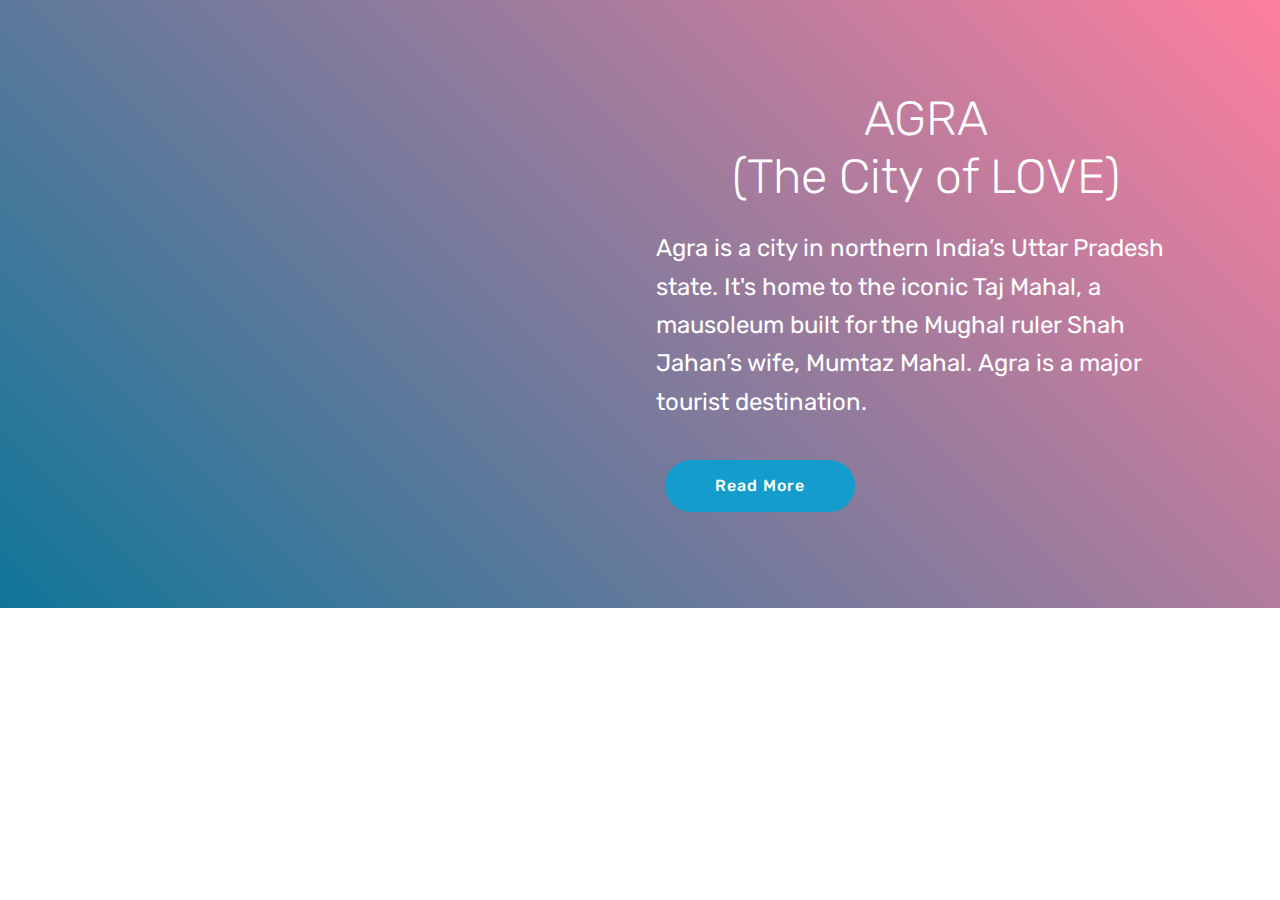
==== commit 0cfa1efa: "create github pages" ====
--- a/index.html
+++ b/index.html
@@ -34,9 +34,9 @@
                     AGRA <br>(The City of LOVE)</h1>
                 <div class="mbr-section-text mbr-white pb-3">
                     <p class="mbr-text mbr-fonts-style display-5">
-                        Agra is a city in northern India’s Uttar Pradesh state. It's home to the iconic Taj Mahal, a mausoleum built for the Mughal ruler Shah Jahan’s wife, Mumtaz Mahal.&nbsp;Agra is a major tourist destination.<br><br></p>
+                        Agra is a city in northern India’s Uttar Pradesh state. It's home to the iconic Taj Mahal, a mausoleum built for the Mughal ruler Shah Jahan’s wife, Mumtaz Mahal.&nbsp;Agra is a major tourist destination.<br></p>
                 </div>
-                <div class="mbr-section-btn"><a class="btn btn-md btn-primary display-4" href="https://mobirise.co">Read More</a></div>
+                <div class="mbr-section-btn"><a class="btn btn-md btn-primary display-4" href="page1.html">Read More</a></div>
             </div>
 
             <div class="mbr-figure" style="width: 100%;"><iframe class="mbr-embedded-video" src="https://www.youtube.com/embed/z_CEyNyt94c?rel=0&amp;amp;showinfo=0&amp;autoplay=0&amp;loop=1&amp;playlist=z_CEyNyt94c" width="1280" height="720" frameborder="0" allowfullscreen></iframe></div>
@@ -46,7 +46,7 @@
 </section>
 
 
-  <section class="engine"><a href="https://mobirise.info/x">css templates</a></section><script src="assets/web/assets/jquery/jquery.min.js"></script>
+  <section class="engine"><a href="https://mobirise.info/d">website maker</a></section><script src="assets/web/assets/jquery/jquery.min.js"></script>
   <script src="assets/popper/popper.min.js"></script>
   <script src="assets/tether/tether.min.js"></script>
   <script src="assets/bootstrap/js/bootstrap.min.js"></script>
--- a/assets/mobirise/css/mbr-additional.css
+++ b/assets/mobirise/css/mbr-additional.css
@@ -1414,3 +1414,132 @@
 .cid-ri0b2JgPVk .mbr-section-btn {
   text-align: left;
 }
+.cid-ri0n4osequ {
+  background-image: url("../../../assets/images/mbr-1920x1280.jpg");
+}
+.cid-ri0n4osequ .icons-media-container {
+  display: flex;
+  -webkit-justify-content: center;
+  justify-content: center;
+  -webkit-flex-direction: row;
+  flex-direction: row;
+  -webkit-flex-wrap: wrap;
+  flex-wrap: wrap;
+  padding-top: 4rem;
+}
+.cid-ri0n4osequ .icons-media-container .mbr-iconfont {
+  font-size: 96px;
+  color: #ffffff;
+}
+.cid-ri0n4osequ .icons-media-container .icon-block {
+  padding-bottom: 1rem;
+}
+.cid-ri0n4osequ .mbr-text {
+  color: #ffffff;
+}
+.cid-ri0n4osequ .card {
+  padding-bottom: 1.5rem;
+}
+.cid-ri0qAF5nYX {
+  padding-top: 75px;
+  padding-bottom: 90px;
+  background-color: #ffffff;
+}
+.cid-ri0qAF5nYX .mbr-iconfont {
+  font-size: 48px;
+  padding-right: 1rem;
+}
+.cid-ri0qAF5nYX .input {
+  margin-bottom: 15px;
+}
+.cid-ri0qAF5nYX .icon-block {
+  margin-bottom: 10px;
+}
+.cid-ri0qAF5nYX .icon-block .icon-block__icon {
+  display: inline-block;
+  vertical-align: middle;
+}
+.cid-ri0qAF5nYX .icon-block .icon-block__title {
+  display: inline-block;
+  vertical-align: middle;
+  margin-bottom: 0;
+  line-height: 1;
+  font-style: italic;
+}
+.cid-ri0qAF5nYX .mbr-text {
+  color: #767676;
+}
+.cid-ri0qAF5nYX a:not([href]):not([tabindex]) {
+  color: #fff;
+  border-radius: 3px;
+}
+.cid-ri0qAF5nYX .multi-horizontal {
+  flex-grow: 1;
+  -webkit-flex-grow: 1;
+  max-width: 100%;
+}
+.cid-ri0qAF5nYX .input-group-btn {
+  display: block;
+  text-align: center;
+}
+.cid-ri0qAF5nYX .google-map {
+  height: 22rem;
+  position: relative;
+}
+.cid-ri0qAF5nYX .google-map iframe {
+  height: 100%;
+  width: 100%;
+}
+.cid-ri0qAF5nYX .google-map [data-state-details] {
+  color: #6b6763;
+  font-family: Montserrat;
+  height: 1.5em;
+  margin-top: -0.75em;
+  padding-left: 1.25rem;
+  padding-right: 1.25rem;
+  position: absolute;
+  text-align: center;
+  top: 50%;
+  width: 100%;
+}
+.cid-ri0qAF5nYX .google-map[data-state] {
+  background: #e9e5dc;
+}
+.cid-ri0qAF5nYX .google-map[data-state="loading"] [data-state-details] {
+  display: none;
+}
+@media (max-width: 767px) {
+  .cid-ri0qAF5nYX h2 {
+    padding-top: 2rem;
+  }
+}
+@media (min-width: 768px) {
+  .cid-ri0qAF5nYX .container > .row > .col-md-6:first-child {
+    padding-right: 30px;
+  }
+  .cid-ri0qAF5nYX .container > .row > .col-md-6:last-child {
+    padding-left: 30px;
+  }
+}
+.cid-ri0sJ1mhGv {
+  padding-top: 45px;
+  padding-bottom: 0px;
+  background-image: url("../../../assets/images/background8.jpg");
+}
+.cid-ri0sJ1mhGv .mbr-section-subtitle {
+  color: #767676;
+}
+.cid-ri0sJ1mhGv .btn {
+  margin: 0 0 .5rem 0;
+}
+.cid-ribpWoXw23 {
+  padding-top: 0px;
+  padding-bottom: 0px;
+  background-image: url("../../../assets/images/background8.jpg");
+}
+.cid-ribpWoXw23 .mbr-section-subtitle {
+  color: #767676;
+}
+.cid-ribpWoXw23 .btn {
+  margin: 0 0 .5rem 0;
+}
